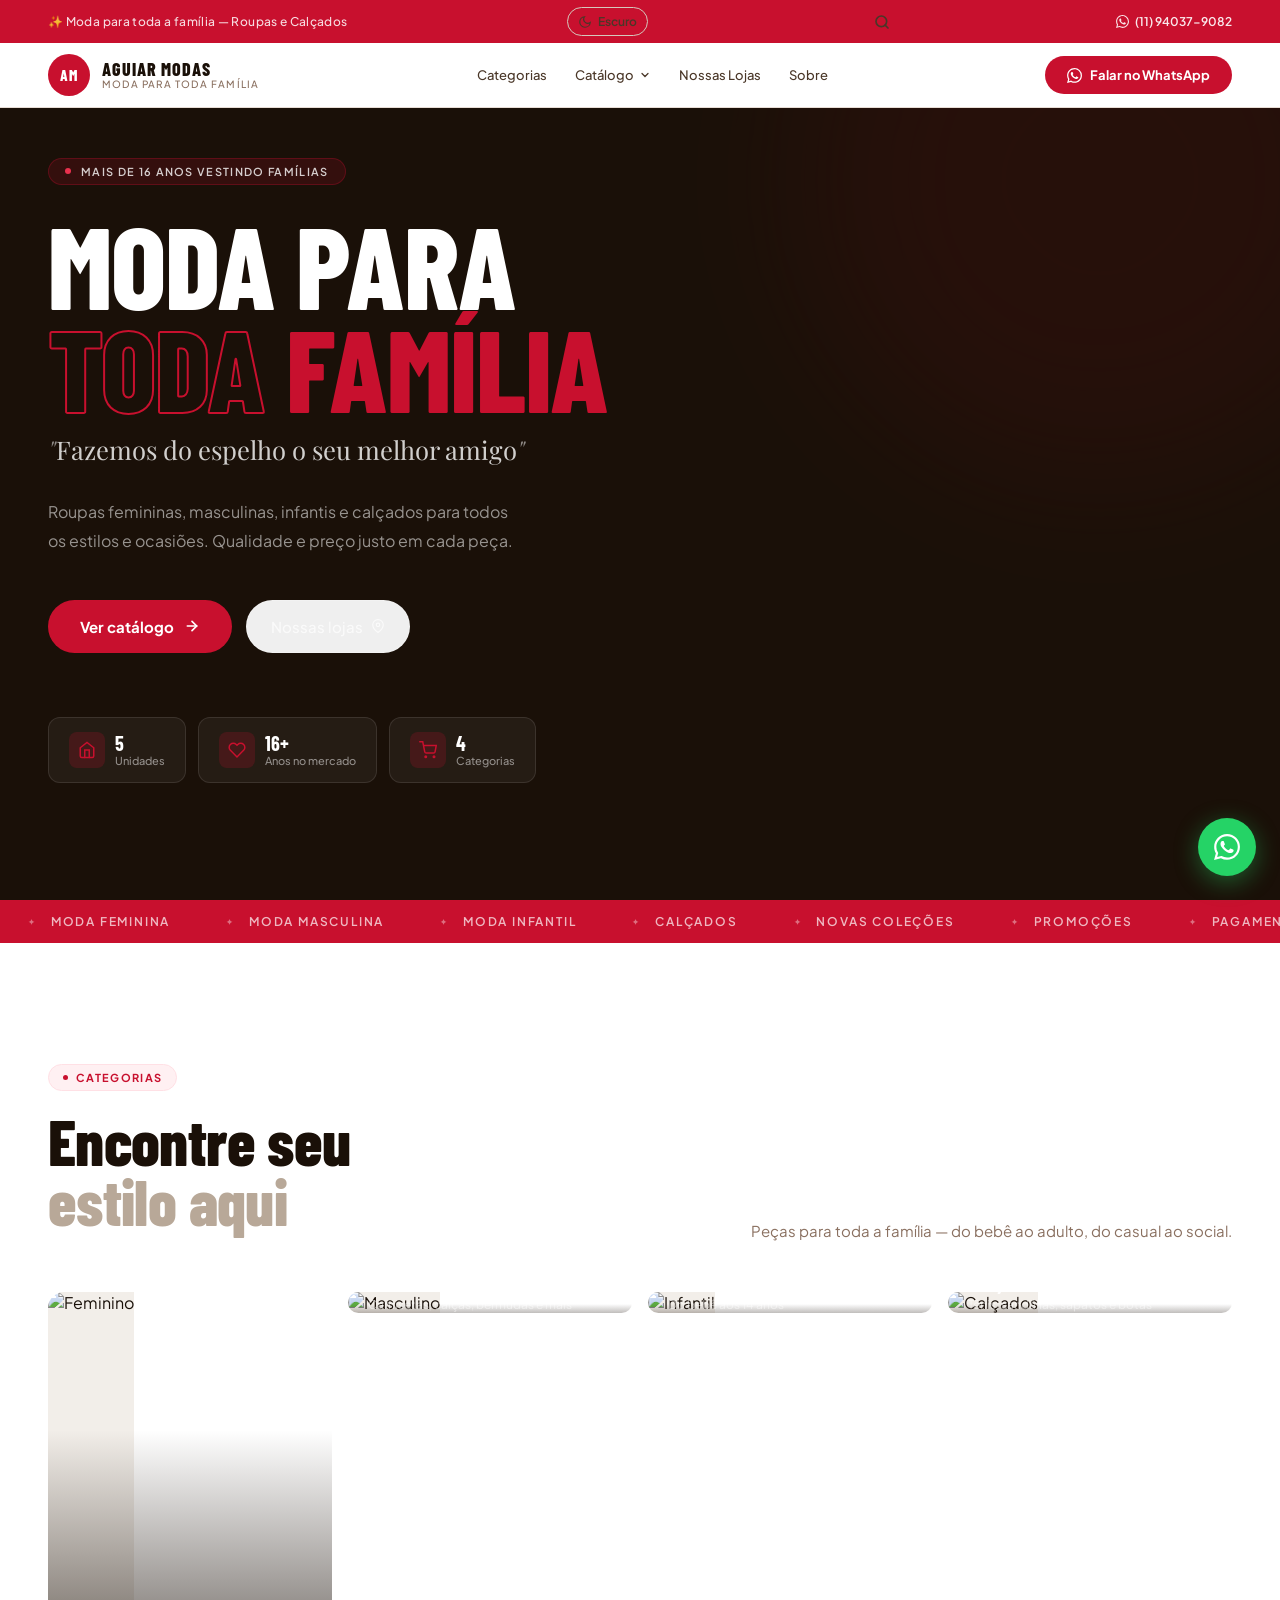
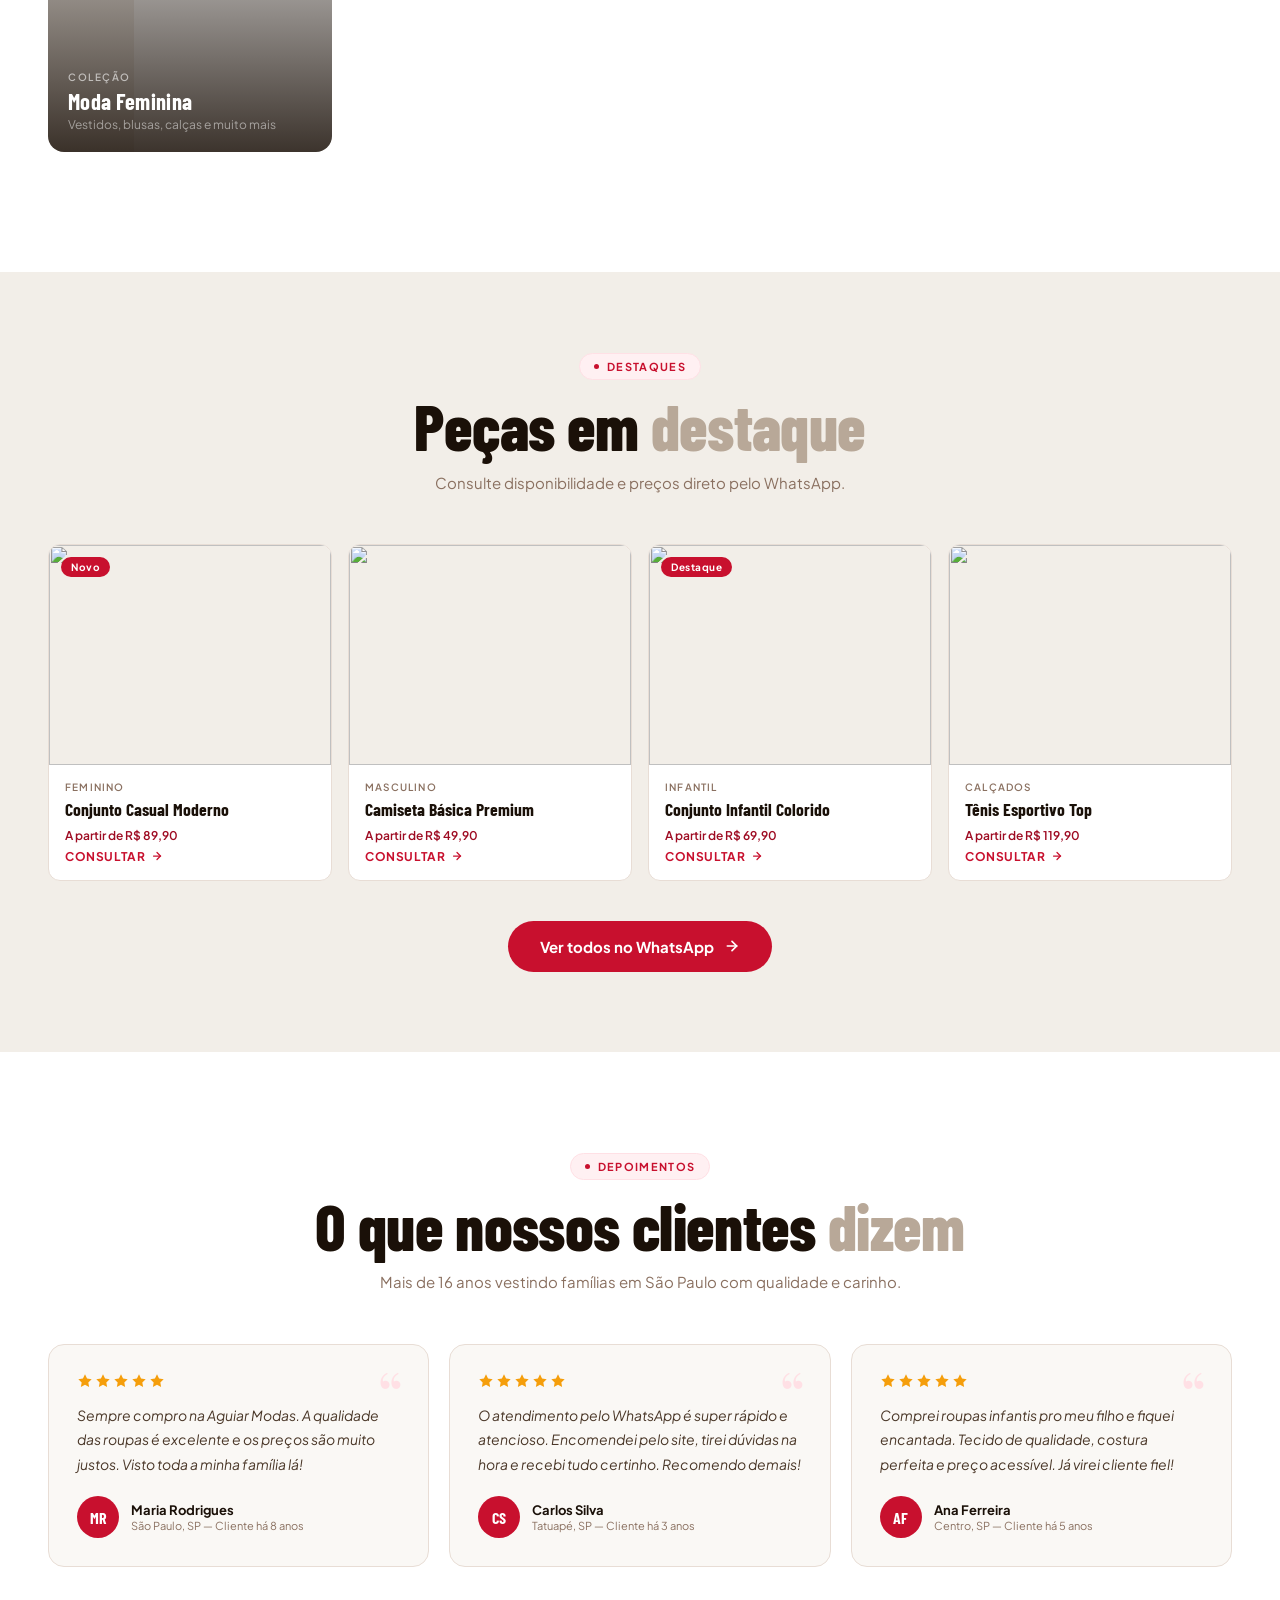
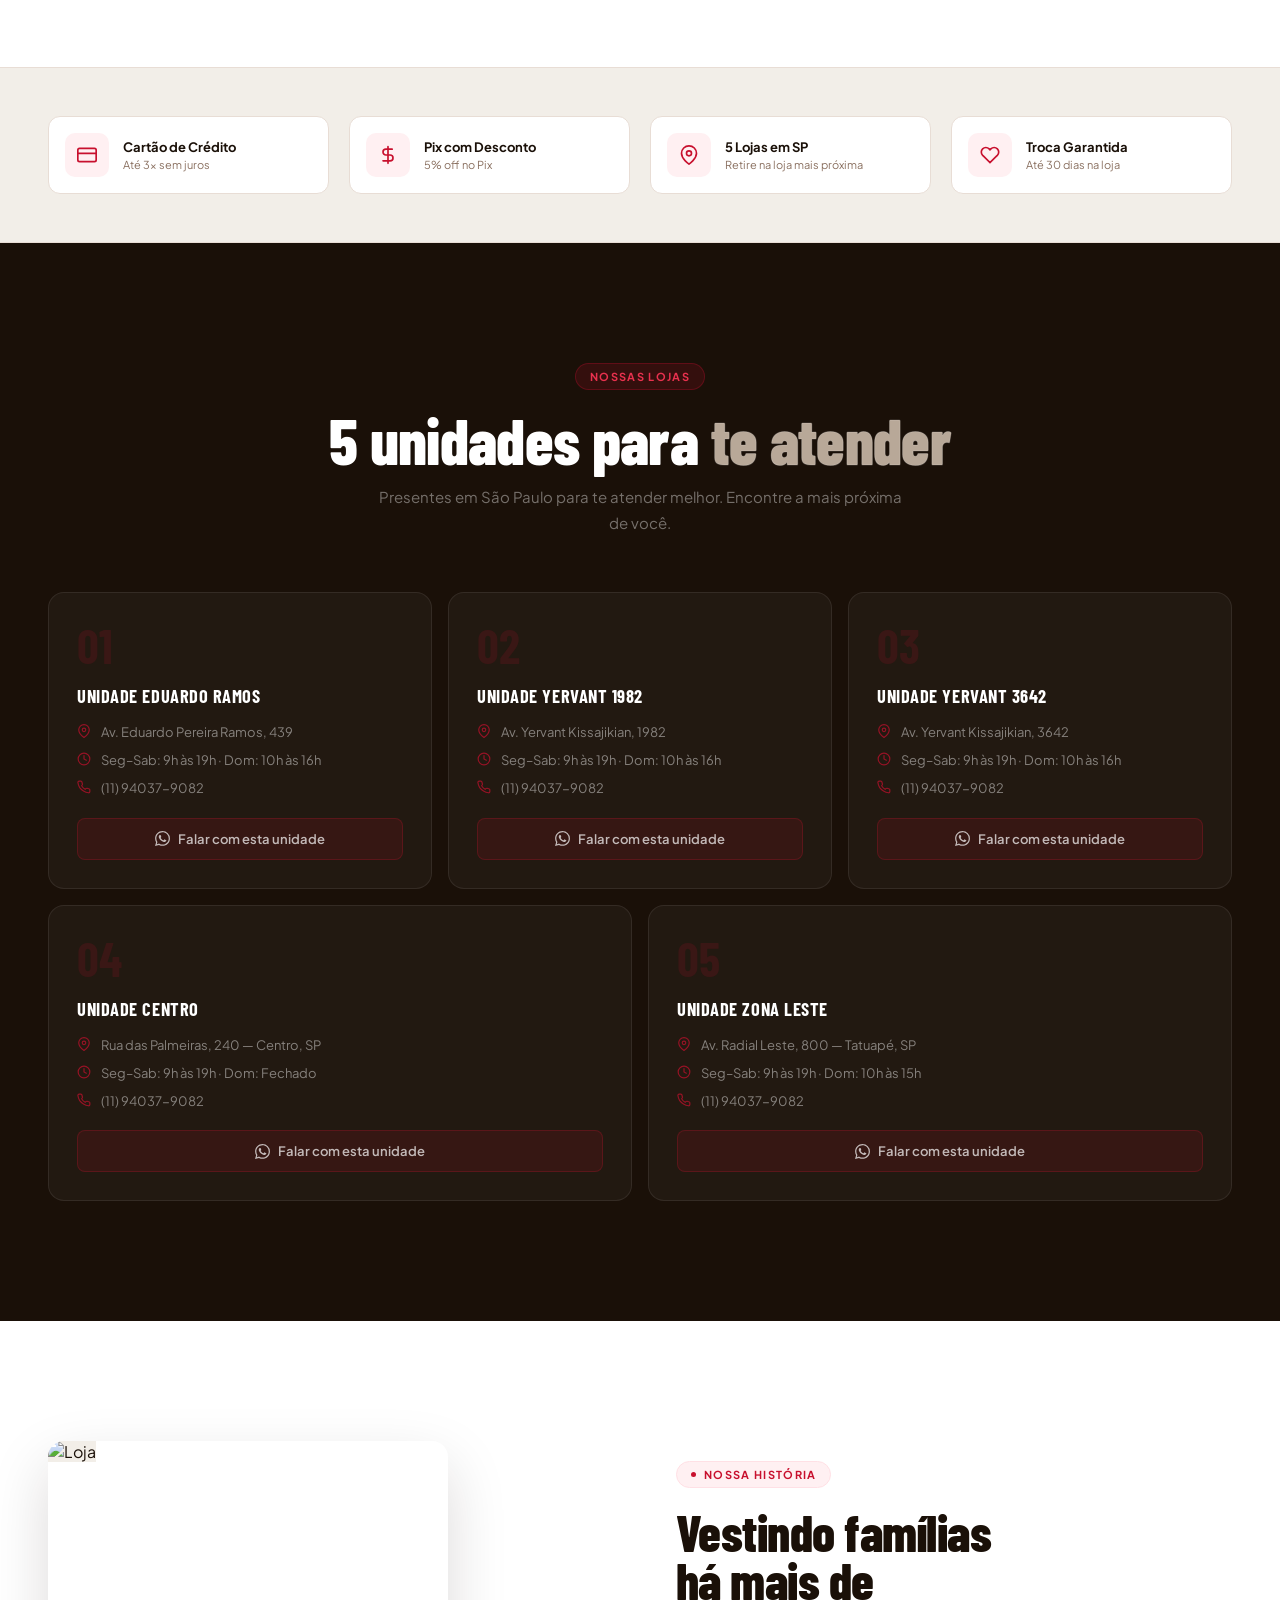
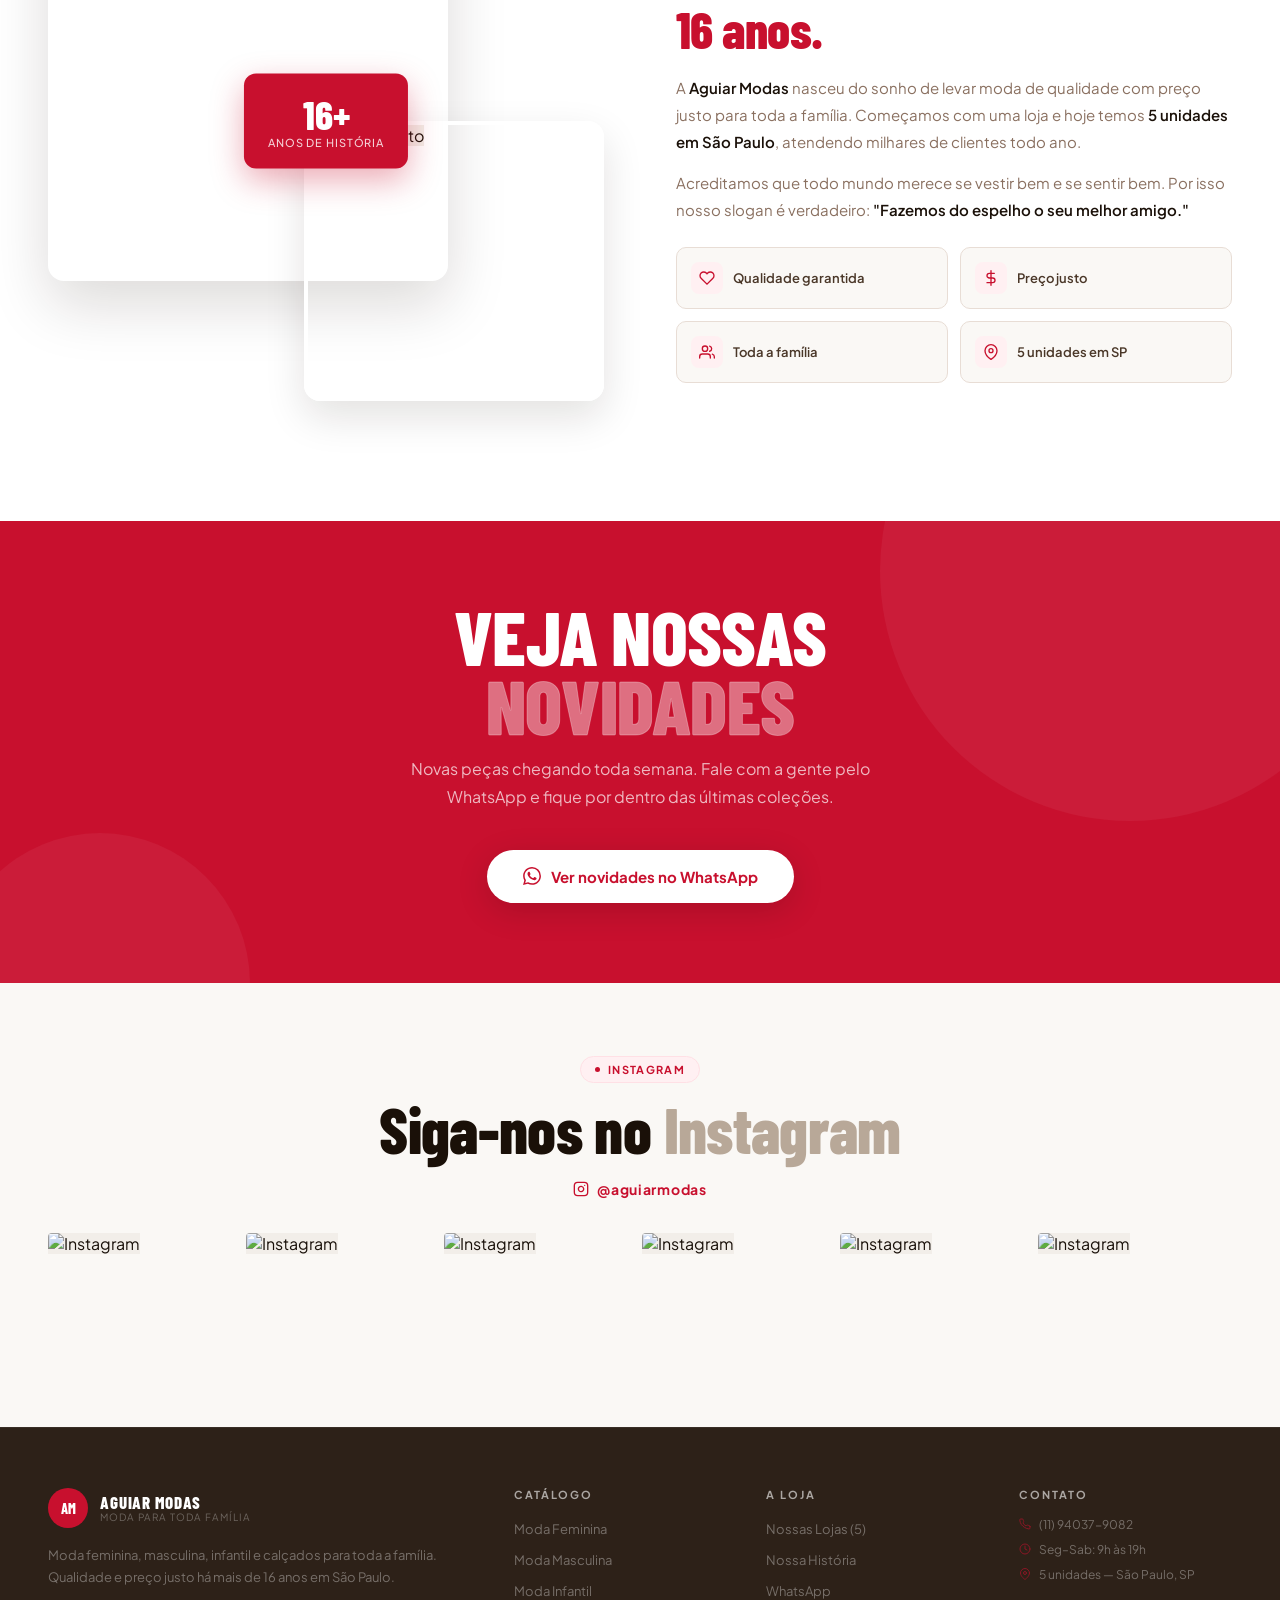
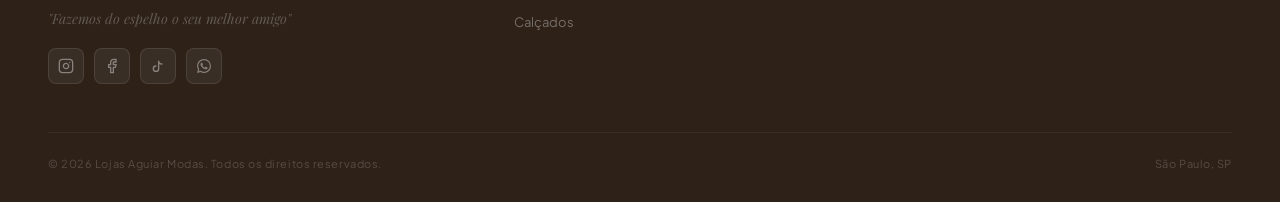
==== index.html @ bd932f92 "feat: Aguiar Modas - all 6 phases complete Phase 1-3: Hamburger menu, SVG dedup, filter animation, t" ====
<!DOCTYPE html>
<html lang="pt-BR">
<head>
<meta charset="UTF-8"/>
<meta name="viewport" content="width=device-width, initial-scale=1.0"/>
<meta name="description" content="Aguiar Modas — Moda feminina, masculina, infantil e calçados para toda a família. 5 lojas em São Paulo, preço justo e qualidade garantida há mais de 16 anos."/>
<meta name="keywords" content="moda feminina, moda masculina, moda infantil, calçados, roupas, São Paulo, Aguiar Modas, loja de roupas, preço justo"/>
<meta name="author" content="Lojas Aguiar Modas"/>
<meta name="robots" content="index, follow"/>
<meta name="theme-color" content="#C8102E"/>
<link rel="icon" type="image/svg+xml" href="data:image/svg+xml,<svg xmlns='http://www.w3.org/2000/svg' viewBox='0 0 100 100'><circle cx='50' cy='50' r='50' fill='%23C8102E'/><text x='50' y='65' text-anchor='middle' fill='white' font-family='sans-serif' font-weight='bold' font-size='40'>AM</text></svg>"/>
<!-- Open Graph -->
<meta property="og:type" content="website"/>
<meta property="og:title" content="Lojas Aguiar Modas — Moda para toda família"/>
<meta property="og:description" content="Roupas femininas, masculinas, infantis e calçados com qualidade e preço justo. 5 lojas em São Paulo. Atendimento pelo WhatsApp!"/>
<meta property="og:url" content="https://aguiarmodas.com.br"/>
<meta property="og:site_name" content="Aguiar Modas"/>
<meta property="og:locale" content="pt_BR"/>
<meta property="og:image" content="https://images.unsplash.com/photo-1441984904996-e0b6ba687e04?w=1200&q=80"/>
<!-- Twitter Card -->
<meta name="twitter:card" content="summary_large_image"/>
<meta name="twitter:title" content="Lojas Aguiar Modas — Moda para toda família"/>
<meta name="twitter:description" content="Roupas e calçados para toda a família com qualidade e preço justo. 5 lojas em São Paulo!"/>
<meta name="twitter:image" content="https://images.unsplash.com/photo-1441984904996-e0b6ba687e04?w=1200&q=80"/>
<title>Lojas Aguiar Modas — Moda para toda família</title>
<link rel="preconnect" href="https://fonts.googleapis.com"/>
<link href="https://fonts.googleapis.com/css2?family=Playfair+Display:ital,wght@0,700;0,900;1,700&family=Plus+Jakarta+Sans:wght@300;400;500;600;700&family=Barlow+Condensed:wght@400;600;700;800&display=swap" rel="stylesheet"/>
<style>
*{margin:0;padding:0;box-sizing:border-box}
:root{
  --red:#C8102E;
  --red-dark:#9E0B22;
  --red-light:#E8314E;
  --red-pale:#FFF0F2;
  --red-pale2:#FFE0E5;
  --cream:#FAF8F5;
  --cream2:#F2EEE8;
  --dark:#1A1008;
  --dark2:#2D2118;
  --text:#4A3728;
  --muted:#8A7060;
  --muted2:#B8A898;
  --white:#FFFFFF;
  --border:#E8DDD5;
  --border2:#D5C8BC;
}
html{scroll-behavior:smooth;scroll-padding-top:108px}
body{background:var(--cream);color:var(--dark);font-family:'Plus Jakarta Sans',sans-serif;-webkit-font-smoothing:antialiased;overflow-x:hidden}
::-webkit-scrollbar{width:5px}
::-webkit-scrollbar-track{background:var(--cream2)}
::-webkit-scrollbar-thumb{background:var(--red);border-radius:3px}
::selection{background:var(--red);color:#fff}
a{text-decoration:none;color:inherit}

/* PAGE SYSTEM */
.page{display:none}
.page.active{display:block}
#page-home{display:block}

/* NAV */
nav{position:fixed;top:0;left:0;right:0;z-index:500;background:var(--white);border-bottom:1px solid var(--border);transition:box-shadow .3s}
nav.scrolled{box-shadow:0 4px 32px rgba(26,16,8,.08)}
.nav-top{background:var(--red);padding:7px clamp(16px,4vw,48px);display:flex;align-items:center;justify-content:space-between}
.nav-top-text{font-size:12px;color:rgba(255,255,255,.85);font-weight:500;letter-spacing:.03em}
.nav-top-wa{display:flex;align-items:center;gap:6px;color:#fff;font-size:12px;font-weight:600;opacity:.9;transition:opacity .2s}
.nav-top-wa:hover{opacity:1}
.nav-main{max-width:1280px;margin:0 auto;padding:0 clamp(16px,4vw,48px);display:flex;align-items:center;justify-content:space-between;height:64px}
.nav-logo{display:flex;align-items:center;gap:12px;cursor:pointer}
.logo-circle{width:42px;height:42px;background:var(--red);border-radius:50%;display:flex;align-items:center;justify-content:center;flex-shrink:0}
.logo-circle span{font-family:'Barlow Condensed',sans-serif;font-weight:800;font-size:15px;color:#fff;letter-spacing:.05em}
.logo-info p:first-child{font-family:'Barlow Condensed',sans-serif;font-weight:800;font-size:18px;color:var(--dark);letter-spacing:.05em;line-height:1}
.logo-info p:last-child{font-size:10px;color:var(--muted);letter-spacing:.12em;text-transform:uppercase;font-weight:500}
.nav-links{display:flex;gap:4px;list-style:none;align-items:center}
.nav-links a,.nav-links button{color:var(--text);font-size:13px;font-weight:500;transition:all .2s;position:relative;background:none;border:none;cursor:pointer;padding:6px 12px;border-radius:6px;font-family:'Plus Jakarta Sans',sans-serif;display:flex;align-items:center;gap:5px}
.nav-links a:hover,.nav-links button:hover{color:var(--red);background:var(--red-pale)}
.nav-links button.active{color:var(--red);background:var(--red-pale);font-weight:600}
.nav-links button svg{transition:transform .2s}
.nav-dropdown{position:relative}
.nav-dropdown:hover .dropdown-menu{opacity:1;visibility:visible;transform:translateY(0)}
.dropdown-menu{position:absolute;top:calc(100% + 8px);left:0;background:var(--white);border:1px solid var(--border);box-shadow:0 12px 40px rgba(26,16,8,.12);min-width:180px;opacity:0;visibility:hidden;transform:translateY(-8px);transition:all .25s;z-index:100}
.dropdown-item{display:flex;align-items:center;gap:10px;padding:11px 16px;color:var(--text);font-size:13px;font-weight:500;transition:all .2s;cursor:pointer;border:none;background:none;width:100%;font-family:'Plus Jakarta Sans',sans-serif}
.dropdown-item:hover{color:var(--red);background:var(--red-pale)}
.dropdown-item svg{color:var(--muted2);flex-shrink:0}
.nav-btn{display:flex;align-items:center;gap:8px;background:var(--red);color:#fff;font-weight:700;font-size:13px;padding:11px 22px;border-radius:100px;transition:all .25s;white-space:nowrap;flex-shrink:0}
.nav-btn:hover{background:var(--red-dark);box-shadow:0 6px 24px rgba(200,16,46,.3)}
@media(max-width:860px){.nav-links{display:none}}
@media(max-width:600px){.nav-top-text{display:none}}

/* CATALOG PAGE HEADER */
.catalog-page-header{padding:clamp(32px,5vw,56px) clamp(16px,4vw,48px) 0;max-width:1280px;margin:0 auto}
.catalog-breadcrumb{display:flex;align-items:center;gap:8px;font-size:12px;color:var(--muted);margin-bottom:20px}
.catalog-breadcrumb a,.catalog-breadcrumb button{color:var(--muted);transition:color .2s;background:none;border:none;cursor:pointer;font-size:12px;font-family:'Plus Jakarta Sans',sans-serif}
.catalog-breadcrumb a:hover,.catalog-breadcrumb button:hover{color:var(--red)}
.catalog-breadcrumb span{color:var(--muted2)}
.catalog-page-title{font-family:'Barlow Condensed',sans-serif;font-weight:800;font-size:clamp(2rem,5vw,3.5rem);line-height:.93;letter-spacing:-.01em;color:var(--dark);margin-bottom:8px}
.catalog-page-sub{color:var(--muted);font-size:15px;margin-bottom:32px}
.catalog-page-filters{display:flex;gap:8px;flex-wrap:wrap;margin-bottom:40px;padding-bottom:32px;border-bottom:1px solid var(--border)}
.catalog-filter-btn{font-size:12px;font-weight:600;padding:8px 18px;border:1.5px solid var(--border2);color:var(--muted);background:transparent;cursor:pointer;border-radius:100px;transition:all .2s;font-family:'Plus Jakarta Sans',sans-serif}
.catalog-filter-btn.active,.catalog-filter-btn:hover{border-color:var(--red);color:var(--red);background:var(--red-pale)}

/* CATALOG PRODUCTS GRID */
.catalog-products-grid{display:grid;grid-template-columns:repeat(4,1fr);gap:20px;padding:0 clamp(16px,4vw,48px);max-width:1280px;margin:0 auto;padding-bottom:80px}
@media(max-width:1024px){.catalog-products-grid{grid-template-columns:repeat(3,1fr)}}
@media(max-width:700px){.catalog-products-grid{grid-template-columns:repeat(2,1fr)}}
@media(max-width:400px){.catalog-products-grid{grid-template-columns:1fr}}
.cat-prod-card{background:var(--white);border:1px solid var(--border);border-radius:12px;overflow:hidden;transition:all .3s}
.cat-prod-card:hover{box-shadow:0 16px 40px rgba(26,16,8,.1);transform:translateY(-4px)}
.cat-prod-img-wrap{position:relative;overflow:hidden;height:260px}
.cat-prod-img{width:100%;height:100%;object-fit:cover;transition:transform .5s}
.cat-prod-card:hover .cat-prod-img{transform:scale(1.06)}
.cat-prod-badge{position:absolute;top:12px;left:12px;background:var(--red);color:#fff;font-size:10px;font-weight:700;padding:4px 10px;border-radius:100px;letter-spacing:.05em}
.cat-prod-badge.promo{background:#E67E22}
.cat-prod-badge.novo{background:var(--red)}
.cat-prod-badge.dest{background:#2C7A2C}
.cat-prod-wa{position:absolute;bottom:12px;right:12px;width:40px;height:40px;background:var(--white);border-radius:50%;display:flex;align-items:center;justify-content:center;box-shadow:0 4px 12px rgba(0,0,0,.15);opacity:0;transform:translateY(8px);transition:all .3s}
.cat-prod-card:hover .cat-prod-wa{opacity:1;transform:translateY(0)}
.cat-prod-info{padding:16px}
.cat-prod-tag{font-size:10px;color:var(--muted);font-weight:600;letter-spacing:.12em;text-transform:uppercase;margin-bottom:5px}
.cat-prod-name{font-family:'Barlow Condensed',sans-serif;font-weight:700;font-size:1.1rem;color:var(--dark);margin-bottom:10px}
.cat-prod-cta{display:flex;align-items:center;gap:6px;color:var(--red);font-size:12px;font-weight:700;letter-spacing:.05em;text-transform:uppercase}

/* REVEAL */
.reveal{opacity:0;transform:translateY(22px);transition:opacity .65s ease,transform .65s ease}
.reveal.on{opacity:1;transform:none}
.d1{transition-delay:.1s}.d2{transition-delay:.18s}.d3{transition-delay:.28s}.d4{transition-delay:.38s}

/* ── HOME PAGE STYLES ── */
.hero{min-height:100vh;background:var(--dark);position:relative;overflow:hidden;display:flex;align-items:center}
.hero-bg{position:absolute;inset:0}
.hero-bg img{width:100%;height:100%;object-fit:cover;opacity:.35;object-position:center top}
.hero-gradient{position:absolute;inset:0;background:linear-gradient(105deg,rgba(26,16,8,.97) 45%,rgba(26,16,8,.4) 100%)}
.hero-gradient2{position:absolute;inset:0;background:linear-gradient(180deg,transparent 50%,rgba(26,16,8,.9) 100%)}
.hero-red-shape{position:absolute;top:-120px;right:-120px;width:600px;height:600px;background:var(--red);border-radius:50%;opacity:.07;filter:blur(80px);pointer-events:none}
.hero-inner{position:relative;z-index:2;max-width:1280px;margin:0 auto;padding:120px clamp(16px,4vw,48px) 80px;width:100%}
.hero-eyebrow{display:inline-flex;align-items:center;gap:10px;background:rgba(200,16,46,.15);border:1px solid rgba(200,16,46,.3);padding:6px 16px;border-radius:100px;margin-bottom:28px;opacity:0;animation:up .7s .1s ease forwards}
.hero-eyebrow span{font-size:11px;color:rgba(255,255,255,.8);font-weight:600;letter-spacing:.12em;text-transform:uppercase}
.eyebrow-dot{width:6px;height:6px;border-radius:50%;background:var(--red-light);animation:pulse-dot 2s infinite}
@keyframes pulse-dot{0%,100%{opacity:1;transform:scale(1)}50%{opacity:.5;transform:scale(.8)}}
.hero-title{font-family:'Barlow Condensed',sans-serif;font-weight:800;font-size:clamp(3.5rem,9vw,8rem);line-height:.9;letter-spacing:-.01em;color:#fff;margin-bottom:12px;opacity:0;animation:up .7s .25s ease forwards}
.hero-title .red-stroke{-webkit-text-stroke:2px var(--red);color:transparent}
.hero-title .red-fill{color:var(--red)}
.hero-slogan{font-family:'Playfair Display',sans-serif;font-style:italic;font-size:clamp(1.1rem,2.5vw,1.6rem);color:rgba(255,255,255,.5);margin-bottom:32px;opacity:0;animation:up .7s .4s ease forwards}
.hero-slogan em{color:rgba(255,255,255,.8);font-style:normal}
.hero-desc{color:rgba(255,255,255,.55);font-size:clamp(14px,1.5vw,16px);line-height:1.8;max-width:480px;margin-bottom:44px;opacity:0;animation:up .7s .55s ease forwards}
.hero-btns{display:flex;gap:14px;flex-wrap:wrap;opacity:0;animation:up .7s .7s ease forwards}
.btn-red{display:inline-flex;align-items:center;gap:10px;background:var(--red);color:#fff;font-weight:700;font-size:15px;padding:16px 32px;border-radius:100px;transition:all .25s}
.btn-red:hover{background:var(--red-light);box-shadow:0 12px 40px rgba(200,16,46,.4);transform:translateY(-2px)}
.btn-ghost-white{display:inline-flex;align-items:center;gap:8px;color:rgba(255,255,255,.7);font-size:15px;font-weight:500;padding:16px 24px;border:1px solid rgba(255,255,255,.15);border-radius:100px;transition:all .25s}
.btn-ghost-white:hover{color:#fff;border-color:rgba(255,255,255,.4);background:rgba(255,255,255,.05)}
.hero-badges{display:flex;gap:12px;flex-wrap:wrap;margin-top:64px;opacity:0;animation:up .7s .85s ease forwards}
.hero-badge{display:flex;align-items:center;gap:10px;background:rgba(255,255,255,.05);border:1px solid rgba(255,255,255,.1);padding:14px 20px;border-radius:12px;backdrop-filter:blur(8px)}
.hb-icon{width:36px;height:36px;background:rgba(200,16,46,.2);border-radius:8px;display:flex;align-items:center;justify-content:center;flex-shrink:0}
.hb-num{font-family:'Barlow Condensed',sans-serif;font-weight:700;font-size:20px;color:#fff;line-height:1}
.hb-label{font-size:11px;color:rgba(255,255,255,.5);font-weight:500;margin-top:1px}
@keyframes up{from{opacity:0;transform:translateY(22px)}to{opacity:1;transform:none}}

.marquee-section{background:var(--red);padding:14px 0;overflow:hidden}
.marquee-track{display:flex;gap:0;width:max-content;animation:scroll 22s linear infinite}
.m-item{display:flex;align-items:center;gap:14px;padding:0 28px;color:rgba(255,255,255,.7);font-size:12px;font-weight:600;letter-spacing:.15em;text-transform:uppercase;white-space:nowrap}
.m-star{color:rgba(255,255,255,.4);font-size:8px}
@keyframes scroll{from{transform:translateX(0)}to{transform:translateX(-50%)}}

.section{padding:clamp(72px,10vw,120px) clamp(16px,4vw,48px)}
.section-inner{max-width:1280px;margin:0 auto}
.tag{display:inline-flex;align-items:center;gap:8px;background:var(--red-pale);border:1px solid var(--red-pale2);color:var(--red);font-size:11px;font-weight:700;letter-spacing:.12em;text-transform:uppercase;padding:6px 14px;border-radius:100px;margin-bottom:20px}
.tag-dot{width:5px;height:5px;border-radius:50%;background:var(--red)}
.section-h{font-family:'Barlow Condensed',sans-serif;font-weight:800;font-size:clamp(2.2rem,5vw,4rem);line-height:.93;letter-spacing:-.01em;color:var(--dark);margin-bottom:14px}
.section-h .light{color:var(--muted2);font-style:normal}
.section-p{color:var(--muted);font-size:15px;line-height:1.75;max-width:540px}

/* CATEGORIES */
.categories-section{background:var(--white)}
.cats-header{display:flex;align-items:flex-end;justify-content:space-between;gap:24px;margin-bottom:48px;flex-wrap:wrap}
.cats-grid{display:grid;grid-template-columns:repeat(4,1fr);gap:16px}
@media(max-width:900px){.cats-grid{grid-template-columns:repeat(2,1fr)}}
.cat-card{position:relative;border-radius:16px;overflow:hidden;cursor:pointer}
.cat-card:first-child{grid-row:span 2}
.cat-img{width:100%;height:220px;object-fit:cover;transition:transform .5s ease,filter .5s ease;filter:saturate(.9)}
.cat-card:first-child .cat-img{height:100%;min-height:460px}
.cat-card:hover .cat-img{transform:scale(1.06);filter:saturate(1.1)}
.cat-overlay{position:absolute;inset:0;background:linear-gradient(180deg,transparent 30%,rgba(26,16,8,.85) 100%);display:flex;flex-direction:column;justify-content:flex-end;padding:20px}
.cat-label{font-size:10px;color:rgba(255,255,255,.6);font-weight:600;letter-spacing:.15em;text-transform:uppercase;margin-bottom:5px}
.cat-name{font-family:'Barlow Condensed',sans-serif;font-weight:700;font-size:1.4rem;color:#fff;letter-spacing:.02em}
.cat-sub{font-size:12px;color:rgba(255,255,255,.5);margin-top:3px}
.cat-arrow{position:absolute;top:16px;right:16px;width:36px;height:36px;background:rgba(255,255,255,.15);border-radius:50%;display:flex;align-items:center;justify-content:center;color:#fff;opacity:0;transform:scale(.8);transition:all .3s;backdrop-filter:blur(4px)}
.cat-card:hover .cat-arrow{opacity:1;transform:scale(1)}

/* FEATURED PRODUCTS */
.catalog-section{background:var(--cream2);padding:80px clamp(16px,4vw,48px)}
.catalog-inner{max-width:1280px;margin:0 auto}
.catalog-header{text-align:center;margin-bottom:48px}
.catalog-grid{display:grid;grid-template-columns:repeat(4,1fr);gap:16px}
@media(max-width:900px){.catalog-grid{grid-template-columns:repeat(2,1fr)}}
.prod-card{background:var(--white);border-radius:12px;overflow:hidden;transition:all .3s;border:1px solid var(--border)}
.prod-card:hover{box-shadow:0 16px 40px rgba(26,16,8,.1);transform:translateY(-4px)}
.prod-img-wrap{position:relative;overflow:hidden;height:220px}
.prod-img{width:100%;height:100%;object-fit:cover;transition:transform .5s}
.prod-card:hover .prod-img{transform:scale(1.05)}
.prod-badge{position:absolute;top:12px;left:12px;background:var(--red);color:#fff;font-size:10px;font-weight:700;padding:4px 10px;border-radius:100px;letter-spacing:.05em}
.prod-wa{position:absolute;bottom:12px;right:12px;width:38px;height:38px;background:var(--white);border-radius:50%;display:flex;align-items:center;justify-content:center;box-shadow:0 4px 12px rgba(0,0,0,.15);opacity:0;transform:translateY(8px);transition:all .3s}
.prod-card:hover .prod-wa{opacity:1;transform:translateY(0)}
.prod-info{padding:16px}
.prod-category{font-size:10px;color:var(--muted);font-weight:600;letter-spacing:.12em;text-transform:uppercase;margin-bottom:5px}
.prod-name{font-family:'Barlow Condensed',sans-serif;font-weight:700;font-size:1.1rem;color:var(--dark);margin-bottom:8px}
.prod-cta{display:flex;align-items:center;gap:6px;color:var(--red);font-size:12px;font-weight:700;letter-spacing:.05em;text-transform:uppercase}

/* STORES */
.stores-section{background:var(--dark);padding:clamp(72px,10vw,120px) clamp(16px,4vw,48px)}
.stores-inner{max-width:1280px;margin:0 auto}
.stores-header{text-align:center;margin-bottom:56px}
.stores-header .tag{background:rgba(200,16,46,.15);border-color:rgba(200,16,46,.3);color:var(--red-light)}
.stores-header .section-h{color:#fff}
.stores-header .section-p{color:rgba(255,255,255,.4);margin:0 auto}
.stores-grid{display:grid;grid-template-columns:repeat(3,1fr);gap:16px}
@media(max-width:860px){.stores-grid{grid-template-columns:1fr 1fr}}
@media(max-width:540px){.stores-grid{grid-template-columns:1fr}}
.store-card{background:rgba(255,255,255,.04);border:1px solid rgba(255,255,255,.08);border-radius:16px;padding:28px;transition:all .3s;position:relative;overflow:hidden}
.store-card::before{content:'';position:absolute;top:0;left:0;right:0;height:3px;background:var(--red);transform:scaleX(0);transform-origin:left;transition:transform .4s}
.store-card:hover{background:rgba(255,255,255,.07);border-color:rgba(200,16,46,.3)}
.store-card:hover::before{transform:scaleX(1)}
.store-num{font-family:'Barlow Condensed',sans-serif;font-weight:700;font-size:3rem;color:rgba(200,16,46,.15);line-height:1;margin-bottom:16px;transition:color .3s}
.store-card:hover .store-num{color:rgba(200,16,46,.3)}
.store-name{font-family:'Barlow Condensed',sans-serif;font-weight:700;font-size:1.15rem;color:#fff;margin-bottom:16px;letter-spacing:.03em}
.store-info{display:flex;flex-direction:column;gap:10px}
.store-row{display:flex;align-items:flex-start;gap:10px;color:rgba(255,255,255,.45);font-size:13px;line-height:1.4}
.store-row svg{flex-shrink:0;margin-top:1px;color:var(--red);opacity:.7}
.store-wa-btn{display:flex;align-items:center;justify-content:center;gap:8px;background:rgba(200,16,46,.12);border:1px solid rgba(200,16,46,.25);color:rgba(255,255,255,.7);font-size:13px;font-weight:600;padding:12px;border-radius:8px;margin-top:20px;transition:all .3s;cursor:pointer;width:100%;font-family:'Plus Jakarta Sans',sans-serif}
.store-wa-btn:hover{background:var(--red);color:#fff;border-color:var(--red)}
.stores-row2{margin-top:16px;display:grid;grid-template-columns:repeat(2,1fr);gap:16px}
@media(max-width:540px){.stores-row2{grid-template-columns:1fr}}

/* ABOUT */
.about-section{background:var(--white)}
.about-grid{display:grid;grid-template-columns:1fr 1fr;gap:72px;align-items:center}
@media(max-width:860px){.about-grid{grid-template-columns:1fr;gap:48px}}
.about-imgs{position:relative;height:560px}
.about-img-main{position:absolute;top:0;left:0;width:72%;height:440px;border-radius:16px;overflow:hidden;box-shadow:0 24px 60px rgba(26,16,8,.15)}
.about-img-main img{width:100%;height:100%;object-fit:cover}
.about-img-secondary{position:absolute;bottom:0;right:0;width:54%;height:280px;border-radius:16px;overflow:hidden;border:4px solid var(--white);box-shadow:0 16px 40px rgba(26,16,8,.12)}
.about-img-secondary img{width:100%;height:100%;object-fit:cover}
.about-stat-card{position:absolute;top:50%;left:50%;transform:translate(-50%,-50%);background:var(--red);color:#fff;padding:20px 24px;border-radius:12px;text-align:center;box-shadow:0 12px 32px rgba(200,16,46,.35);z-index:3;white-space:nowrap}
.asc-num{font-family:'Barlow Condensed',sans-serif;font-weight:800;font-size:2.5rem;line-height:1}
.asc-label{font-size:11px;opacity:.8;font-weight:500;letter-spacing:.08em;text-transform:uppercase;margin-top:2px}
.about-content h2{font-family:'Barlow Condensed',sans-serif;font-weight:800;font-size:clamp(2rem,4vw,3.2rem);line-height:.95;letter-spacing:-.01em;color:var(--dark);margin-bottom:20px}
.about-content p{color:var(--muted);font-size:15px;line-height:1.8;margin-bottom:14px}
.about-content p strong{color:var(--dark);font-weight:600}
.about-values{display:grid;grid-template-columns:1fr 1fr;gap:12px;margin-top:24px}
.about-val{display:flex;align-items:center;gap:10px;padding:14px;background:var(--cream);border-radius:10px;border:1px solid var(--border)}
.val-icon{width:32px;height:32px;background:var(--red-pale);border-radius:8px;display:flex;align-items:center;justify-content:center;flex-shrink:0}
.val-text{font-size:13px;font-weight:600;color:var(--text)}

/* CTA */
.cta-section{background:var(--red);padding:80px clamp(16px,4vw,48px);position:relative;overflow:hidden}
.cta-bg-circle{position:absolute;border-radius:50%;background:rgba(255,255,255,.05)}
.cta-bg-circle.c1{width:500px;height:500px;top:-200px;right:-100px}
.cta-bg-circle.c2{width:300px;height:300px;bottom:-150px;left:-50px}
.cta-inner{max-width:800px;margin:0 auto;text-align:center;position:relative;z-index:2}
.cta-inner h2{font-family:'Barlow Condensed',sans-serif;font-weight:800;font-size:clamp(2.4rem,6vw,5rem);line-height:.9;color:#fff;letter-spacing:-.01em;margin-bottom:16px}
.cta-inner h2 span{color:rgba(255,255,255,.4);-webkit-text-stroke:1px rgba(255,255,255,.3)}
.cta-inner p{color:rgba(255,255,255,.7);font-size:16px;line-height:1.7;max-width:480px;margin:0 auto 40px}
.btn-white{display:inline-flex;align-items:center;gap:10px;background:#fff;color:var(--red);font-weight:700;font-size:15px;padding:17px 36px;border-radius:100px;transition:all .25s;box-shadow:0 8px 32px rgba(0,0,0,.15)}
.btn-white:hover{transform:translateY(-2px);box-shadow:0 16px 48px rgba(0,0,0,.2)}

/* FOOTER */
footer{background:var(--dark2);border-top:1px solid rgba(255,255,255,.06);padding:60px clamp(16px,4vw,48px) 32px}
.footer-inner{max-width:1280px;margin:0 auto}
.footer-grid{display:grid;grid-template-columns:2fr 1fr 1fr 1fr;gap:40px;margin-bottom:48px}
@media(max-width:900px){.footer-grid{grid-template-columns:1fr 1fr;gap:32px}}
@media(max-width:540px){.footer-grid{grid-template-columns:1fr;gap:28px}}
.footer-logo{display:flex;align-items:center;gap:12px;margin-bottom:16px}
.footer-logo-circle{width:40px;height:40px;background:var(--red);border-radius:50%;display:flex;align-items:center;justify-content:center;flex-shrink:0}
.footer-logo-circle span{font-family:'Barlow Condensed',sans-serif;font-weight:800;font-size:14px;color:#fff}
.footer-logo-info p:first-child{font-family:'Barlow Condensed',sans-serif;font-weight:800;font-size:17px;color:#fff;letter-spacing:.05em;line-height:1}
.footer-logo-info p:last-child{font-size:10px;color:rgba(255,255,255,.3);letter-spacing:.1em;text-transform:uppercase}
.footer-desc{color:rgba(255,255,255,.35);font-size:13px;line-height:1.7;margin-bottom:20px}
.footer-slogan{font-family:'Playfair Display',sans-serif;font-style:italic;font-size:14px;color:rgba(255,255,255,.25)}
.footer-h{color:rgba(255,255,255,.6);font-size:11px;font-weight:700;letter-spacing:.18em;text-transform:uppercase;margin-bottom:16px}
.footer-links{list-style:none;display:flex;flex-direction:column;gap:10px}
.footer-links a,.footer-links button{color:rgba(255,255,255,.35);font-size:13px;transition:color .2s;background:none;border:none;cursor:pointer;font-family:'Plus Jakarta Sans',sans-serif;text-align:left;padding:0}
.footer-links a:hover,.footer-links button:hover{color:rgba(255,255,255,.7)}
.footer-addr{display:flex;flex-direction:column;gap:8px}
.footer-addr-item{display:flex;align-items:flex-start;gap:8px;color:rgba(255,255,255,.35);font-size:12px;line-height:1.4}
.footer-addr-item svg{flex-shrink:0;color:var(--red);opacity:.6;margin-top:1px}
.footer-bottom{border-top:1px solid rgba(255,255,255,.06);padding-top:24px;display:flex;align-items:center;justify-content:space-between;flex-wrap:wrap;gap:12px}
.footer-copy{color:rgba(255,255,255,.2);font-size:11px;letter-spacing:.05em}

/* WA FLOAT */
.wa-float{position:fixed;bottom:24px;right:24px;z-index:999;display:flex;flex-direction:column;align-items:flex-end;gap:10px}
.wa-tip{background:var(--dark);color:#fff;font-size:12px;font-weight:600;padding:8px 14px;border-radius:8px;opacity:0;transform:translateY(6px);transition:all .25s;pointer-events:none;white-space:nowrap;box-shadow:0 4px 16px rgba(0,0,0,.3)}
.wa-float:hover .wa-tip{opacity:1;transform:translateY(0)}
.wa-circle{width:58px;height:58px;background:#25D366;border-radius:50%;display:flex;align-items:center;justify-content:center;box-shadow:0 6px 24px rgba(37,211,102,.4);transition:all .25s;cursor:pointer;text-decoration:none}
.wa-circle:hover{transform:scale(1.1);background:#1dac55}
.wa-ring{position:absolute;width:58px;height:58px;border-radius:50%;background:#25D366;animation:wa-pulse 2.5s infinite;opacity:0}
.wa-pos{position:relative}
@keyframes wa-pulse{0%{transform:scale(1);opacity:.4}100%{transform:scale(1.8);opacity:0}}

/* WA SVG reuse */
.wa-svg-path{fill-rule:evenodd}

/* HAMBURGER MENU */
.hamburger{display:none;background:none;border:none;cursor:pointer;padding:8px;flex-direction:column;gap:5px;z-index:600}
.hamburger span{display:block;width:22px;height:2px;background:var(--dark);border-radius:2px;transition:all .3s}
.hamburger.open span:nth-child(1){transform:rotate(45deg) translate(5px,5px)}
.hamburger.open span:nth-child(2){opacity:0}
.hamburger.open span:nth-child(3){transform:rotate(-45deg) translate(5px,-5px)}
@media(max-width:860px){
  .hamburger{display:flex}
  .nav-links{display:none;position:fixed;top:0;left:0;right:0;bottom:0;background:var(--white);flex-direction:column;align-items:center;justify-content:center;gap:8px;z-index:550;padding:80px 24px 24px}
  .nav-links.mobile-open{display:flex}
  .nav-links a,.nav-links button{font-size:18px;padding:14px 24px}
  .nav-dropdown .dropdown-menu{position:static;opacity:1;visibility:visible;transform:none;box-shadow:none;border:none;min-width:auto;background:var(--cream)}
  .nav-dropdown .dropdown-menu .dropdown-item{justify-content:center}
  .nav-btn{display:none}
}
@media(max-width:860px){
  .nav-links.mobile-open ~ .nav-btn{display:none}
}

/* SMOOTH FILTER ANIMATION */
.cat-prod-card{transition:all .4s ease,opacity .4s ease,transform .4s ease,max-height .4s ease}
.cat-prod-card.filtered-out{opacity:0;transform:scale(.95);pointer-events:none;position:absolute;visibility:hidden}

/* TESTIMONIALS */
.testimonials-section{background:var(--white);padding:clamp(72px,10vw,100px) clamp(16px,4vw,48px);overflow:hidden}
.testimonials-inner{max-width:1280px;margin:0 auto}
.testimonials-header{text-align:center;margin-bottom:48px}
.testimonials-grid{display:grid;grid-template-columns:repeat(3,1fr);gap:20px}
@media(max-width:860px){.testimonials-grid{grid-template-columns:1fr 1fr}}
@media(max-width:540px){.testimonials-grid{grid-template-columns:1fr}}
.testimonial-card{background:var(--cream);border:1px solid var(--border);border-radius:16px;padding:28px;position:relative;transition:all .3s}
.testimonial-card:hover{box-shadow:0 12px 36px rgba(26,16,8,.08);transform:translateY(-3px)}
.testimonial-card::before{content:'\201C';position:absolute;top:16px;right:24px;font-family:'Playfair Display',serif;font-size:4rem;color:var(--red-pale2);line-height:1;pointer-events:none}
.testimonial-stars{display:flex;gap:2px;margin-bottom:14px}
.testimonial-stars svg{color:#F59E0B}
.testimonial-text{color:var(--text);font-size:14px;line-height:1.75;margin-bottom:20px;font-style:italic}
.testimonial-author{display:flex;align-items:center;gap:12px}
.testimonial-avatar{width:42px;height:42px;border-radius:50%;background:var(--red);display:flex;align-items:center;justify-content:center;color:#fff;font-family:'Barlow Condensed',sans-serif;font-weight:700;font-size:16px;flex-shrink:0}
.testimonial-name{font-weight:700;font-size:13px;color:var(--dark)}
.testimonial-loc{font-size:11px;color:var(--muted);margin-top:1px}

/* PAYMENT / WHY CHOOSE US */
.benefits-strip{background:var(--cream2);padding:48px clamp(16px,4vw,48px);border-top:1px solid var(--border);border-bottom:1px solid var(--border)}
.benefits-inner{max-width:1280px;margin:0 auto;display:grid;grid-template-columns:repeat(4,1fr);gap:20px}
@media(max-width:860px){.benefits-inner{grid-template-columns:repeat(2,1fr)}}
@media(max-width:480px){.benefits-inner{grid-template-columns:1fr}}
.benefit-item{display:flex;align-items:center;gap:14px;padding:16px;background:var(--white);border-radius:12px;border:1px solid var(--border);transition:all .3s}
.benefit-item:hover{box-shadow:0 8px 24px rgba(26,16,8,.06);transform:translateY(-2px)}
.benefit-icon{width:44px;height:44px;background:var(--red-pale);border-radius:10px;display:flex;align-items:center;justify-content:center;flex-shrink:0}
.benefit-icon svg{color:var(--red)}
.benefit-label{font-size:13px;font-weight:700;color:var(--dark);line-height:1.3}
.benefit-sub{font-size:11px;color:var(--muted);margin-top:2px;font-weight:400}

/* PRICE HINT */
.prod-price-hint{font-size:12px;color:var(--red-dark);font-weight:600;margin-bottom:6px;display:flex;align-items:center;gap:4px}
.prod-price-hint small{font-weight:400;color:var(--muted);font-size:10px}
.cat-prod-price-hint{font-size:12px;color:var(--red-dark);font-weight:600;margin-bottom:6px;display:flex;align-items:center;gap:4px}
.cat-prod-price-hint small{font-weight:400;color:var(--muted);font-size:10px}

/* BACK TO TOP */
.back-to-top{position:fixed;bottom:24px;left:24px;z-index:998;width:44px;height:44px;background:var(--dark);color:#fff;border:none;border-radius:50%;cursor:pointer;display:flex;align-items:center;justify-content:center;opacity:0;visibility:hidden;transform:translateY(12px);transition:all .3s;box-shadow:0 4px 16px rgba(26,16,8,.25)}
.back-to-top.visible{opacity:1;visibility:visible;transform:none}
.back-to-top:hover{background:var(--red);box-shadow:0 8px 24px rgba(200,16,46,.3);transform:translateY(-2px)}

/* SKELETON LOADING */
.skeleton{position:relative;overflow:hidden;background:var(--cream2);border-radius:8px}
.skeleton::after{content:'';position:absolute;inset:0;background:linear-gradient(90deg,transparent,rgba(255,255,255,.5),transparent);animation:skeleton-shimmer 1.5s infinite}
@keyframes skeleton-shimmer{0%{transform:translateX(-100%)}100%{transform:translateX(100%)}}
.prod-img.skeleton-img,.cat-prod-img.skeleton-img{background:var(--cream2);color:transparent}
img{background:var(--cream2)}
img[src]{transition:opacity .3s}

/* SOCIAL LINKS FOOTER */
.footer-social{display:flex;gap:10px;margin-top:20px}
.footer-social a{width:36px;height:36px;background:rgba(255,255,255,.06);border:1px solid rgba(255,255,255,.1);border-radius:8px;display:flex;align-items:center;justify-content:center;color:rgba(255,255,255,.4);transition:all .3s}
.footer-social a:hover{background:var(--red);border-color:var(--red);color:#fff}

/* INSTAGRAM FEED */
.insta-section{padding:0 clamp(16px,4vw,48px) 0}
.insta-grid{display:grid;grid-template-columns:repeat(6,1fr);gap:4px;max-width:1280px;margin:0 auto}
@media(max-width:860px){.insta-grid{grid-template-columns:repeat(3,1fr)}}
@media(max-width:480px){.insta-grid{grid-template-columns:repeat(2,1fr)}}
.insta-item{position:relative;aspect-ratio:1;overflow:hidden;border-radius:4px;cursor:pointer}
.insta-item img{width:100%;height:100%;object-fit:cover;transition:transform .4s,filter .4s;filter:saturate(.9)}
.insta-item:hover img{transform:scale(1.08);filter:saturate(1.1)}
.insta-overlay{position:absolute;inset:0;background:rgba(200,16,46,.7);display:flex;align-items:center;justify-content:center;opacity:0;transition:opacity .3s}
.insta-item:hover .insta-overlay{opacity:1}
.insta-overlay svg{color:#fff}
.insta-header{text-align:center;padding:clamp(48px,6vw,72px) 16px 32px}
.insta-handle{display:inline-flex;align-items:center;gap:8px;color:var(--red);font-weight:700;font-size:14px;letter-spacing:.05em}

/* SECONDARY IMAGE HOVER */
.prod-img-wrap{position:relative}
.prod-img-hover{position:absolute;inset:0;width:100%;height:100%;object-fit:cover;opacity:0;transition:opacity .5s ease;z-index:1}
.prod-card:hover .prod-img-hover{opacity:1}
.cat-prod-img-wrap{position:relative}
.cat-prod-img-hover{position:absolute;inset:0;width:100%;height:100%;object-fit:cover;opacity:0;transition:opacity .5s ease;z-index:1}
.cat-prod-card:hover .cat-prod-img-hover{opacity:1}

/* SEARCH BAR */
.nav-search{position:relative;display:flex;align-items:center}
.nav-search-input{width:0;padding:0;border:none;background:var(--cream);border-radius:100px;font-family:'Plus Jakarta Sans',sans-serif;font-size:13px;color:var(--dark);transition:all .3s;opacity:0;outline:none}
.nav-search-input::placeholder{color:var(--muted2)}
.nav-search.active .nav-search-input{width:200px;padding:8px 16px;opacity:1;border:1.5px solid var(--border2)}
.nav-search.active .nav-search-input:focus{border-color:var(--red)}
.nav-search-btn{background:none;border:none;cursor:pointer;padding:6px;color:var(--text);display:flex;align-items:center;transition:color .2s}
.nav-search-btn:hover{color:var(--red)}
@media(max-width:860px){
  .nav-search{position:absolute;top:100%;left:0;right:0;padding:8px clamp(16px,4vw,48px);background:var(--white);border-bottom:1px solid var(--border);display:none}
  .nav-search.mobile-show{display:flex}
  .nav-search .nav-search-input{width:100%!important;opacity:1!important;padding:10px 16px!important;border:1.5px solid var(--border2)!important}
}
.search-results-overlay{display:none;position:fixed;top:108px;left:0;right:0;bottom:0;background:var(--cream);z-index:400;padding:32px clamp(16px,4vw,48px);overflow-y:auto}
.search-results-overlay.active{display:block}
.search-results-header{max-width:1280px;margin:0 auto 24px;display:flex;align-items:center;justify-content:space-between}
.search-results-title{font-family:'Barlow Condensed',sans-serif;font-weight:700;font-size:1.5rem;color:var(--dark)}
.search-results-count{font-size:13px;color:var(--muted)}
.search-results-close{background:none;border:none;cursor:pointer;color:var(--muted);font-size:13px;font-weight:600;font-family:'Plus Jakarta Sans',sans-serif;display:flex;align-items:center;gap:6px;transition:color .2s}
.search-results-close:hover{color:var(--red)}
.search-results-grid{display:grid;grid-template-columns:repeat(4,1fr);gap:20px;max-width:1280px;margin:0 auto}
@media(max-width:1024px){.search-results-grid{grid-template-columns:repeat(3,1fr)}}
@media(max-width:700px){.search-results-grid{grid-template-columns:repeat(2,1fr)}}
@media(max-width:400px){.search-results-grid{grid-template-columns:1fr}}
.search-no-results{text-align:center;padding:80px 20px;color:var(--muted);font-size:15px;max-width:1280px;margin:0 auto}
.search-no-results svg{color:var(--muted2);margin-bottom:16px}

/* DARK MODE TOGGLE */
.theme-toggle{background:none;border:1.5px solid var(--border2);border-radius:100px;cursor:pointer;padding:6px 10px;display:flex;align-items:center;gap:6px;color:var(--text);transition:all .3s;font-size:12px;font-family:'Plus Jakarta Sans',sans-serif}
.theme-toggle:hover{border-color:var(--red);color:var(--red)}
.theme-toggle svg{transition:transform .3s}
.theme-toggle:hover svg{transform:rotate(20deg)}
.theme-toggle-label{font-weight:600}
@media(max-width:860px){.theme-toggle{order:5}}

/* DARK THEME VARIABLES */
[data-theme="dark"]{
  --cream:#1a1a1a;
  --cream2:#222;
  --white:#181818;
  --dark:#f5f0eb;
  --text:#d4cfc9;
  --muted:#8a837b;
  --muted2:#6a635b;
  --border:rgba(255,255,255,.08);
  --border2:rgba(255,255,255,.12);
  --red-pale:rgba(200,16,46,.15);
  --red-pale2:rgba(200,16,46,.08);
  --shadow:rgba(0,0,0,.3);
}
[data-theme="dark"] body{background:#121212}
[data-theme="dark"] .hero{background-image:linear-gradient(135deg,rgba(10,8,6,.92) 0%,rgba(10,8,6,.75) 100%),url("https://images.unsplash.com/photo-1441984904996-e0b6ba687e04?w=1600&q=80")}
[data-theme="dark"] #nav{background:rgba(24,24,24,.97);border-bottom-color:rgba(255,255,255,.06)}
[data-theme="dark"] .top-bar{background:rgba(24,24,24,.97)}
[data-theme="dark"] .footer{background:#0d0d0d}
[data-theme="dark"] .footer-bottom{border-top-color:rgba(255,255,255,.06)}
[data-theme="dark"] .prod-card{background:#1e1e1e;border-color:rgba(255,255,255,.06)}
[data-theme="dark"] .cat-prod-card{background:#1e1e1e;border-color:rgba(255,255,255,.06)}
[data-theme="dark"] .testimonial-card{background:#1e1e1e;border-color:rgba(255,255,255,.06)}
[data-theme="dark"] .benefit-item{background:#1e1e1e;border-color:rgba(255,255,255,.06)}
[data-theme="dark"] .catalog-filter-btn{background:#1e1e1e;border-color:rgba(255,255,255,.06);color:var(--text)}
[data-theme="dark"] .catalog-filter-btn.active{background:var(--red);color:#fff;border-color:var(--red)}
[data-theme="dark"] .nav-search-input{background:#252525;color:#f5f0eb;border-color:rgba(255,255,255,.1)}
[data-theme="dark"] .search-results-overlay{background:#1a1a1a}
[data-theme="dark"] .nav-dropdown .dropdown-menu{background:#1e1e1e;border-color:rgba(255,255,255,.06)}
[data-theme="dark"] .dropdown-item{color:var(--text)}
[data-theme="dark"] .dropdown-item:hover{background:rgba(200,16,46,.1)}
[data-theme="dark"] .cat-page-hero{background:linear-gradient(135deg,#1a1a1a,#222)}
[data-theme="dark"] .store-card{background:#1e1e1e;border-color:rgba(255,255,255,.06)}
[data-theme="dark"] .about-section{background:#1a1a1a}
[data-theme="dark"] .cta-section{background:linear-gradient(135deg,#1a1a1a 0%,var(--red) 100%)}
[data-theme="dark"] .benefits-strip{background:#1e1e1e;border-color:rgba(255,255,255,.06)}
[data-theme="dark"] .insta-overlay{background:rgba(200,16,46,.8)}
[data-theme="dark"] .back-to-top{background:#333;box-shadow:0 4px 16px rgba(0,0,0,.5)}
[data-theme="dark"] .page{background:#121212}
@media(max-width:860px){
  [data-theme="dark"] .nav-links{background:#181818}
  [data-theme="dark"] .nav-dropdown .dropdown-menu{background:#222}
}

/* SKIP TO CONTENT */
.skip-link{position:absolute;top:-100%;left:16px;background:var(--red);color:#fff;padding:12px 24px;border-radius:0 0 8px 8px;font-weight:700;font-size:13px;z-index:9999;transition:top .2s}
.skip-link:focus{top:0}
</style>
</head>
<body>
<a href="#main-content" class="skip-link">Pular para o conteúdo principal</a>


<!-- SEARCH RESULTS OVERLAY -->
<div class="search-results-overlay" id="searchOverlay">
  <div class="search-results-header">
    <div>
      <div class="search-results-title" id="searchTitle">Resultados da busca</div>
      <div class="search-results-count" id="searchCount" aria-live="polite"></div>
    </div>
    <button class="search-results-close" onclick="closeSearch()" aria-label="Fechar busca">
      <svg width="16" height="16" viewBox="0 0 24 24" fill="none" stroke="currentColor" stroke-width="2" stroke-linecap="round"><line x1="18" y1="6" x2="6" y2="18"/><line x1="6" y1="6" x2="18" y2="18"/></svg>
      Fechar
    </button>
  </div>
  <div class="search-results-grid" id="searchResultsGrid"></div>
  <div class="search-no-results" id="searchNoResults" style="display:none">
    <svg width="48" height="48" viewBox="0 0 24 24" fill="none" stroke="currentColor" stroke-width="1.5" stroke-linecap="round"><circle cx="11" cy="11" r="8"/><line x1="21" y1="21" x2="16.65" y2="16.65"/></svg>
    <p>Nenhum produto encontrado para sua busca.</p>
  </div>
</div>

<!-- SVG SPRITE (WhatsApp icon defined once) -->
<svg xmlns="http://www.w3.org/2000/svg" style="display:none">
  <symbol id="wa-icon" viewBox="0 0 24 24">
    <path d="M17.472 14.382c-.297-.149-1.758-.867-2.03-.967-.273-.099-.471-.148-.67.15-.197.297-.767.966-.94 1.164-.173.199-.347.223-.644.075-.297-.15-1.255-.463-2.39-1.475-.883-.788-1.48-1.761-1.653-2.059-.173-.297-.018-.458.13-.606.134-.133.298-.347.446-.52.149-.174.198-.298.298-.497.099-.198.05-.371-.025-.52-.075-.149-.669-1.612-.916-2.207-.242-.579-.487-.5-.669-.51-.173-.008-.371-.01-.57-.01-.198 0-.52.074-.792.372-.272.297-1.04 1.016-1.04 2.479 0 1.462 1.065 2.875 1.213 3.074.149.198 2.096 3.2 5.077 4.487.709.306 1.262.489 1.694.625.712.227 1.36.195 1.871.118.571-.085 1.758-.719 2.006-1.413.248-.694.248-1.289.173-1.413-.074-.124-.272-.198-.57-.347m-5.421 7.403h-.004a9.87 9.87 0 01-5.031-1.378l-.361-.214-3.741.982.998-3.648-.235-.374a9.86 9.86 0 01-1.51-5.26c.001-5.45 4.436-9.884 9.888-9.884 2.64 0 5.122 1.03 6.988 2.898a9.825 9.825 0 012.893 6.994c-.003 5.45-4.437 9.884-9.885 9.884m8.413-18.297A11.815 11.815 0 0012.05 0C5.495 0 .16 5.335.157 11.892c0 2.096.547 4.142 1.588 5.945L.057 24l6.305-1.654a11.882 11.882 0 005.683 1.448h.005c6.554 0 11.89-5.335 11.893-11.893a11.821 11.821 0 00-3.48-8.413z"/>
  </symbol>
</svg>


<!-- NAV -->
<nav id="nav">
  <div class="nav-top">
    <span class="nav-top-text">✨ Moda para toda a família — Roupas e Calçados</span>
    <button class="theme-toggle" id="themeToggle" onclick="toggleTheme()" aria-label="Alternar tema claro/escuro" role="switch" aria-checked="false">
      <svg width="14" height="14" viewBox="0 0 24 24" fill="none" stroke="currentColor" stroke-width="2" stroke-linecap="round" id="themeIcon"><path d="M21 12.79A9 9 0 1 1 11.21 3 7 7 0 0 0 21 12.79z"/></svg>
      <span class="theme-toggle-label" id="themeLabel">Escuro</span>
    </button>
    <div class="nav-search" id="navSearch">
      <input type="text" class="nav-search-input" id="searchInput" placeholder="Buscar produtos..." autocomplete="off" aria-label="Buscar produtos"/>
      <button class="nav-search-btn" onclick="toggleSearch()" aria-label="Buscar">
        <svg width="16" height="16" viewBox="0 0 24 24" fill="none" stroke="currentColor" stroke-width="2.5" stroke-linecap="round"><circle cx="11" cy="11" r="8"/><line x1="21" y1="21" x2="16.65" y2="16.65"/></svg>
      </button>
    </div>
    <a href="https://wa.me/5511940379082" target="_blank" class="nav-top-wa">
      <svg width="13" height="13" fill="currentColor"><use href="#wa-icon"/></svg>
      (11) 94037-9082
    </a>
  </div>
  <div class="nav-main">
    <div class="nav-logo" onclick="showPage('home')" aria-label="Voltar ao início">
      <div class="logo-circle"><span>AM</span></div>
      <div class="logo-info">
        <p>AGUIAR MODAS</p>
        <p>Moda para toda família</p>
      </div>
    </div>
    <button class="hamburger" id="hamburger-btn" role="button" tabindex="0" onclick="toggleMobileMenu()" onkeydown="if(event.key==='Enter')toggleMobileMenu()" aria-label="Menu">
      <span></span><span></span><span></span>
    </button>
    <ul class="nav-links" id="mobile-nav">
      <li><button onclick="showPage('home');scrollToSection('categorias')">Categorias</button></li>
      <li class="nav-dropdown">
        <button>
          Catálogo
          <svg width="12" height="12" viewBox="0 0 24 24" fill="none" stroke="currentColor" stroke-width="2.5" stroke-linecap="round"><polyline points="6 9 12 15 18 9"/></svg>
        </button>
        <div class="dropdown-menu">
          <button class="dropdown-item" onclick="showPage('feminino')">
            <svg width="14" height="14" viewBox="0 0 24 24" fill="none" stroke="currentColor" stroke-width="2" stroke-linecap="round"><path d="M12 2a5 5 0 1 0 0 10A5 5 0 0 0 12 2z"/><path d="M12 12v10M9 19h6"/></svg>
            Moda Feminina
          </button>
          <button class="dropdown-item" onclick="showPage('masculino')">
            <svg width="14" height="14" viewBox="0 0 24 24" fill="none" stroke="currentColor" stroke-width="2" stroke-linecap="round"><circle cx="10" cy="14" r="5"/><path d="M21 3l-6 6M15 3h6v6"/></svg>
            Moda Masculina
          </button>
          <button class="dropdown-item" onclick="showPage('infantil')">
            <svg width="14" height="14" viewBox="0 0 24 24" fill="none" stroke="currentColor" stroke-width="2" stroke-linecap="round"><path d="M9.5 2a2.5 2.5 0 1 1 5 0"/><path d="M4 7h16l-2 13H6L4 7z"/></svg>
            Moda Infantil
          </button>
          <button class="dropdown-item" onclick="showPage('calcados')">
            <svg width="14" height="14" viewBox="0 0 24 24" fill="none" stroke="currentColor" stroke-width="2" stroke-linecap="round"><path d="M3 17h18M3 17l2-9h14l2 9M8 17V8M16 17V8"/></svg>
            Calçados
          </button>
        </div>
      </li>
      <li><button onclick="showPage('home');scrollToSection('lojas')">Nossas Lojas</button></li>
      <li><button onclick="showPage('home');scrollToSection('sobre')">Sobre</button></li>
    </ul>
    <a href="https://wa.me/5511940379082?text=Ol%C3%A1!%20Vim%20pelo%20site%20e%20quero%20saber%20mais%20sobre%20os%20produtos!" target="_blank" class="nav-btn" aria-label="Falar no WhatsApp">
      <svg width="15" height="15" fill="currentColor"><use href="#wa-icon"/></svg>
      Falar no WhatsApp
    </a>
  </div>
</nav>

<!-- ══════════════════════════════════ HOME PAGE ══════════════════════════════════ -->
<div id="page-home" class="page active">

<section class="hero" id="hero">
  <div class="hero-bg"><img src="https://images.unsplash.com/photo-1441984904996-e0b6ba687e04?w=1600&q=80" alt="Moda" loading="eager"/></div>
  <div class="hero-gradient"></div>
  <div class="hero-gradient2"></div>
  <div class="hero-red-shape"></div>
  <div class="hero-inner">
    <div class="hero-eyebrow">
      <div class="eyebrow-dot"></div>
      <span>Mais de 16 anos vestindo famílias</span>
    </div>
    <h1 class="hero-title">
      MODA PARA<br>
      <span class="red-stroke">TODA</span> <span class="red-fill">FAMÍLIA</span>
    </h1>
    <p class="hero-slogan">"<em>Fazemos do espelho o seu melhor amigo</em>"</p>
    <p class="hero-desc">Roupas femininas, masculinas, infantis e calçados para todos os estilos e ocasiões. Qualidade e preço justo em cada peça.</p>
    <div class="hero-btns">
      <button onclick="showPage('home');scrollToSection('categorias')" class="btn-red" style="border:none;cursor:pointer;font-family:'Plus Jakarta Sans',sans-serif">
        Ver catálogo
        <svg width="16" height="16" viewBox="0 0 24 24" fill="none" stroke="currentColor" stroke-width="2.5" stroke-linecap="round"><line x1="5" y1="12" x2="19" y2="12"/><polyline points="12 5 19 12 12 19"/></svg>
      </button>
      <button onclick="showPage('home');scrollToSection('lojas')" class="btn-ghost-white" style="border-radius:100px;cursor:pointer;font-family:'Plus Jakarta Sans',sans-serif">
        Nossas lojas
        <svg width="14" height="14" viewBox="0 0 24 24" fill="none" stroke="currentColor" stroke-width="2" stroke-linecap="round"><path d="M21 10c0 7-9 13-9 13s-9-6-9-13a9 9 0 0 1 18 0z"/><circle cx="12" cy="10" r="3"/></svg>
      </button>
    </div>
    <div class="hero-badges">
      <div class="hero-badge">
        <div class="hb-icon"><svg width="18" height="18" viewBox="0 0 24 24" fill="none" stroke="#C8102E" stroke-width="2" stroke-linecap="round"><path d="M3 9l9-7 9 7v11a2 2 0 0 1-2 2H5a2 2 0 0 1-2-2z"/><polyline points="9 22 9 12 15 12 15 22"/></svg></div>
        <div><div class="hb-num">5</div><div class="hb-label">Unidades</div></div>
      </div>
      <div class="hero-badge">
        <div class="hb-icon"><svg width="18" height="18" viewBox="0 0 24 24" fill="none" stroke="#C8102E" stroke-width="2" stroke-linecap="round"><path d="M20.84 4.61a5.5 5.5 0 0 0-7.78 0L12 5.67l-1.06-1.06a5.5 5.5 0 0 0-7.78 7.78l1.06 1.06L12 21.23l7.78-7.78 1.06-1.06a5.5 5.5 0 0 0 0-7.78z"/></svg></div>
        <div><div class="hb-num">16+</div><div class="hb-label">Anos no mercado</div></div>
      </div>
      <div class="hero-badge">
        <div class="hb-icon"><svg width="18" height="18" viewBox="0 0 24 24" fill="none" stroke="#C8102E" stroke-width="2" stroke-linecap="round"><circle cx="9" cy="21" r="1"/><circle cx="20" cy="21" r="1"/><path d="M1 1h4l2.68 13.39a2 2 0 0 0 2 1.61h9.72a2 2 0 0 0 2-1.61L23 6H6"/></svg></div>
        <div><div class="hb-num">4</div><div class="hb-label">Categorias</div></div>
      </div>
    </div>
  </div>
</section>

<div class="marquee-section">
  <div class="marquee-track">
    <div class="m-item"><span class="m-star">✦</span> Moda Feminina</div>
    <div class="m-item"><span class="m-star">✦</span> Moda Masculina</div>
    <div class="m-item"><span class="m-star">✦</span> Moda Infantil</div>
    <div class="m-item"><span class="m-star">✦</span> Calçados</div>
    <div class="m-item"><span class="m-star">✦</span> Novas Coleções</div>
    <div class="m-item"><span class="m-star">✦</span> Promoções</div>
    <div class="m-item"><span class="m-star">✦</span> Pagamento Facilitado</div>
    <div class="m-item"><span class="m-star">✦</span> 5 Unidades em SP</div>
    <div class="m-item"><span class="m-star">✦</span> Moda Feminina</div>
    <div class="m-item"><span class="m-star">✦</span> Moda Masculina</div>
    <div class="m-item"><span class="m-star">✦</span> Moda Infantil</div>
    <div class="m-item"><span class="m-star">✦</span> Calçados</div>
    <div class="m-item"><span class="m-star">✦</span> Novas Coleções</div>
    <div class="m-item"><span class="m-star">✦</span> Promoções</div>
    <div class="m-item"><span class="m-star">✦</span> Pagamento Facilitado</div>
    <div class="m-item"><span class="m-star">✦</span> 5 Unidades em SP</div>
  </div>
</div>

<!-- CATEGORIES -->
<section class="section categories-section" id="categorias">
  <div class="section-inner">
    <div class="cats-header reveal">
      <div>
        <div class="tag"><div class="tag-dot"></div> Categorias</div>
        <h2 class="section-h">Encontre seu<br><span class="light">estilo aqui</span></h2>
      </div>
      <p class="section-p">Peças para toda a família — do bebê ao adulto, do casual ao social.</p>
    </div>
    <div class="cats-grid">
      <div class="cat-card reveal" onclick="showPage('feminino')" style="cursor:pointer">
        <img class="cat-img" src="https://images.unsplash.com/photo-1483985988355-763728e1935b?w=800&q=80" alt="Feminino" loading="lazy"/>
        <div class="cat-overlay">
          <div class="cat-label">Coleção</div>
          <div class="cat-name">Moda Feminina</div>
          <div class="cat-sub">Vestidos, blusas, calças e muito mais</div>
        </div>
        <div class="cat-arrow"><svg width="14" height="14" viewBox="0 0 24 24" fill="none" stroke="currentColor" stroke-width="2.5" stroke-linecap="round"><line x1="5" y1="12" x2="19" y2="12"/><polyline points="12 5 19 12 12 19"/></svg></div>
      </div>
      <div class="cat-card reveal d1" onclick="showPage('masculino')" style="cursor:pointer">
        <img class="cat-img" src="https://images.unsplash.com/photo-1617137968427-85924c800a22?w=800&q=80" alt="Masculino" loading="lazy"/>
        <div class="cat-overlay">
          <div class="cat-label">Coleção</div>
          <div class="cat-name">Moda Masculina</div>
          <div class="cat-sub">Camisetas, calças, bermudas e mais</div>
        </div>
        <div class="cat-arrow"><svg width="14" height="14" viewBox="0 0 24 24" fill="none" stroke="currentColor" stroke-width="2.5" stroke-linecap="round"><line x1="5" y1="12" x2="19" y2="12"/><polyline points="12 5 19 12 12 19"/></svg></div>
      </div>
      <div class="cat-card reveal d2" onclick="showPage('infantil')" style="cursor:pointer">
        <img class="cat-img" src="https://images.unsplash.com/photo-1622290291468-a28f7a7dc6a8?w=800&q=80" alt="Infantil" loading="lazy"/>
        <div class="cat-overlay">
          <div class="cat-label">Coleção</div>
          <div class="cat-name">Moda Infantil</div>
          <div class="cat-sub">Do bebê aos 14 anos</div>
        </div>
        <div class="cat-arrow"><svg width="14" height="14" viewBox="0 0 24 24" fill="none" stroke="currentColor" stroke-width="2.5" stroke-linecap="round"><line x1="5" y1="12" x2="19" y2="12"/><polyline points="12 5 19 12 12 19"/></svg></div>
      </div>
      <div class="cat-card reveal d3" onclick="showPage('calcados')" style="cursor:pointer">
        <img class="cat-img" src="https://images.unsplash.com/photo-1542291026-7eec264c27ff?w=800&q=80" alt="Calçados" loading="lazy"/>
        <div class="cat-overlay">
          <div class="cat-label">Coleção</div>
          <div class="cat-name">Calçados</div>
          <div class="cat-sub">Tênis, sandálias, sapatos e botas</div>
        </div>
        <div class="cat-arrow"><svg width="14" height="14" viewBox="0 0 24 24" fill="none" stroke="currentColor" stroke-width="2.5" stroke-linecap="round"><line x1="5" y1="12" x2="19" y2="12"/><polyline points="12 5 19 12 12 19"/></svg></div>
      </div>
    </div>
  </div>
</section>

<!-- FEATURED -->
<section class="catalog-section" id="destaques">
  <div class="catalog-inner">
    <div class="catalog-header reveal">
      <div class="tag" style="margin:0 auto 16px"><div class="tag-dot"></div> Destaques</div>
      <h2 class="section-h" style="text-align:center">Peças em <span class="light">destaque</span></h2>
      <p class="section-p" style="margin:12px auto 0;text-align:center">Consulte disponibilidade e preços direto pelo WhatsApp.</p>
    </div>
    <div class="catalog-grid" style="margin-top:40px">
      <div class="prod-card reveal">
        <div class="prod-img-wrap">
          <img class="prod-img" src="https://images.unsplash.com/photo-1551488831-00ddcb6c6bd3?w=600&q=80" alt="" loading="lazy"/>
          <span class="prod-badge">Novo</span>
          <a href="https://wa.me/5511940379082?text=Ol%C3%A1!%20Vi%20uma%20pe%C3%A7a%20no%20site%20e%20quero%20saber%20mais!" target="_blank" class="prod-wa"><svg width="17" height="17" fill="#25D366"><use href="#wa-icon"/></svg></a>
        </div>
        <div class="prod-info"><div class="prod-category">Feminino</div><div class="prod-name">Conjunto Casual Moderno</div><div class="prod-price-hint">A partir de R$ 89,90</div><div class="prod-cta">Consultar <svg width="12" height="12" viewBox="0 0 24 24" fill="none" stroke="currentColor" stroke-width="2.5" stroke-linecap="round"><line x1="5" y1="12" x2="19" y2="12"/><polyline points="12 5 19 12 12 19"/></svg></div></div>
      </div>
      <div class="prod-card reveal d1">
        <div class="prod-img-wrap">
          <img class="prod-img" src="https://images.unsplash.com/photo-1576566588028-4147f3842f27?w=600&q=80" alt="" loading="lazy"/>
          <a href="https://wa.me/5511940379082" target="_blank" class="prod-wa"><svg width="17" height="17" fill="#25D366"><use href="#wa-icon"/></svg></a>
        </div>
        <div class="prod-info"><div class="prod-category">Masculino</div><div class="prod-name">Camiseta Básica Premium</div><div class="prod-price-hint">A partir de R$ 49,90</div><div class="prod-cta">Consultar <svg width="12" height="12" viewBox="0 0 24 24" fill="none" stroke="currentColor" stroke-width="2.5" stroke-linecap="round"><line x1="5" y1="12" x2="19" y2="12"/><polyline points="12 5 19 12 12 19"/></svg></div></div>
      </div>
      <div class="prod-card reveal d2">
        <div class="prod-img-wrap">
          <img class="prod-img" src="https://images.unsplash.com/photo-1519238263530-99bdd11df2ea?w=600&q=80" alt="" loading="lazy"/>
          <span class="prod-badge">Destaque</span>
          <a href="https://wa.me/5511940379082" target="_blank" class="prod-wa"><svg width="17" height="17" fill="#25D366"><use href="#wa-icon"/></svg></a>
        </div>
        <div class="prod-info"><div class="prod-category">Infantil</div><div class="prod-name">Conjunto Infantil Colorido</div><div class="prod-price-hint">A partir de R$ 69,90</div><div class="prod-cta">Consultar <svg width="12" height="12" viewBox="0 0 24 24" fill="none" stroke="currentColor" stroke-width="2.5" stroke-linecap="round"><line x1="5" y1="12" x2="19" y2="12"/><polyline points="12 5 19 12 12 19"/></svg></div></div>
      </div>
      <div class="prod-card reveal d3">
        <div class="prod-img-wrap">
          <img class="prod-img" src="https://images.unsplash.com/photo-1542291026-7eec264c27ff?w=600&q=80" alt="" loading="lazy"/>
          <a href="https://wa.me/5511940379082" target="_blank" class="prod-wa"><svg width="17" height="17" fill="#25D366"><use href="#wa-icon"/></svg></a>
        </div>
        <div class="prod-info"><div class="prod-category">Calçados</div><div class="prod-name">Tênis Esportivo Top</div><div class="prod-price-hint">A partir de R$ 119,90</div><div class="prod-cta">Consultar <svg width="12" height="12" viewBox="0 0 24 24" fill="none" stroke="currentColor" stroke-width="2.5" stroke-linecap="round"><line x1="5" y1="12" x2="19" y2="12"/><polyline points="12 5 19 12 12 19"/></svg></div></div>
      </div>
    </div>
    <div style="text-align:center;margin-top:40px" class="reveal">
      <a href="https://wa.me/5511940379082?text=Ol%C3%A1!%20Quero%20ver%20mais%20produtos%20da%20Aguiar%20Modas!" target="_blank" class="btn-red" style="display:inline-flex">Ver todos no WhatsApp <svg width="16" height="16" viewBox="0 0 24 24" fill="none" stroke="currentColor" stroke-width="2.5" stroke-linecap="round"><line x1="5" y1="12" x2="19" y2="12"/><polyline points="12 5 19 12 12 19"/></svg></a>
    </div>
  </div>
</section>


<!-- TESTIMONIALS -->
<section class="testimonials-section" id="depoimentos">
  <div class="testimonials-inner">
    <div class="testimonials-header reveal">
      <div class="tag" style="margin:0 auto 16px"><div class="tag-dot"></div> Depoimentos</div>
      <h2 class="section-h">O que nossos clientes <span class="light">dizem</span></h2>
      <p class="section-p" style="margin:12px auto 0;text-align:center">Mais de 16 anos vestindo famílias em São Paulo com qualidade e carinho.</p>
    </div>
    <div class="testimonials-grid">
      <div class="testimonial-card reveal">
        <div class="testimonial-stars">
          <svg width="16" height="16" viewBox="0 0 24 24" fill="currentColor"><path d="M12 2l3.09 6.26L22 9.27l-5 4.87 1.18 6.88L12 17.77l-6.18 3.25L7 14.14 2 9.27l6.91-1.01L12 2z"/></svg>
          <svg width="16" height="16" viewBox="0 0 24 24" fill="currentColor"><path d="M12 2l3.09 6.26L22 9.27l-5 4.87 1.18 6.88L12 17.77l-6.18 3.25L7 14.14 2 9.27l6.91-1.01L12 2z"/></svg>
          <svg width="16" height="16" viewBox="0 0 24 24" fill="currentColor"><path d="M12 2l3.09 6.26L22 9.27l-5 4.87 1.18 6.88L12 17.77l-6.18 3.25L7 14.14 2 9.27l6.91-1.01L12 2z"/></svg>
          <svg width="16" height="16" viewBox="0 0 24 24" fill="currentColor"><path d="M12 2l3.09 6.26L22 9.27l-5 4.87 1.18 6.88L12 17.77l-6.18 3.25L7 14.14 2 9.27l6.91-1.01L12 2z"/></svg>
          <svg width="16" height="16" viewBox="0 0 24 24" fill="currentColor"><path d="M12 2l3.09 6.26L22 9.27l-5 4.87 1.18 6.88L12 17.77l-6.18 3.25L7 14.14 2 9.27l6.91-1.01L12 2z"/></svg>
        </div>
        <p class="testimonial-text">Sempre compro na Aguiar Modas. A qualidade das roupas é excelente e os preços são muito justos. Visto toda a minha família lá!</p>
        <div class="testimonial-author">
          <div class="testimonial-avatar">MR</div>
          <div><div class="testimonial-name">Maria Rodrigues</div><div class="testimonial-loc">São Paulo, SP — Cliente há 8 anos</div></div>
        </div>
      </div>
      <div class="testimonial-card reveal d1">
        <div class="testimonial-stars">
          <svg width="16" height="16" viewBox="0 0 24 24" fill="currentColor"><path d="M12 2l3.09 6.26L22 9.27l-5 4.87 1.18 6.88L12 17.77l-6.18 3.25L7 14.14 2 9.27l6.91-1.01L12 2z"/></svg>
          <svg width="16" height="16" viewBox="0 0 24 24" fill="currentColor"><path d="M12 2l3.09 6.26L22 9.27l-5 4.87 1.18 6.88L12 17.77l-6.18 3.25L7 14.14 2 9.27l6.91-1.01L12 2z"/></svg>
          <svg width="16" height="16" viewBox="0 0 24 24" fill="currentColor"><path d="M12 2l3.09 6.26L22 9.27l-5 4.87 1.18 6.88L12 17.77l-6.18 3.25L7 14.14 2 9.27l6.91-1.01L12 2z"/></svg>
          <svg width="16" height="16" viewBox="0 0 24 24" fill="currentColor"><path d="M12 2l3.09 6.26L22 9.27l-5 4.87 1.18 6.88L12 17.77l-6.18 3.25L7 14.14 2 9.27l6.91-1.01L12 2z"/></svg>
          <svg width="16" height="16" viewBox="0 0 24 24" fill="currentColor"><path d="M12 2l3.09 6.26L22 9.27l-5 4.87 1.18 6.88L12 17.77l-6.18 3.25L7 14.14 2 9.27l6.91-1.01L12 2z"/></svg>
        </div>
        <p class="testimonial-text">O atendimento pelo WhatsApp é super rápido e atencioso. Encomendei pelo site, tirei dúvidas na hora e recebi tudo certinho. Recomendo demais!</p>
        <div class="testimonial-author">
          <div class="testimonial-avatar">CS</div>
          <div><div class="testimonial-name">Carlos Silva</div><div class="testimonial-loc">Tatuapé, SP — Cliente há 3 anos</div></div>
        </div>
      </div>
      <div class="testimonial-card reveal d2">
        <div class="testimonial-stars">
          <svg width="16" height="16" viewBox="0 0 24 24" fill="currentColor"><path d="M12 2l3.09 6.26L22 9.27l-5 4.87 1.18 6.88L12 17.77l-6.18 3.25L7 14.14 2 9.27l6.91-1.01L12 2z"/></svg>
          <svg width="16" height="16" viewBox="0 0 24 24" fill="currentColor"><path d="M12 2l3.09 6.26L22 9.27l-5 4.87 1.18 6.88L12 17.77l-6.18 3.25L7 14.14 2 9.27l6.91-1.01L12 2z"/></svg>
          <svg width="16" height="16" viewBox="0 0 24 24" fill="currentColor"><path d="M12 2l3.09 6.26L22 9.27l-5 4.87 1.18 6.88L12 17.77l-6.18 3.25L7 14.14 2 9.27l6.91-1.01L12 2z"/></svg>
          <svg width="16" height="16" viewBox="0 0 24 24" fill="currentColor"><path d="M12 2l3.09 6.26L22 9.27l-5 4.87 1.18 6.88L12 17.77l-6.18 3.25L7 14.14 2 9.27l6.91-1.01L12 2z"/></svg>
          <svg width="16" height="16" viewBox="0 0 24 24" fill="currentColor"><path d="M12 2l3.09 6.26L22 9.27l-5 4.87 1.18 6.88L12 17.77l-6.18 3.25L7 14.14 2 9.27l6.91-1.01L12 2z"/></svg>
        </div>
        <p class="testimonial-text">Comprei roupas infantis pro meu filho e fiquei encantada. Tecido de qualidade, costura perfeita e preço acessível. Já virei cliente fiel!</p>
        <div class="testimonial-author">
          <div class="testimonial-avatar">AF</div>
          <div><div class="testimonial-name">Ana Ferreira</div><div class="testimonial-loc">Centro, SP — Cliente há 5 anos</div></div>
        </div>
      </div>
    </div>
  </div>
</section>

<!-- BENEFITS / PAYMENT STRIP -->
<section class="benefits-strip">
  <div class="benefits-inner">
    <div class="benefit-item reveal">
      <div class="benefit-icon">
        <svg width="20" height="20" viewBox="0 0 24 24" fill="none" stroke="currentColor" stroke-width="2" stroke-linecap="round"><rect x="1" y="4" width="22" height="16" rx="2" ry="2"/><line x1="1" y1="10" x2="23" y2="10"/></svg>
      </div>
      <div><div class="benefit-label">Cartão de Crédito</div><div class="benefit-sub">Até 3x sem juros</div></div>
    </div>
    <div class="benefit-item reveal d1">
      <div class="benefit-icon">
        <svg width="20" height="20" viewBox="0 0 24 24" fill="none" stroke="currentColor" stroke-width="2" stroke-linecap="round"><path d="M12 2v20M17 5H9.5a3.5 3.5 0 0 0 0 7h5a3.5 3.5 0 0 1 0 7H6"/></svg>
      </div>
      <div><div class="benefit-label">Pix com Desconto</div><div class="benefit-sub">5% off no Pix</div></div>
    </div>
    <div class="benefit-item reveal d2">
      <div class="benefit-icon">
        <svg width="20" height="20" viewBox="0 0 24 24" fill="none" stroke="currentColor" stroke-width="2" stroke-linecap="round"><path d="M21 10c0 7-9 13-9 13s-9-6-9-13a9 9 0 0 1 18 0z"/><circle cx="12" cy="10" r="3"/></svg>
      </div>
      <div><div class="benefit-label">5 Lojas em SP</div><div class="benefit-sub">Retire na loja mais próxima</div></div>
    </div>
    <div class="benefit-item reveal d3">
      <div class="benefit-icon">
        <svg width="20" height="20" viewBox="0 0 24 24" fill="none" stroke="currentColor" stroke-width="2" stroke-linecap="round"><path d="M20.84 4.61a5.5 5.5 0 0 0-7.78 0L12 5.67l-1.06-1.06a5.5 5.5 0 0 0-7.78 7.78l1.06 1.06L12 21.23l7.78-7.78 1.06-1.06a5.5 5.5 0 0 0 0-7.78z"/></svg>
      </div>
      <div><div class="benefit-label">Troca Garantida</div><div class="benefit-sub">Até 30 dias na loja</div></div>
    </div>
  </div>
</section>

<!-- STORES -->
<section class="stores-section" id="lojas">
  <div class="stores-inner">
    <div class="stores-header reveal">
      <div class="tag">Nossas Lojas</div>
      <h2 class="section-h">5 unidades para <span class="light" style="-webkit-text-stroke:1px rgba(255,255,255,.2)">te atender</span></h2>
      <p class="section-p">Presentes em São Paulo para te atender melhor. Encontre a mais próxima de você.</p>
    </div>
    <div class="stores-grid">
      <div class="store-card reveal">
        <div class="store-num">01</div>
        <div class="store-name">UNIDADE EDUARDO RAMOS</div>
        <div class="store-info">
          <div class="store-row"><svg width="14" height="14" viewBox="0 0 24 24" fill="none" stroke="currentColor" stroke-width="2" stroke-linecap="round"><path d="M21 10c0 7-9 13-9 13s-9-6-9-13a9 9 0 0 1 18 0z"/><circle cx="12" cy="10" r="3"/></svg>Av. Eduardo Pereira Ramos, 439</div>
          <div class="store-row"><svg width="14" height="14" viewBox="0 0 24 24" fill="none" stroke="currentColor" stroke-width="2" stroke-linecap="round"><circle cx="12" cy="12" r="10"/><polyline points="12 6 12 12 16 14"/></svg>Seg–Sab: 9h às 19h · Dom: 10h às 16h</div>
          <div class="store-row"><svg width="14" height="14" viewBox="0 0 24 24" fill="none" stroke="currentColor" stroke-width="2" stroke-linecap="round"><path d="M22 16.92v3a2 2 0 0 1-2.18 2 19.79 19.79 0 0 1-8.63-3.07A19.5 19.5 0 0 1 4.64 13a19.79 19.79 0 0 1-3.07-8.67A2 2 0 0 1 3.55 2h3a2 2 0 0 1 2 1.72 12.84 12.84 0 0 0 .7 2.81 2 2 0 0 1-.45 2.11L7.91 9.91a16 16 0 0 0 6.08 6.08l1.27-1.27a2 2 0 0 1 2.11-.45 12.84 12.84 0 0 0 2.81.7A2 2 0 0 1 22 16.92z"/></svg>(11) 94037-9082</div>
        </div>
        <a href="https://wa.me/5511940379082?text=Ol%C3%A1!%20Quero%20informa%C3%A7%C3%B5es%20sobre%20a%20unidade%20Eduardo%20Ramos." target="_blank" class="store-wa-btn" aria-label="Falar com esta unidade pelo WhatsApp"><svg width="15" height="15" fill="currentColor"><use href="#wa-icon"/></svg>Falar com esta unidade</a>
      </div>
      <div class="store-card reveal d1">
        <div class="store-num">02</div>
        <div class="store-name">UNIDADE YERVANT 1982</div>
        <div class="store-info">
          <div class="store-row"><svg width="14" height="14" viewBox="0 0 24 24" fill="none" stroke="currentColor" stroke-width="2" stroke-linecap="round"><path d="M21 10c0 7-9 13-9 13s-9-6-9-13a9 9 0 0 1 18 0z"/><circle cx="12" cy="10" r="3"/></svg>Av. Yervant Kissajikian, 1982</div>
          <div class="store-row"><svg width="14" height="14" viewBox="0 0 24 24" fill="none" stroke="currentColor" stroke-width="2" stroke-linecap="round"><circle cx="12" cy="12" r="10"/><polyline points="12 6 12 12 16 14"/></svg>Seg–Sab: 9h às 19h · Dom: 10h às 16h</div>
          <div class="store-row"><svg width="14" height="14" viewBox="0 0 24 24" fill="none" stroke="currentColor" stroke-width="2" stroke-linecap="round"><path d="M22 16.92v3a2 2 0 0 1-2.18 2 19.79 19.79 0 0 1-8.63-3.07A19.5 19.5 0 0 1 4.64 13a19.79 19.79 0 0 1-3.07-8.67A2 2 0 0 1 3.55 2h3a2 2 0 0 1 2 1.72 12.84 12.84 0 0 0 .7 2.81 2 2 0 0 1-.45 2.11L7.91 9.91a16 16 0 0 0 6.08 6.08l1.27-1.27a2 2 0 0 1 2.11-.45 12.84 12.84 0 0 0 2.81.7A2 2 0 0 1 22 16.92z"/></svg>(11) 94037-9082</div>
        </div>
        <a href="https://wa.me/5511940379082?text=Ol%C3%A1!%20Quero%20informa%C3%A7%C3%B5es%20sobre%20a%20unidade%20Yervant%201982." target="_blank" class="store-wa-btn" aria-label="Falar com esta unidade pelo WhatsApp"><svg width="15" height="15" fill="currentColor"><use href="#wa-icon"/></svg>Falar com esta unidade</a>
      </div>
      <div class="store-card reveal d2">
        <div class="store-num">03</div>
        <div class="store-name">UNIDADE YERVANT 3642</div>
        <div class="store-info">
          <div class="store-row"><svg width="14" height="14" viewBox="0 0 24 24" fill="none" stroke="currentColor" stroke-width="2" stroke-linecap="round"><path d="M21 10c0 7-9 13-9 13s-9-6-9-13a9 9 0 0 1 18 0z"/><circle cx="12" cy="10" r="3"/></svg>Av. Yervant Kissajikian, 3642</div>
          <div class="store-row"><svg width="14" height="14" viewBox="0 0 24 24" fill="none" stroke="currentColor" stroke-width="2" stroke-linecap="round"><circle cx="12" cy="12" r="10"/><polyline points="12 6 12 12 16 14"/></svg>Seg–Sab: 9h às 19h · Dom: 10h às 16h</div>
          <div class="store-row"><svg width="14" height="14" viewBox="0 0 24 24" fill="none" stroke="currentColor" stroke-width="2" stroke-linecap="round"><path d="M22 16.92v3a2 2 0 0 1-2.18 2 19.79 19.79 0 0 1-8.63-3.07A19.5 19.5 0 0 1 4.64 13a19.79 19.79 0 0 1-3.07-8.67A2 2 0 0 1 3.55 2h3a2 2 0 0 1 2 1.72 12.84 12.84 0 0 0 .7 2.81 2 2 0 0 1-.45 2.11L7.91 9.91a16 16 0 0 0 6.08 6.08l1.27-1.27a2 2 0 0 1 2.11-.45 12.84 12.84 0 0 0 2.81.7A2 2 0 0 1 22 16.92z"/></svg>(11) 94037-9082</div>
        </div>
        <a href="https://wa.me/5511940379082?text=Ol%C3%A1!%20Quero%20informa%C3%A7%C3%B5es%20sobre%20a%20unidade%20Yervant%203642." target="_blank" class="store-wa-btn" aria-label="Falar com esta unidade pelo WhatsApp"><svg width="15" height="15" fill="currentColor"><use href="#wa-icon"/></svg>Falar com esta unidade</a>
      </div>
    </div>
    <div class="stores-row2">
      <div class="store-card reveal d1">
        <div class="store-num">04</div>
        <div class="store-name">UNIDADE CENTRO</div>
        <div class="store-info">
          <div class="store-row"><svg width="14" height="14" viewBox="0 0 24 24" fill="none" stroke="currentColor" stroke-width="2" stroke-linecap="round"><path d="M21 10c0 7-9 13-9 13s-9-6-9-13a9 9 0 0 1 18 0z"/><circle cx="12" cy="10" r="3"/></svg>Rua das Palmeiras, 240 — Centro, SP</div>
          <div class="store-row"><svg width="14" height="14" viewBox="0 0 24 24" fill="none" stroke="currentColor" stroke-width="2" stroke-linecap="round"><circle cx="12" cy="12" r="10"/><polyline points="12 6 12 12 16 14"/></svg>Seg–Sab: 9h às 19h · Dom: Fechado</div>
          <div class="store-row"><svg width="14" height="14" viewBox="0 0 24 24" fill="none" stroke="currentColor" stroke-width="2" stroke-linecap="round"><path d="M22 16.92v3a2 2 0 0 1-2.18 2 19.79 19.79 0 0 1-8.63-3.07A19.5 19.5 0 0 1 4.64 13a19.79 19.79 0 0 1-3.07-8.67A2 2 0 0 1 3.55 2h3a2 2 0 0 1 2 1.72 12.84 12.84 0 0 0 .7 2.81 2 2 0 0 1-.45 2.11L7.91 9.91a16 16 0 0 0 6.08 6.08l1.27-1.27a2 2 0 0 1 2.11-.45 12.84 12.84 0 0 0 2.81.7A2 2 0 0 1 22 16.92z"/></svg>(11) 94037-9082</div>
        </div>
        <a href="https://wa.me/5511940379082?text=Ol%C3%A1!%20Quero%20informa%C3%A7%C3%B5es%20sobre%20a%20unidade%20Centro." target="_blank" class="store-wa-btn" aria-label="Falar com esta unidade pelo WhatsApp"><svg width="15" height="15" fill="currentColor"><use href="#wa-icon"/></svg>Falar com esta unidade</a>
      </div>
      <div class="store-card reveal d2">
        <div class="store-num">05</div>
        <div class="store-name">UNIDADE ZONA LESTE</div>
        <div class="store-info">
          <div class="store-row"><svg width="14" height="14" viewBox="0 0 24 24" fill="none" stroke="currentColor" stroke-width="2" stroke-linecap="round"><path d="M21 10c0 7-9 13-9 13s-9-6-9-13a9 9 0 0 1 18 0z"/><circle cx="12" cy="10" r="3"/></svg>Av. Radial Leste, 800 — Tatuapé, SP</div>
          <div class="store-row"><svg width="14" height="14" viewBox="0 0 24 24" fill="none" stroke="currentColor" stroke-width="2" stroke-linecap="round"><circle cx="12" cy="12" r="10"/><polyline points="12 6 12 12 16 14"/></svg>Seg–Sab: 9h às 19h · Dom: 10h às 15h</div>
          <div class="store-row"><svg width="14" height="14" viewBox="0 0 24 24" fill="none" stroke="currentColor" stroke-width="2" stroke-linecap="round"><path d="M22 16.92v3a2 2 0 0 1-2.18 2 19.79 19.79 0 0 1-8.63-3.07A19.5 19.5 0 0 1 4.64 13a19.79 19.79 0 0 1-3.07-8.67A2 2 0 0 1 3.55 2h3a2 2 0 0 1 2 1.72 12.84 12.84 0 0 0 .7 2.81 2 2 0 0 1-.45 2.11L7.91 9.91a16 16 0 0 0 6.08 6.08l1.27-1.27a2 2 0 0 1 2.11-.45 12.84 12.84 0 0 0 2.81.7A2 2 0 0 1 22 16.92z"/></svg>(11) 94037-9082</div>
        </div>
        <a href="https://wa.me/5511940379082?text=Ol%C3%A1!%20Quero%20informa%C3%A7%C3%B5es%20sobre%20a%20unidade%20Zona%20Leste." target="_blank" class="store-wa-btn" aria-label="Falar com esta unidade pelo WhatsApp"><svg width="15" height="15" fill="currentColor"><use href="#wa-icon"/></svg>Falar com esta unidade</a>
      </div>
    </div>
  </div>
</section>

<!-- ABOUT -->
<section class="section about-section" id="sobre">
  <div class="section-inner">
    <div class="about-grid">
      <div class="about-imgs reveal">
        <div class="about-img-main"><img src="https://images.unsplash.com/photo-1567401893414-76b7b1e5a7a5?w=800&q=80" alt="Loja" loading="lazy"/></div>
        <div class="about-img-secondary"><img src="https://images.unsplash.com/photo-1555529669-e69e7aa0ba9a?w=600&q=80" alt="Atendimento" loading="lazy"/></div>
        <div class="about-stat-card"><div class="asc-num">16+</div><div class="asc-label">Anos de história</div></div>
      </div>
      <div class="about-content reveal d1">
        <div class="tag"><div class="tag-dot"></div> Nossa história</div>
        <h2>Vestindo famílias<br>há mais de<br><span style="color:var(--red)">16 anos.</span></h2>
        <p>A <strong>Aguiar Modas</strong> nasceu do sonho de levar moda de qualidade com preço justo para toda a família. Começamos com uma loja e hoje temos <strong>5 unidades em São Paulo</strong>, atendendo milhares de clientes todo ano.</p>
        <p>Acreditamos que todo mundo merece se vestir bem e se sentir bem. Por isso nosso slogan é verdadeiro: <strong>"Fazemos do espelho o seu melhor amigo."</strong></p>
        <div class="about-values">
          <div class="about-val"><div class="val-icon"><svg width="16" height="16" viewBox="0 0 24 24" fill="none" stroke="var(--red)" stroke-width="2" stroke-linecap="round"><path d="M20.84 4.61a5.5 5.5 0 0 0-7.78 0L12 5.67l-1.06-1.06a5.5 5.5 0 0 0-7.78 7.78l1.06 1.06L12 21.23l7.78-7.78 1.06-1.06a5.5 5.5 0 0 0 0-7.78z"/></svg></div><span class="val-text">Qualidade garantida</span></div>
          <div class="about-val"><div class="val-icon"><svg width="16" height="16" viewBox="0 0 24 24" fill="none" stroke="var(--red)" stroke-width="2" stroke-linecap="round"><line x1="12" y1="1" x2="12" y2="23"/><path d="M17 5H9.5a3.5 3.5 0 0 0 0 7h5a3.5 3.5 0 0 1 0 7H6"/></svg></div><span class="val-text">Preço justo</span></div>
          <div class="about-val"><div class="val-icon"><svg width="16" height="16" viewBox="0 0 24 24" fill="none" stroke="var(--red)" stroke-width="2" stroke-linecap="round"><path d="M17 21v-2a4 4 0 0 0-4-4H5a4 4 0 0 0-4 4v2"/><circle cx="9" cy="7" r="4"/><path d="M23 21v-2a4 4 0 0 0-3-3.87"/><path d="M16 3.13a4 4 0 0 1 0 7.75"/></svg></div><span class="val-text">Toda a família</span></div>
          <div class="about-val"><div class="val-icon"><svg width="16" height="16" viewBox="0 0 24 24" fill="none" stroke="var(--red)" stroke-width="2" stroke-linecap="round"><path d="M21 10c0 7-9 13-9 13s-9-6-9-13a9 9 0 0 1 18 0z"/><circle cx="12" cy="10" r="3"/></svg></div><span class="val-text">5 unidades em SP</span></div>
        </div>
      </div>
    </div>
  </div>
</section>

<!-- CTA -->
<section class="cta-section">
  <div class="cta-bg-circle c1"></div>
  <div class="cta-bg-circle c2"></div>
  <div class="cta-inner reveal">
    <h2>VEJA NOSSAS<br><span>NOVIDADES</span></h2>
    <p>Novas peças chegando toda semana. Fale com a gente pelo WhatsApp e fique por dentro das últimas coleções.</p>
    <a href="https://wa.me/5511940379082?text=Ol%C3%A1!%20Quero%20ver%20as%20novidades%20da%20Aguiar%20Modas!" target="_blank" class="btn-white">
      <svg width="18" height="18" fill="#C8102E"><use href="#wa-icon"/></svg>
      Ver novidades no WhatsApp
    </a>
  </div>
</section>

</div><!-- end page-home -->

<!-- ══════════════════════════════════ FEMININO PAGE ══════════════════════════════════ -->
<div id="page-feminino" class="page" style="padding-top:108px;min-height:100vh;background:var(--cream)">
  <div class="catalog-page-header">
    <div class="catalog-breadcrumb">
      <button onclick="showPage('home')" aria-label="Voltar ao início">Início</button>
      <span>›</span>
      <span style="color:var(--dark);font-weight:600">Moda Feminina</span>
    </div>
    <h1 class="catalog-page-title">MODA<br>FEMININA</h1>
    <p class="catalog-page-sub">Vestidos, blusas, calças, conjuntos e muito mais. Estilo para o dia a dia e ocasiões especiais.</p>
    <div class="catalog-page-filters">
      <button class="catalog-filter-btn active" onclick="filterCat(this,'fem')">Todos</button>
      <button class="catalog-filter-btn" onclick="filterCat(this,'fem','vestidos')">Vestidos</button>
      <button class="catalog-filter-btn" onclick="filterCat(this,'fem','blusas')">Blusas</button>
      <button class="catalog-filter-btn" onclick="filterCat(this,'fem','calcas')">Calças</button>
      <button class="catalog-filter-btn" onclick="filterCat(this,'fem','conjuntos')">Conjuntos</button>
      <button class="catalog-filter-btn" onclick="filterCat(this,'fem','social')">Social</button>
    </div>
  </div>
  <div class="catalog-products-grid" id="grid-fem">
    <!-- Products loaded dynamically from produtos.json -->
  </div>
  <div style="text-align:center;padding:40px 16px 80px">
    <a href="https://wa.me/5511940379082?text=Ol%C3%A1!%20Quero%20ver%20mais%20pe%C3%A7as%20femininas!" target="_blank" class="btn-red" style="display:inline-flex">Ver mais no WhatsApp <svg width="16" height="16" viewBox="0 0 24 24" fill="none" stroke="currentColor" stroke-width="2.5" stroke-linecap="round"><line x1="5" y1="12" x2="19" y2="12"/><polyline points="12 5 19 12 12 19"/></svg></a>
  </div>
</div>

<!-- ══════════════════════════════════ MASCULINO PAGE ══════════════════════════════════ -->
<div id="page-masculino" class="page" style="padding-top:108px;min-height:100vh;background:var(--cream)">
  <div class="catalog-page-header">
    <div class="catalog-breadcrumb">
      <button onclick="showPage('home')" aria-label="Voltar ao início">Início</button>
      <span>›</span>
      <span style="color:var(--dark);font-weight:600">Moda Masculina</span>
    </div>
    <h1 class="catalog-page-title">MODA<br>MASCULINA</h1>
    <p class="catalog-page-sub">Camisetas, calças, bermudas, camisas e muito mais. Estilo para todos os momentos.</p>
    <div class="catalog-page-filters">
      <button class="catalog-filter-btn active" onclick="filterCat(this,'masc')">Todos</button>
      <button class="catalog-filter-btn" onclick="filterCat(this,'masc','camisetas')">Camisetas</button>
      <button class="catalog-filter-btn" onclick="filterCat(this,'masc','calcas')">Calças</button>
      <button class="catalog-filter-btn" onclick="filterCat(this,'masc','bermudas')">Bermudas</button>
      <button class="catalog-filter-btn" onclick="filterCat(this,'masc','social')">Social</button>
    </div>
  </div>
  <div class="catalog-products-grid" id="grid-masc">
    <!-- Products loaded dynamically from produtos.json -->
  </div>
  <div style="text-align:center;padding:40px 16px 80px">
    <a href="https://wa.me/5511940379082?text=Ol%C3%A1!%20Quero%20ver%20mais%20pe%C3%A7as%20masculinas!" target="_blank" class="btn-red" style="display:inline-flex">Ver mais no WhatsApp <svg width="16" height="16" viewBox="0 0 24 24" fill="none" stroke="currentColor" stroke-width="2.5" stroke-linecap="round"><line x1="5" y1="12" x2="19" y2="12"/><polyline points="12 5 19 12 12 19"/></svg></a>
  </div>
</div>

<!-- ══════════════════════════════════ INFANTIL PAGE ══════════════════════════════════ -->
<div id="page-infantil" class="page" style="padding-top:108px;min-height:100vh;background:var(--cream)">
  <div class="catalog-page-header">
    <div class="catalog-breadcrumb">
      <button onclick="showPage('home')" aria-label="Voltar ao início">Início</button>
      <span>›</span>
      <span style="color:var(--dark);font-weight:600">Moda Infantil</span>
    </div>
    <h1 class="catalog-page-title">MODA<br>INFANTIL</h1>
    <p class="catalog-page-sub">Roupas para bebês, meninas e meninos. Do recém-nascido aos 14 anos, com conforto e muito estilo.</p>
    <div class="catalog-page-filters">
      <button class="catalog-filter-btn active" onclick="filterCat(this,'inf')">Todos</button>
      <button class="catalog-filter-btn" onclick="filterCat(this,'inf','bebes')">Bebês (0–2)</button>
      <button class="catalog-filter-btn" onclick="filterCat(this,'inf','meninas')">Meninas</button>
      <button class="catalog-filter-btn" onclick="filterCat(this,'inf','meninos')">Meninos</button>
      <button class="catalog-filter-btn" onclick="filterCat(this,'inf','conjuntos')">Conjuntos</button>
    </div>
  </div>
  <div class="catalog-products-grid" id="grid-inf">
    <!-- Products loaded dynamically from produtos.json -->
  </div>
  <div style="text-align:center;padding:40px 16px 80px">
    <a href="https://wa.me/5511940379082?text=Ol%C3%A1!%20Quero%20ver%20mais%20pe%C3%A7as%20infantis!" target="_blank" class="btn-red" style="display:inline-flex">Ver mais no WhatsApp <svg width="16" height="16" viewBox="0 0 24 24" fill="none" stroke="currentColor" stroke-width="2.5" stroke-linecap="round"><line x1="5" y1="12" x2="19" y2="12"/><polyline points="12 5 19 12 12 19"/></svg></a>
  </div>
</div>

<!-- ══════════════════════════════════ CALÇADOS PAGE ══════════════════════════════════ -->
<div id="page-calcados" class="page" style="padding-top:108px;min-height:100vh;background:var(--cream)">
  <div class="catalog-page-header">
    <div class="catalog-breadcrumb">
      <button onclick="showPage('home')" aria-label="Voltar ao início">Início</button>
      <span>›</span>
      <span style="color:var(--dark);font-weight:600">Calçados</span>
    </div>
    <h1 class="catalog-page-title">CALÇADOS</h1>
    <p class="catalog-page-sub">Tênis, sandálias, sapatos, botas e muito mais. Para toda a família, em todos os estilos.</p>
    <div class="catalog-page-filters">
      <button class="catalog-filter-btn active" onclick="filterCat(this,'calc')">Todos</button>
      <button class="catalog-filter-btn" onclick="filterCat(this,'calc','tenis')">Tênis</button>
      <button class="catalog-filter-btn" onclick="filterCat(this,'calc','sandalias')">Sandálias</button>
      <button class="catalog-filter-btn" onclick="filterCat(this,'calc','sapatos')">Sapatos</button>
      <button class="catalog-filter-btn" onclick="filterCat(this,'calc','botas')">Botas</button>
      <button class="catalog-filter-btn" onclick="filterCat(this,'calc','infantil')">Infantil</button>
    </div>
  </div>
  <div class="catalog-products-grid" id="grid-calc">
    <!-- Products loaded dynamically from produtos.json -->
  </div>
  <div style="text-align:center;padding:40px 16px 80px">
    <a href="https://wa.me/5511940379082?text=Ol%C3%A1!%20Quero%20ver%20mais%20cal%C3%A7ados!" target="_blank" class="btn-red" style="display:inline-flex">Ver mais no WhatsApp <svg width="16" height="16" viewBox="0 0 24 24" fill="none" stroke="currentColor" stroke-width="2.5" stroke-linecap="round"><line x1="5" y1="12" x2="19" y2="12"/><polyline points="12 5 19 12 12 19"/></svg></a>
  </div>
</div>


<!-- INSTAGRAM FEED (Simulated) -->
<section class="insta-section">
  <div class="insta-header">
    <div class="tag" style="margin:0 auto 16px"><div class="tag-dot"></div> Instagram</div>
    <h2 class="section-h" style="text-align:center">Siga-nos no <span class="light">Instagram</span></h2>
    <a href="https://instagram.com/aguiarmodas" target="_blank" class="insta-handle" style="margin-top:8px;display:inline-flex">
      <svg width="16" height="16" viewBox="0 0 24 24" fill="none" stroke="currentColor" stroke-width="2" stroke-linecap="round"><rect x="2" y="2" width="20" height="20" rx="5" ry="5"/><path d="M16 11.37A4 4 0 1 1 12.63 8 4 4 0 0 1 16 11.37z"/><line x1="17.5" y1="6.5" x2="17.51" y2="6.5"/></svg>
      @aguiarmodas
    </a>
  </div>
  <div class="insta-grid">
    <div class="insta-item">
      <img src="https://images.unsplash.com/photo-1483985988355-763728e1935b?w=400&q=80" alt="Instagram" loading="lazy"/>
      <div class="insta-overlay"><svg width="24" height="24" viewBox="0 0 24 24" fill="none" stroke="currentColor" stroke-width="2" stroke-linecap="round"><rect x="2" y="2" width="20" height="20" rx="5" ry="5"/><path d="M16 11.37A4 4 0 1 1 12.63 8 4 4 0 0 1 16 11.37z"/><line x1="17.5" y1="6.5" x2="17.51" y2="6.5"/></svg></div>
    </div>
    <div class="insta-item">
      <img src="https://images.unsplash.com/photo-1617137968427-85924c800a22?w=400&q=80" alt="Instagram" loading="lazy"/>
      <div class="insta-overlay"><svg width="24" height="24" viewBox="0 0 24 24" fill="none" stroke="currentColor" stroke-width="2" stroke-linecap="round"><rect x="2" y="2" width="20" height="20" rx="5" ry="5"/><path d="M16 11.37A4 4 0 1 1 12.63 8 4 4 0 0 1 16 11.37z"/><line x1="17.5" y1="6.5" x2="17.51" y2="6.5"/></svg></div>
    </div>
    <div class="insta-item">
      <img src="https://images.unsplash.com/photo-1551488831-00ddcb6c6bd3?w=400&q=80" alt="Instagram" loading="lazy"/>
      <div class="insta-overlay"><svg width="24" height="24" viewBox="0 0 24 24" fill="none" stroke="currentColor" stroke-width="2" stroke-linecap="round"><rect x="2" y="2" width="20" height="20" rx="5" ry="5"/><path d="M16 11.37A4 4 0 1 1 12.63 8 4 4 0 0 1 16 11.37z"/><line x1="17.5" y1="6.5" x2="17.51" y2="6.5"/></svg></div>
    </div>
    <div class="insta-item">
      <img src="https://images.unsplash.com/photo-1542291026-7eec264c27ff?w=400&q=80" alt="Instagram" loading="lazy"/>
      <div class="insta-overlay"><svg width="24" height="24" viewBox="0 0 24 24" fill="none" stroke="currentColor" stroke-width="2" stroke-linecap="round"><rect x="2" y="2" width="20" height="20" rx="5" ry="5"/><path d="M16 11.37A4 4 0 1 1 12.63 8 4 4 0 0 1 16 11.37z"/><line x1="17.5" y1="6.5" x2="17.51" y2="6.5"/></svg></div>
    </div>
    <div class="insta-item">
      <img src="https://images.unsplash.com/photo-1622290291468-a28f7a7dc6a8?w=400&q=80" alt="Instagram" loading="lazy"/>
      <div class="insta-overlay"><svg width="24" height="24" viewBox="0 0 24 24" fill="none" stroke="currentColor" stroke-width="2" stroke-linecap="round"><rect x="2" y="2" width="20" height="20" rx="5" ry="5"/><path d="M16 11.37A4 4 0 1 1 12.63 8 4 4 0 0 1 16 11.37z"/><line x1="17.5" y1="6.5" x2="17.51" y2="6.5"/></svg></div>
    </div>
    <div class="insta-item">
      <img src="https://images.unsplash.com/photo-1576566588028-4147f3842f27?w=400&q=80" alt="Instagram" loading="lazy"/>
      <div class="insta-overlay"><svg width="24" height="24" viewBox="0 0 24 24" fill="none" stroke="currentColor" stroke-width="2" stroke-linecap="round"><rect x="2" y="2" width="20" height="20" rx="5" ry="5"/><path d="M16 11.37A4 4 0 1 1 12.63 8 4 4 0 0 1 16 11.37z"/><line x1="17.5" y1="6.5" x2="17.51" y2="6.5"/></svg></div>
    </div>
  </div>
</section>

<!-- SHARED FOOTER -->
<footer>
  <div class="footer-inner">
    <div class="footer-grid">
      <div>
        <div class="footer-logo">
          <div class="footer-logo-circle"><span>AM</span></div>
          <div class="footer-logo-info"><p>AGUIAR MODAS</p><p>Moda para toda família</p></div>
        </div>
        <p class="footer-desc">Moda feminina, masculina, infantil e calçados para toda a família. Qualidade e preço justo há mais de 16 anos em São Paulo.</p>
        <p class="footer-slogan">"Fazemos do espelho o seu melhor amigo"</p>
        <div class="footer-social">
          <a href="https://instagram.com/aguiarmodas" target="_blank" aria-label="Instagram">
            <svg width="16" height="16" viewBox="0 0 24 24" fill="none" stroke="currentColor" stroke-width="2" stroke-linecap="round"><rect x="2" y="2" width="20" height="20" rx="5" ry="5"/><path d="M16 11.37A4 4 0 1 1 12.63 8 4 4 0 0 1 16 11.37z"/><line x1="17.5" y1="6.5" x2="17.51" y2="6.5"/></svg>
          </a>
          <a href="https://facebook.com/aguiarmodas" target="_blank" aria-label="Facebook">
            <svg width="16" height="16" viewBox="0 0 24 24" fill="none" stroke="currentColor" stroke-width="2" stroke-linecap="round"><path d="M18 2h-3a5 5 0 0 0-5 5v3H7v4h3v8h4v-8h3l1-4h-4V7a1 1 0 0 1 1-1h3z"/></svg>
          </a>
          <a href="https://tiktok.com/@aguiarmodas" target="_blank" aria-label="TikTok">
            <svg width="16" height="16" viewBox="0 0 24 24" fill="none" stroke="currentColor" stroke-width="2" stroke-linecap="round"><path d="M9 12a4 4 0 1 0 4 4V4a5 5 0 0 0 5 5"/></svg>
          </a>
          <a href="https://wa.me/5511940379082" target="_blank" aria-label="WhatsApp">
            <svg width="14" height="14" fill="currentColor"><use href="#wa-icon"/></svg>
          </a>
        </div>
      </div>
      <div>
        <div class="footer-h">Catálogo</div>
        <ul class="footer-links">
          <li><button onclick="showPage('feminino')">Moda Feminina</button></li>
          <li><button onclick="showPage('masculino')">Moda Masculina</button></li>
          <li><button onclick="showPage('infantil')">Moda Infantil</button></li>
          <li><button onclick="showPage('calcados')">Calçados</button></li>
        </ul>
      </div>
      <div>
        <div class="footer-h">A Loja</div>
        <ul class="footer-links">
          <li><button onclick="showPage('home');scrollToSection('lojas')">Nossas Lojas (5)</button></li>
          <li><button onclick="showPage('home');scrollToSection('sobre')">Nossa História</button></li>
          <li><a href="https://wa.me/5511940379082">WhatsApp</a></li>
        </ul>
      </div>
      <div>
        <div class="footer-h">Contato</div>
        <div class="footer-addr">
          <div class="footer-addr-item"><svg width="12" height="12" viewBox="0 0 24 24" fill="none" stroke="currentColor" stroke-width="2" stroke-linecap="round"><path d="M22 16.92v3a2 2 0 0 1-2.18 2 19.79 19.79 0 0 1-8.63-3.07A19.5 19.5 0 0 1 4.64 13a19.79 19.79 0 0 1-3.07-8.67A2 2 0 0 1 3.55 2h3a2 2 0 0 1 2 1.72 12.84 12.84 0 0 0 .7 2.81 2 2 0 0 1-.45 2.11L7.91 9.91a16 16 0 0 0 6.08 6.08l1.27-1.27a2 2 0 0 1 2.11-.45 12.84 12.84 0 0 0 2.81.7A2 2 0 0 1 22 16.92z"/></svg>(11) 94037-9082</div>
          <div class="footer-addr-item"><svg width="12" height="12" viewBox="0 0 24 24" fill="none" stroke="currentColor" stroke-width="2" stroke-linecap="round"><circle cx="12" cy="12" r="10"/><polyline points="12 6 12 12 16 14"/></svg>Seg–Sab: 9h às 19h</div>
          <div class="footer-addr-item"><svg width="12" height="12" viewBox="0 0 24 24" fill="none" stroke="currentColor" stroke-width="2" stroke-linecap="round"><path d="M21 10c0 7-9 13-9 13s-9-6-9-13a9 9 0 0 1 18 0z"/><circle cx="12" cy="10" r="3"/></svg>5 unidades — São Paulo, SP</div>
        </div>
      </div>
    </div>
    <div class="footer-bottom">
      <span class="footer-copy">© 2026 Lojas Aguiar Modas. Todos os direitos reservados.</span>
      <span class="footer-copy">São Paulo, SP</span>
    </div>
  </div>
</footer>

<!-- WA FLOAT -->
<div class="wa-float" aria-label="Conversar pelo WhatsApp">
  <div class="wa-tip">Fale com a gente!</div>
  <a href="https://wa.me/5511940379082?text=Ol%C3%A1!%20Vim%20pelo%20site%20e%20quero%20saber%20mais!" target="_blank" class="wa-pos">
    <div class="wa-ring"></div>
    <div class="wa-circle">
      <svg width="26" height="26" fill="white"><use href="#wa-icon"/></svg>
    </div>
  </a>
</div>


<!-- BACK TO TOP -->
<button class="back-to-top" id="backToTop" onclick="window.scrollTo({top:0,behavior:'smooth'})" aria-label="Voltar ao topo">
  <svg width="18" height="18" viewBox="0 0 24 24" fill="none" stroke="currentColor" stroke-width="2.5" stroke-linecap="round"><polyline points="18 15 12 9 6 15"/></svg>
</button>

<script>
// NAV SCROLL
const nav = document.getElementById('nav');
window.addEventListener('scroll', () => nav.classList.toggle('scrolled', window.scrollY > 60));

// PAGE ROUTER
function showPage(id) {
  closeMobileMenu();
  document.querySelectorAll('.page').forEach(p => p.style.display = 'none');
  const el = document.getElementById('page-' + id);
  if (el) el.style.display = 'block';
  window.scrollTo({top: 0, behavior: 'smooth'});
  // re-trigger reveals on catalog pages
  setTimeout(() => {
    document.querySelectorAll('.reveal:not(.on)').forEach(el => obs.observe(el));
  }, 100);
}

function scrollToSection(id) {
  setTimeout(() => {
    const el = document.getElementById(id);
    if (el) el.scrollIntoView({behavior: 'smooth'});
  }, 50);
}

// SMOOTH SCROLL (home page anchors)
document.querySelectorAll('a[href^="#"]').forEach(a => {
  a.addEventListener('click', e => {
    const t = document.querySelector(a.getAttribute('href'));
    if (t) { e.preventDefault(); t.scrollIntoView({behavior: 'smooth'}); }
  });
});

// SCROLL REVEAL
const obs = new IntersectionObserver(entries => {
  entries.forEach(e => { if (e.isIntersecting) { e.target.classList.add('on'); obs.unobserve(e.target); } });
}, {threshold: 0.08});
document.querySelectorAll('.reveal').forEach(el => obs.observe(el));

// MOBILE MENU
function toggleMobileMenu() {
  const nav = document.getElementById('mobile-nav');
  const btn = document.getElementById('hamburger-btn');
  nav.classList.toggle('mobile-open');
  btn.classList.toggle('open');
  document.body.style.overflow = nav.classList.contains('mobile-open') ? 'hidden' : '';
}
function closeMobileMenu() {
  const nav = document.getElementById('mobile-nav');
  const btn = document.getElementById('hamburger-btn');
  if (nav && nav.classList.contains('mobile-open')) {
    nav.classList.remove('mobile-open');
    btn.classList.remove('open');
    document.body.style.overflow = '';
  }
}
// Close mobile menu on nav clicks
document.querySelectorAll('#mobile-nav a, #mobile-nav button').forEach(el => {
  el.addEventListener('click', () => setTimeout(closeMobileMenu, 100));
});

// CATALOG FILTERS (smooth hide/show)
function filterCat(btn, gridId, sub) {
  const grid = document.getElementById('grid-' + gridId);
  if (!grid) return;
  btn.closest('.catalog-page-filters').querySelectorAll('.catalog-filter-btn').forEach(b => b.classList.remove('active'));
  btn.classList.add('active');
  const cards = grid.querySelectorAll('.cat-prod-card');
  cards.forEach(c => {
    if (!sub || c.dataset.sub === sub) {
      c.classList.remove('filtered-out');
      c.style.display = '';
    } else {
      c.classList.add('filtered-out');
      setTimeout(() => { if (c.classList.contains('filtered-out')) c.style.display = 'none'; }, 400);
    }
  });
}

// BACK TO TOP
const backToTopBtn = document.getElementById('backToTop');
window.addEventListener('scroll', () => {
  backToTopBtn.classList.toggle('visible', window.scrollY > 400);
});


// ═══════ PRODUCT DATA SYSTEM ═══════
let allProducts = [];

// Card HTML renderer
function renderProductCard(p, delay) {
  const delayClass = delay > 0 ? ' d' + Math.min(delay, 4) : '';
  const badgeHTML = p.badge ? '<span class="cat-prod-badge ' + p.badge + '">' + 
    (p.badge === 'novo' ? 'Novo' : p.badge === 'promo' ? 'Promoção' : 'Destaque') + '</span>' : '';
  const waMsg = encodeURIComponent('Olá! Gostaria de saber o preço do ' + p.name + '. Vi no site e me interessei!');
  
  return '<div class="cat-prod-card reveal on' + delayClass + '" data-sub="' + p.subcategory + '" data-name="' + p.name.toLowerCase() + '">' +
    '<div class="cat-prod-img-wrap">' +
      '<img class="cat-prod-img" src="' + p.image + '" alt="' + p.name + '" loading="lazy"/>' +
      (p.hoverImage ? '<img class="cat-prod-img-hover" src="' + p.hoverImage + '" alt="' + p.name + ' - alternativa" loading="lazy"/>' : '') +
      badgeHTML +
      '<a href="https://wa.me/5511940379082?text=' + waMsg + '" target="_blank" class="cat-prod-wa" aria-label="WhatsApp - ' + p.name + '">' +
        '<svg width="17" height="17" fill="#25D366"><use href="#wa-icon"/></svg>' +
      '</a>' +
    '</div>' +
    '<div class="cat-prod-info">' +
      '<div class="cat-prod-tag">' + p.tag + '</div>' +
      '<div class="cat-prod-name">' + p.name + '</div>' +
      '<div class="cat-prod-price-hint">A partir de ' + p.price + '</div>' +
      '<div class="cat-prod-cta">Consultar preço <svg width="11" height="11" viewBox="0 0 24 24" fill="none" stroke="currentColor" stroke-width="2.5" stroke-linecap="round"><line x1="5" y1="12" x2="19" y2="12"/><polyline points="12 5 19 12 12 19"/></svg></div>' +
    '</div>' +
  '</div>';
}

// Render products into a grid
function renderGrid(gridId, category) {
  const grid = document.getElementById(gridId);
  if (!grid) return;
  const products = allProducts.filter(p => p.category === category);
  grid.innerHTML = products.map((p, i) => renderProductCard(p, i % 4)).join('');
  // Re-trigger reveal
  grid.querySelectorAll('.reveal:not(.on)').forEach(el => obs.observe(el));
}

// Fetch and initialize products
fetch('produtos.json')
  .then(r => r.json())
  .then(data => {
    allProducts = data;
    renderGrid('grid-fem', 'feminino');
    renderGrid('grid-masc', 'masculino');
    renderGrid('grid-inf', 'infantil');
    renderGrid('grid-calc', 'calcados');
  })
  .catch(err => console.warn('Could not load produtos.json:', err));

// ═══════ SEARCH SYSTEM ═══════
let searchTimeout = null;

function toggleSearch() {
  const searchBox = document.getElementById('navSearch');
  const input = document.getElementById('searchInput');
  searchBox.classList.toggle('active');
  if (searchBox.classList.contains('active')) {
    input.focus();
  } else {
    input.value = '';
    closeSearch();
  }
}

function closeSearch() {
  const overlay = document.getElementById('searchOverlay');
  overlay.classList.remove('active');
  document.getElementById('searchInput').value = '';
  document.getElementById('navSearch').classList.remove('active');
  document.body.style.overflow = '';
}

document.getElementById('searchInput').addEventListener('input', function(e) {
  clearTimeout(searchTimeout);
  const query = e.target.value.trim().toLowerCase();
  
  if (query.length < 2) {
    document.getElementById('searchOverlay').classList.remove('active');
    document.body.style.overflow = '';
    return;
  }

  searchTimeout = setTimeout(() => {
    const results = allProducts.filter(p => 
      p.name.toLowerCase().includes(query) ||
      p.tag.toLowerCase().includes(query) ||
      p.category.includes(query) ||
      p.subcategory.includes(query)
    );

    const overlay = document.getElementById('searchOverlay');
    const grid = document.getElementById('searchResultsGrid');
    const noResults = document.getElementById('searchNoResults');
    const countEl = document.getElementById('searchCount');

    overlay.classList.add('active');
    document.body.style.overflow = 'hidden';

    if (results.length > 0) {
      grid.innerHTML = results.map((p, i) => renderProductCard(p, i % 4)).join('');
      grid.style.display = '';
      noResults.style.display = 'none';
      countEl.textContent = results.length + ' produto' + (results.length !== 1 ? 's' : '') + ' encontrado' + (results.length !== 1 ? 's' : '');
    } else {
      grid.style.display = 'none';
      noResults.style.display = '';
      countEl.textContent = 'Nenhum resultado';
    }
  }, 250);
});

// Close search on Escape
document.addEventListener('keydown', e => {
  if (e.key === 'Escape') closeSearch();
});


// DARK MODE TOGGLE
function toggleTheme() {
  const html = document.documentElement;
  const isDark = html.getAttribute('data-theme') === 'dark';
  const newTheme = isDark ? 'light' : 'dark';
  html.setAttribute('data-theme', newTheme);
  localStorage.setItem('theme', newTheme);
  updateThemeUI(newTheme);
}

function updateThemeUI(theme) {
  const toggle = document.getElementById('themeToggle');
  const icon = document.getElementById('themeIcon');
  const label = document.getElementById('themeLabel');
  const isDark = theme === 'dark';
  
  toggle.setAttribute('aria-checked', isDark ? 'true' : 'false');
  label.textContent = isDark ? 'Claro' : 'Escuro';
  icon.innerHTML = isDark
    ? '<circle cx="12" cy="12" r="5"/><line x1="12" y1="1" x2="12" y2="3"/><line x1="12" y1="21" x2="12" y2="23"/><line x1="4.22" y1="4.22" x2="5.64" y2="5.64"/><line x1="18.36" y1="18.36" x2="19.78" y2="19.78"/><line x1="1" y1="12" x2="3" y2="12"/><line x1="21" y1="12" x2="23" y2="12"/><line x1="4.22" y1="19.78" x2="5.64" y2="18.36"/><line x1="18.36" y1="5.64" x2="19.78" y2="4.22"/>'
    : '<path d="M21 12.79A9 9 0 1 1 11.21 3 7 7 0 0 0 21 12.79z"/>';
}

// Apply saved theme on load
(function() {
  const saved = localStorage.getItem('theme') || 'light';
  if (saved === 'dark') {
    document.documentElement.setAttribute('data-theme', 'dark');
    updateThemeUI('dark');
  }
})();

</script>
</body>
</html>
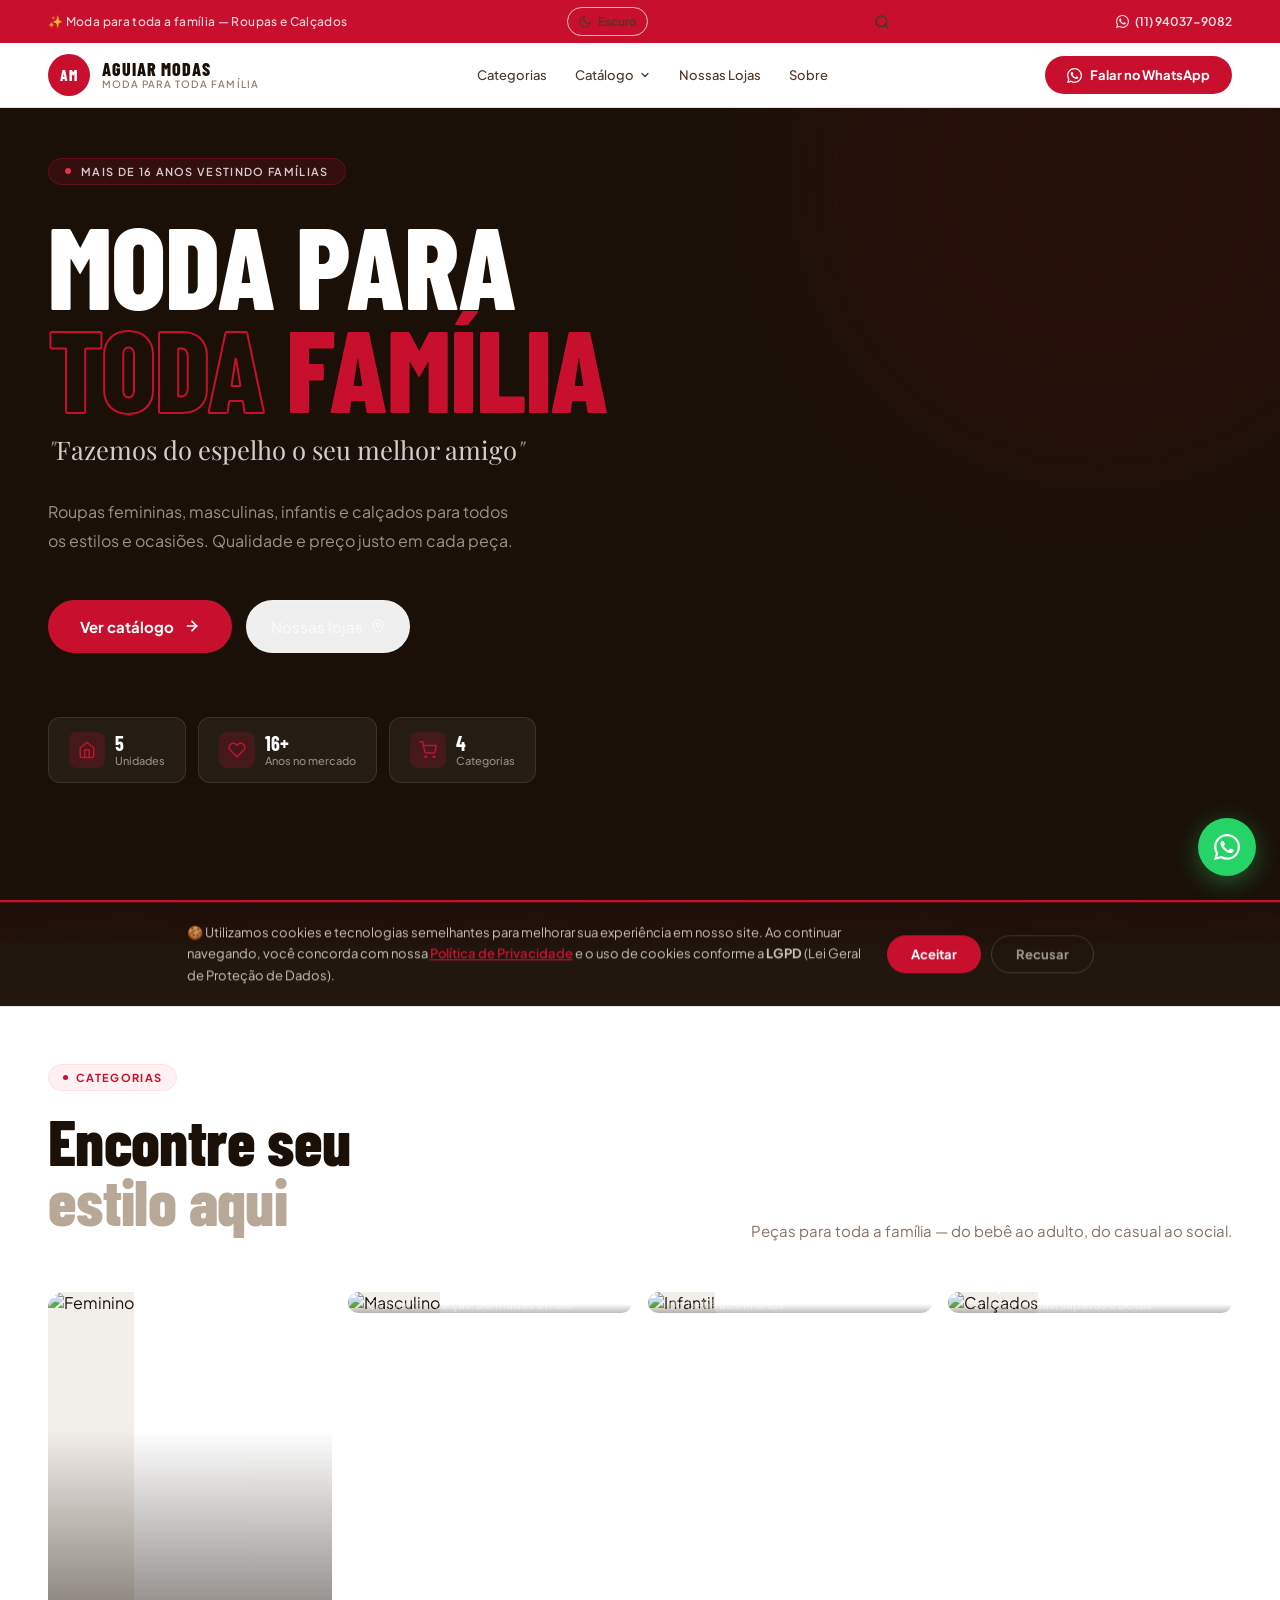
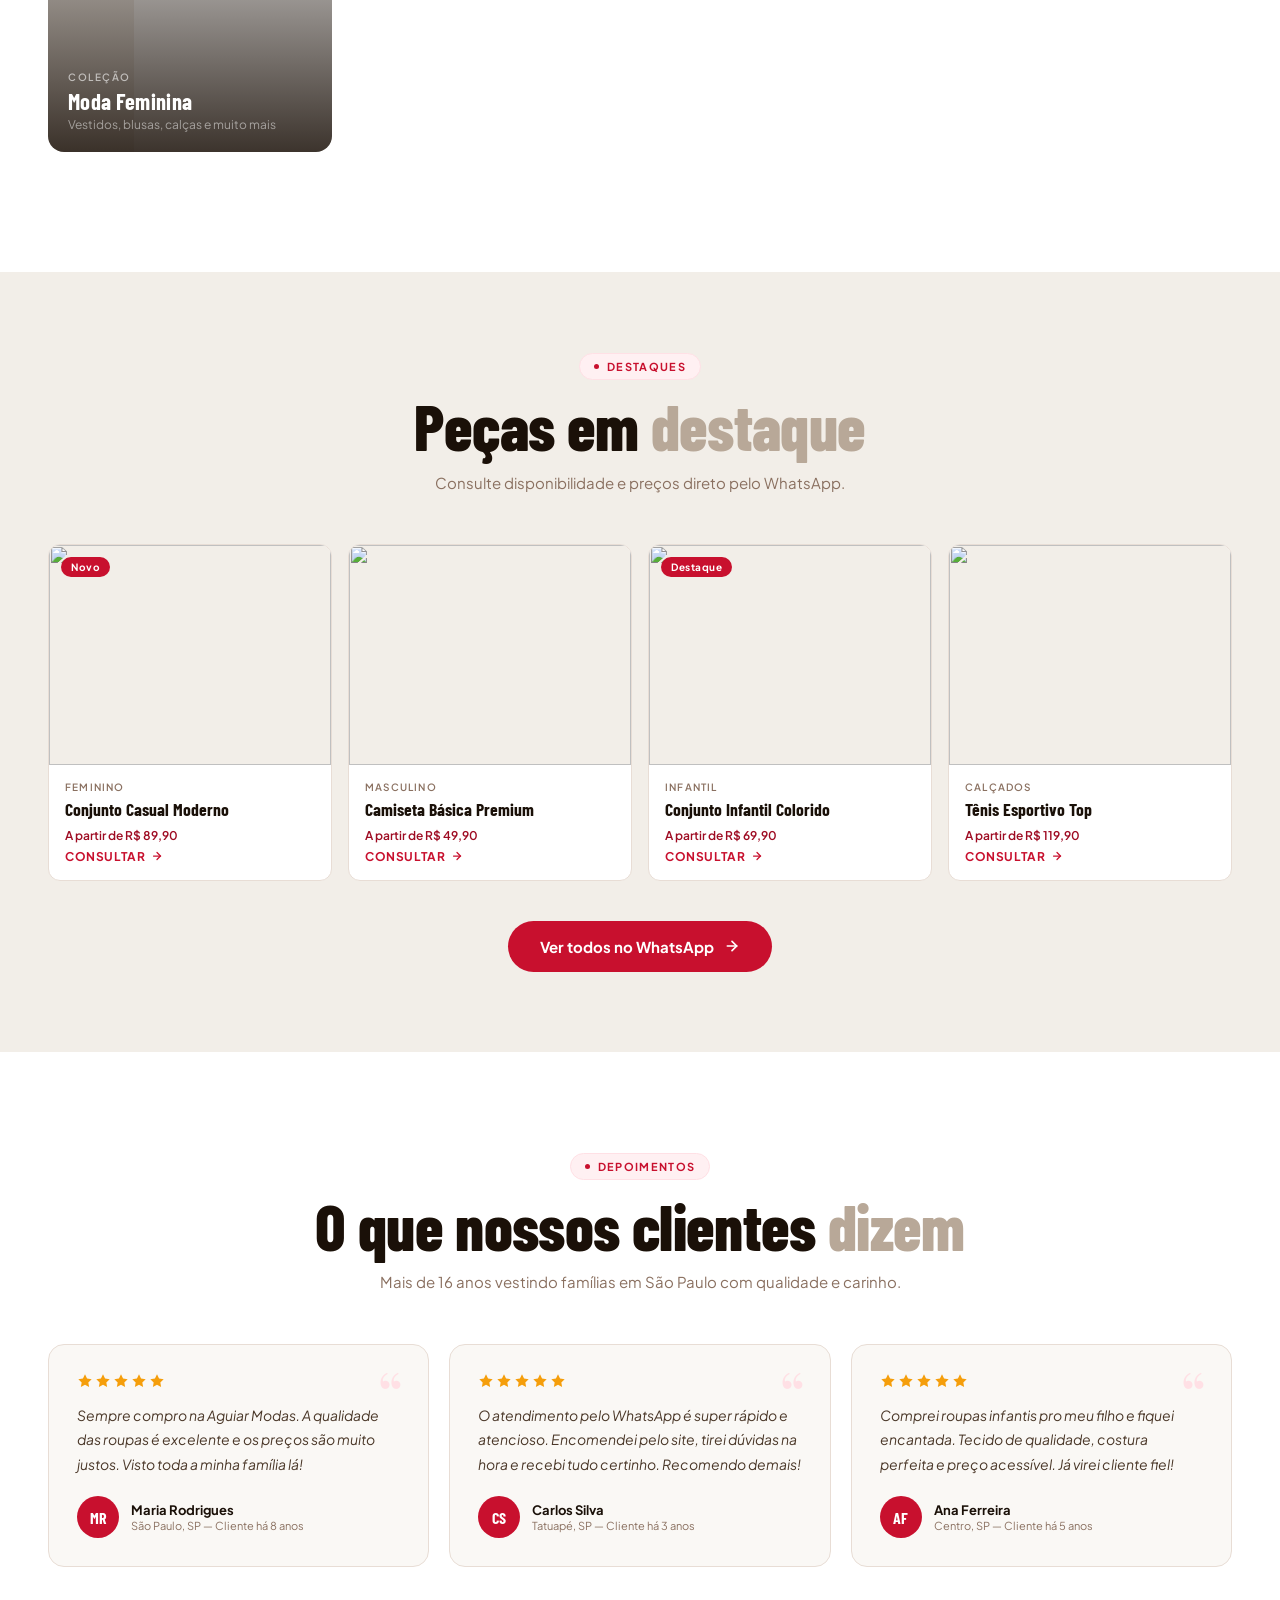
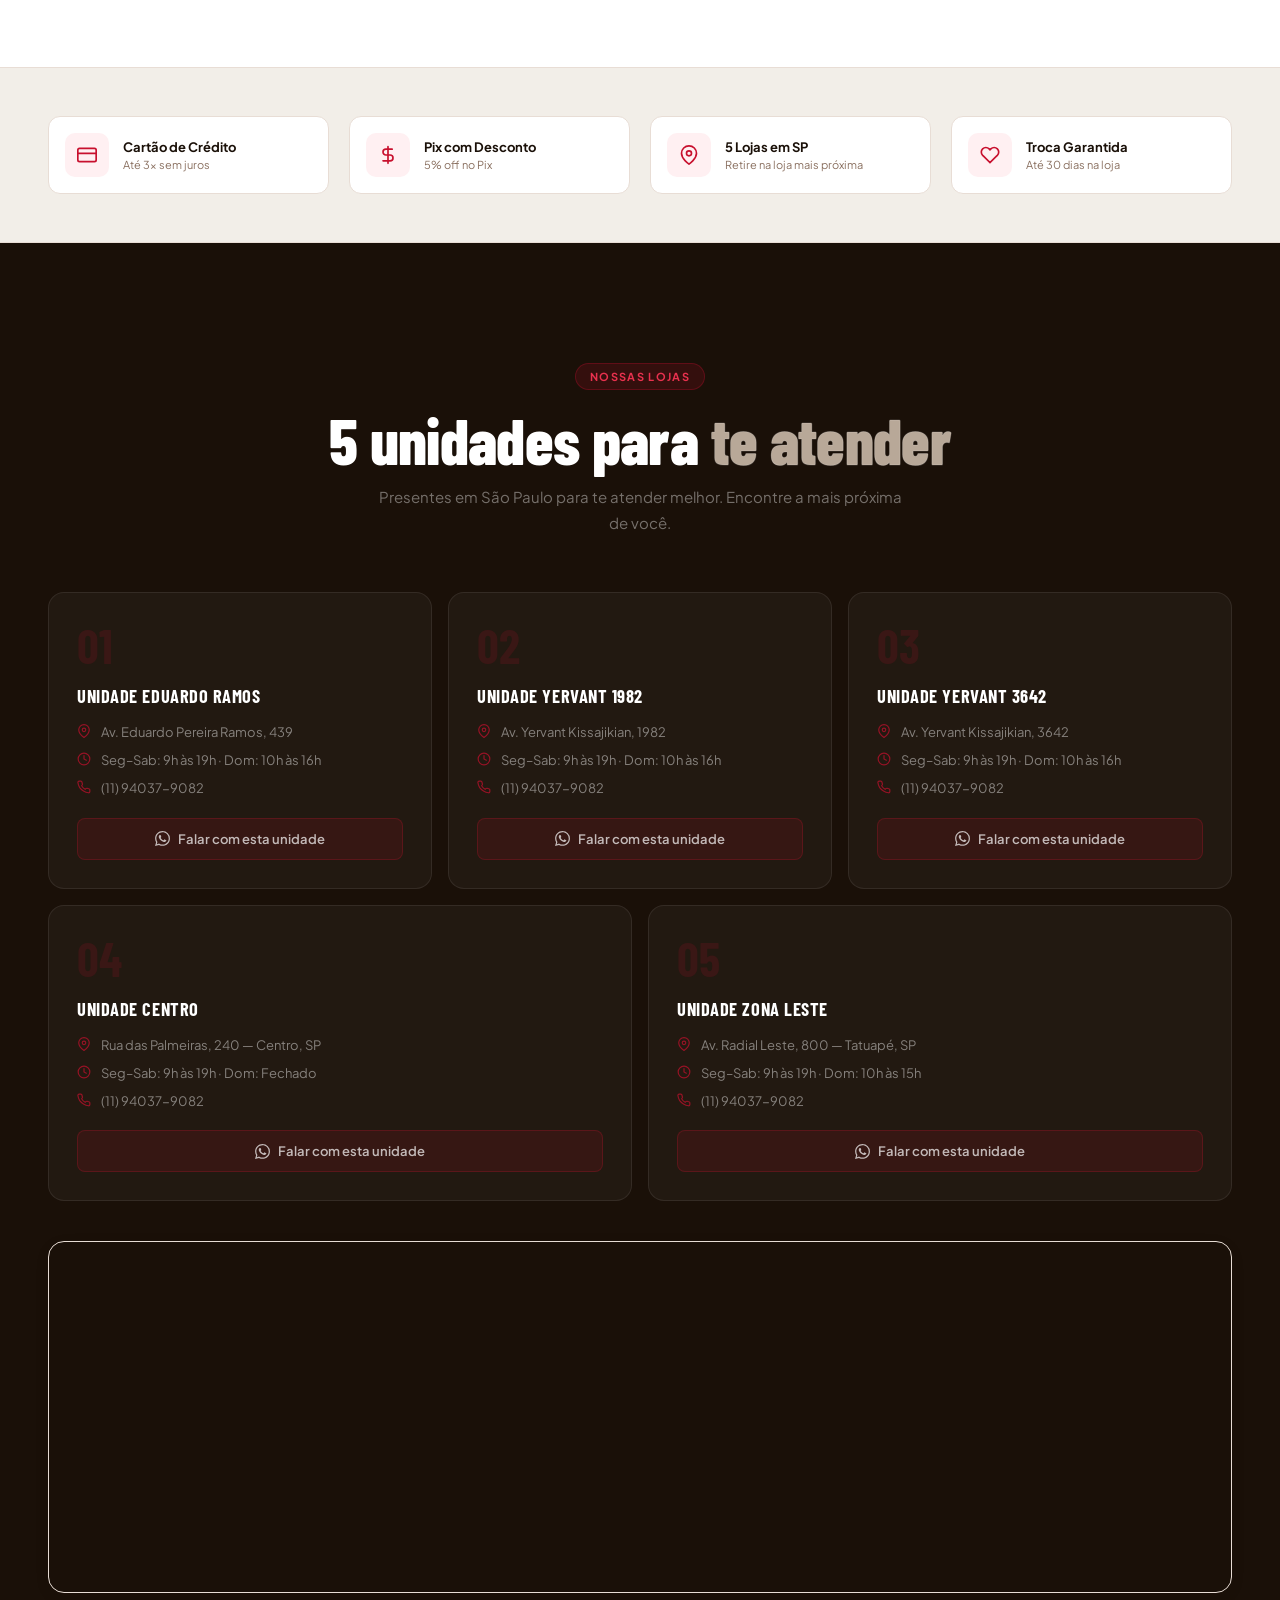
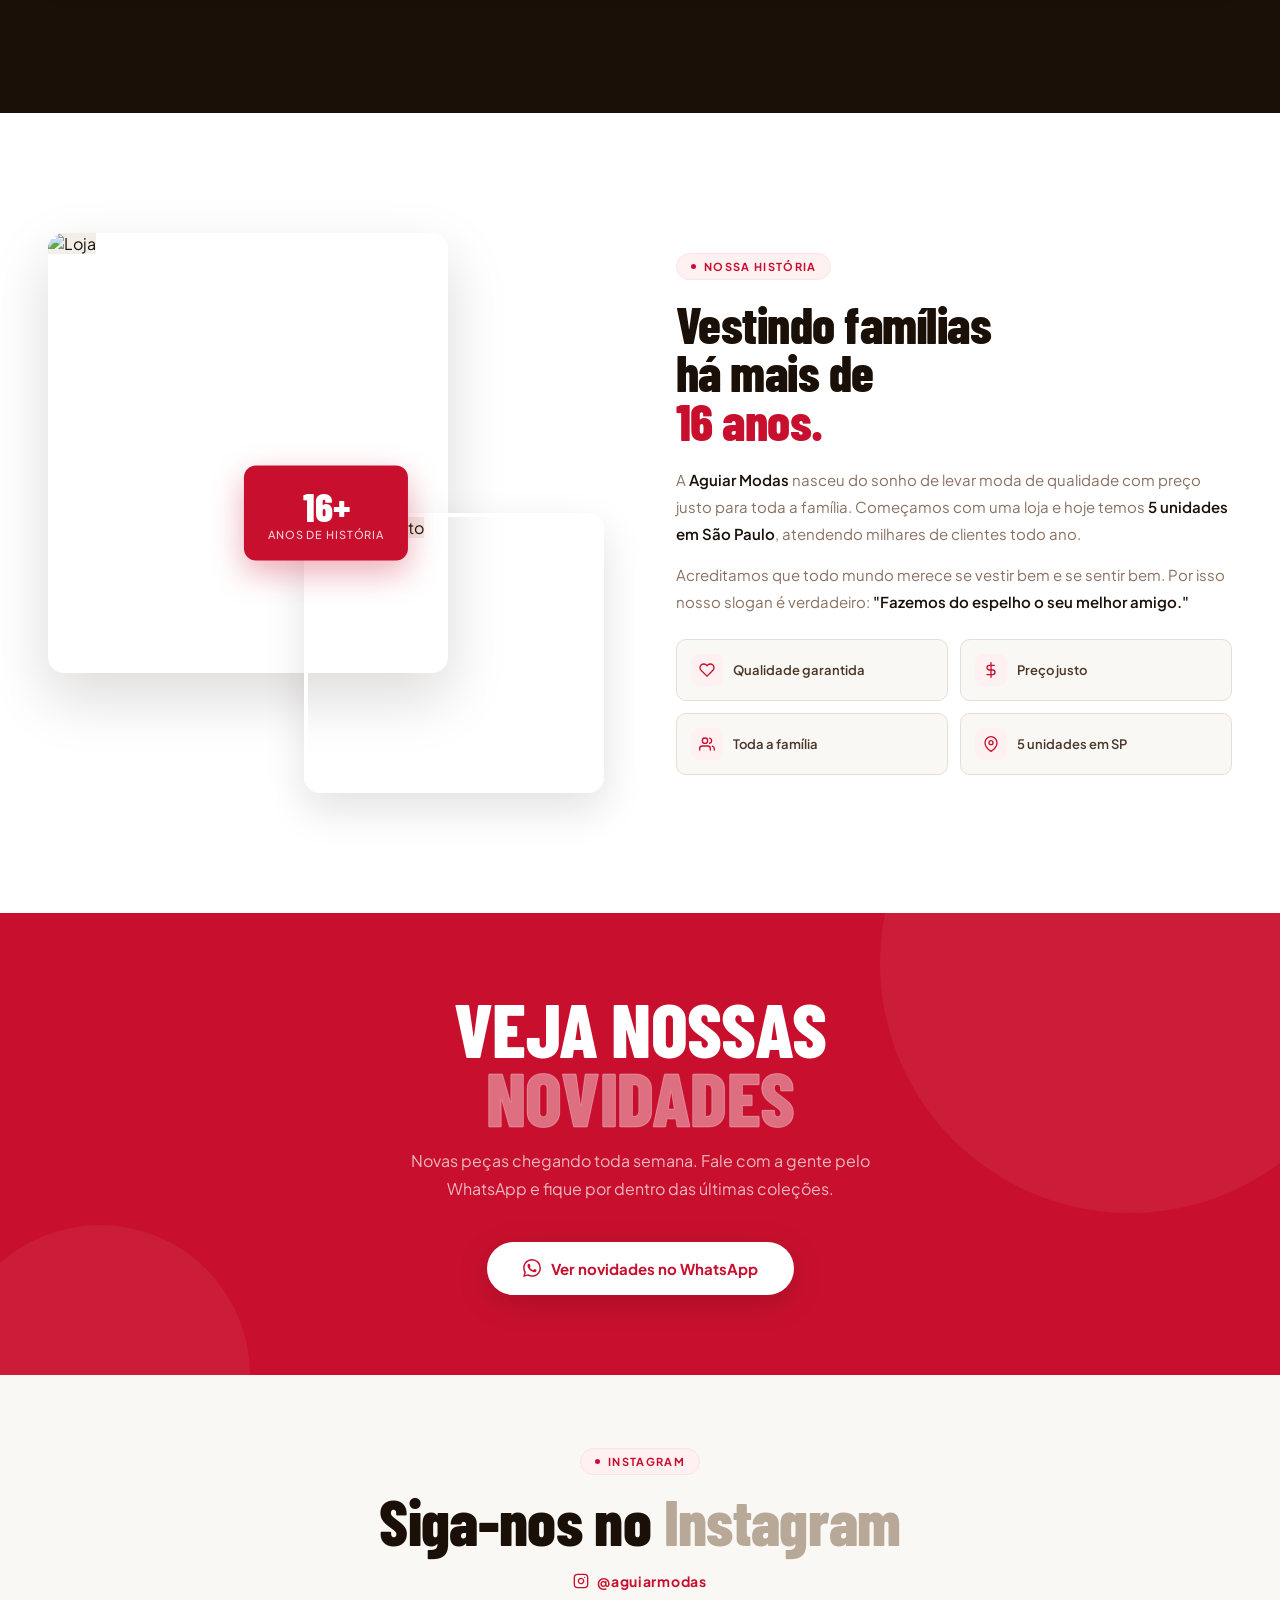
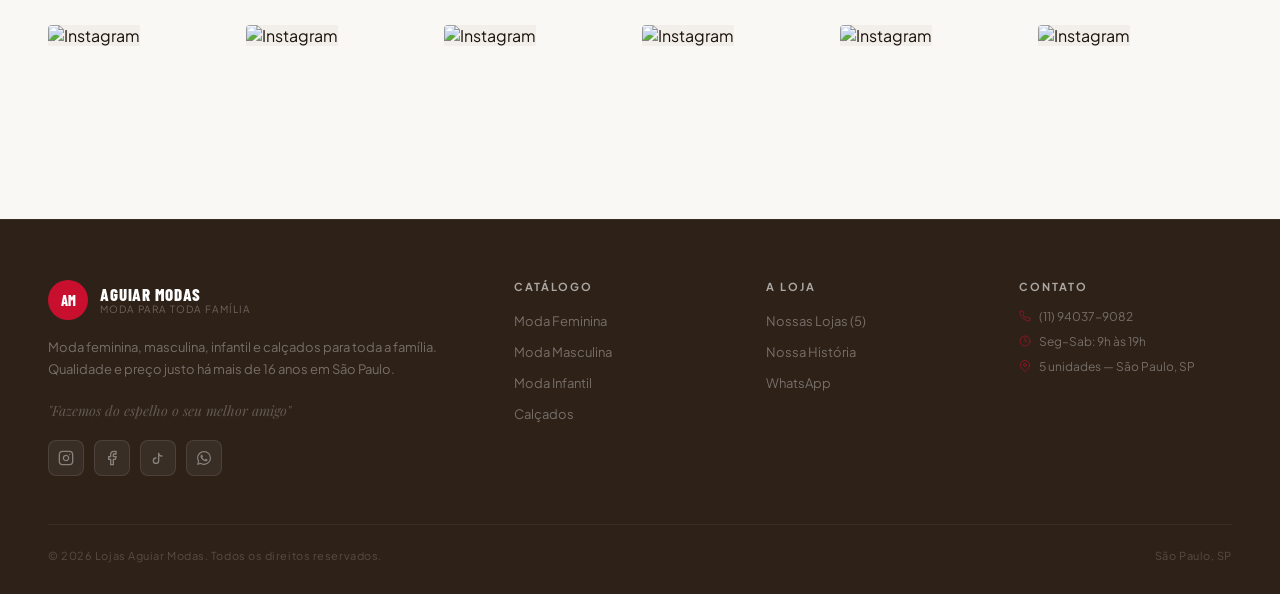
==== commit fd2df3bb: "refactor: split CSS and JS into separate files and add new features - Extracted styles to 'style.css" ====
--- a/index.html
+++ b/index.html
@@ -8,7 +8,8 @@
 <meta name="author" content="Lojas Aguiar Modas"/>
 <meta name="robots" content="index, follow"/>
 <meta name="theme-color" content="#C8102E"/>
-<link rel="icon" type="image/svg+xml" href="data:image/svg+xml,<svg xmlns='http://www.w3.org/2000/svg' viewBox='0 0 100 100'><circle cx='50' cy='50' r='50' fill='%23C8102E'/><text x='50' y='65' text-anchor='middle' fill='white' font-family='sans-serif' font-weight='bold' font-size='40'>AM</text></svg>"/>
+<link rel="icon" type="image/svg+xml" href="data:image/svg+xml,<svg xmlns='http://www.w3.org/2000/svg' viewBox='0 0 100 100'><circle cx='50' cy='50' r='50' fill='%23C8102E'/><text x='50' y='72' text-anchor='middle' fill='white' font-size='60'>🛍️</text></svg>"/>
+<link rel="apple-touch-icon" href="data:image/svg+xml,<svg xmlns='http://www.w3.org/2000/svg' viewBox='0 0 100 100'><circle cx='50' cy='50' r='50' fill='%23C8102E'/><text x='50' y='72' text-anchor='middle' fill='white' font-size='60'>🛍️</text></svg>"/>
 <!-- Open Graph -->
 <meta property="og:type" content="website"/>
 <meta property="og:title" content="Lojas Aguiar Modas — Moda para toda família"/>
@@ -25,461 +26,7 @@
 <title>Lojas Aguiar Modas — Moda para toda família</title>
 <link rel="preconnect" href="https://fonts.googleapis.com"/>
 <link href="https://fonts.googleapis.com/css2?family=Playfair+Display:ital,wght@0,700;0,900;1,700&family=Plus+Jakarta+Sans:wght@300;400;500;600;700&family=Barlow+Condensed:wght@400;600;700;800&display=swap" rel="stylesheet"/>
-<style>
-*{margin:0;padding:0;box-sizing:border-box}
-:root{
-  --red:#C8102E;
-  --red-dark:#9E0B22;
-  --red-light:#E8314E;
-  --red-pale:#FFF0F2;
-  --red-pale2:#FFE0E5;
-  --cream:#FAF8F5;
-  --cream2:#F2EEE8;
-  --dark:#1A1008;
-  --dark2:#2D2118;
-  --text:#4A3728;
-  --muted:#8A7060;
-  --muted2:#B8A898;
-  --white:#FFFFFF;
-  --border:#E8DDD5;
-  --border2:#D5C8BC;
-}
-html{scroll-behavior:smooth;scroll-padding-top:108px}
-body{background:var(--cream);color:var(--dark);font-family:'Plus Jakarta Sans',sans-serif;-webkit-font-smoothing:antialiased;overflow-x:hidden}
-::-webkit-scrollbar{width:5px}
-::-webkit-scrollbar-track{background:var(--cream2)}
-::-webkit-scrollbar-thumb{background:var(--red);border-radius:3px}
-::selection{background:var(--red);color:#fff}
-a{text-decoration:none;color:inherit}
-
-/* PAGE SYSTEM */
-.page{display:none}
-.page.active{display:block}
-#page-home{display:block}
-
-/* NAV */
-nav{position:fixed;top:0;left:0;right:0;z-index:500;background:var(--white);border-bottom:1px solid var(--border);transition:box-shadow .3s}
-nav.scrolled{box-shadow:0 4px 32px rgba(26,16,8,.08)}
-.nav-top{background:var(--red);padding:7px clamp(16px,4vw,48px);display:flex;align-items:center;justify-content:space-between}
-.nav-top-text{font-size:12px;color:rgba(255,255,255,.85);font-weight:500;letter-spacing:.03em}
-.nav-top-wa{display:flex;align-items:center;gap:6px;color:#fff;font-size:12px;font-weight:600;opacity:.9;transition:opacity .2s}
-.nav-top-wa:hover{opacity:1}
-.nav-main{max-width:1280px;margin:0 auto;padding:0 clamp(16px,4vw,48px);display:flex;align-items:center;justify-content:space-between;height:64px}
-.nav-logo{display:flex;align-items:center;gap:12px;cursor:pointer}
-.logo-circle{width:42px;height:42px;background:var(--red);border-radius:50%;display:flex;align-items:center;justify-content:center;flex-shrink:0}
-.logo-circle span{font-family:'Barlow Condensed',sans-serif;font-weight:800;font-size:15px;color:#fff;letter-spacing:.05em}
-.logo-info p:first-child{font-family:'Barlow Condensed',sans-serif;font-weight:800;font-size:18px;color:var(--dark);letter-spacing:.05em;line-height:1}
-.logo-info p:last-child{font-size:10px;color:var(--muted);letter-spacing:.12em;text-transform:uppercase;font-weight:500}
-.nav-links{display:flex;gap:4px;list-style:none;align-items:center}
-.nav-links a,.nav-links button{color:var(--text);font-size:13px;font-weight:500;transition:all .2s;position:relative;background:none;border:none;cursor:pointer;padding:6px 12px;border-radius:6px;font-family:'Plus Jakarta Sans',sans-serif;display:flex;align-items:center;gap:5px}
-.nav-links a:hover,.nav-links button:hover{color:var(--red);background:var(--red-pale)}
-.nav-links button.active{color:var(--red);background:var(--red-pale);font-weight:600}
-.nav-links button svg{transition:transform .2s}
-.nav-dropdown{position:relative}
-.nav-dropdown:hover .dropdown-menu{opacity:1;visibility:visible;transform:translateY(0)}
-.dropdown-menu{position:absolute;top:calc(100% + 8px);left:0;background:var(--white);border:1px solid var(--border);box-shadow:0 12px 40px rgba(26,16,8,.12);min-width:180px;opacity:0;visibility:hidden;transform:translateY(-8px);transition:all .25s;z-index:100}
-.dropdown-item{display:flex;align-items:center;gap:10px;padding:11px 16px;color:var(--text);font-size:13px;font-weight:500;transition:all .2s;cursor:pointer;border:none;background:none;width:100%;font-family:'Plus Jakarta Sans',sans-serif}
-.dropdown-item:hover{color:var(--red);background:var(--red-pale)}
-.dropdown-item svg{color:var(--muted2);flex-shrink:0}
-.nav-btn{display:flex;align-items:center;gap:8px;background:var(--red);color:#fff;font-weight:700;font-size:13px;padding:11px 22px;border-radius:100px;transition:all .25s;white-space:nowrap;flex-shrink:0}
-.nav-btn:hover{background:var(--red-dark);box-shadow:0 6px 24px rgba(200,16,46,.3)}
-@media(max-width:860px){.nav-links{display:none}}
-@media(max-width:600px){.nav-top-text{display:none}}
-
-/* CATALOG PAGE HEADER */
-.catalog-page-header{padding:clamp(32px,5vw,56px) clamp(16px,4vw,48px) 0;max-width:1280px;margin:0 auto}
-.catalog-breadcrumb{display:flex;align-items:center;gap:8px;font-size:12px;color:var(--muted);margin-bottom:20px}
-.catalog-breadcrumb a,.catalog-breadcrumb button{color:var(--muted);transition:color .2s;background:none;border:none;cursor:pointer;font-size:12px;font-family:'Plus Jakarta Sans',sans-serif}
-.catalog-breadcrumb a:hover,.catalog-breadcrumb button:hover{color:var(--red)}
-.catalog-breadcrumb span{color:var(--muted2)}
-.catalog-page-title{font-family:'Barlow Condensed',sans-serif;font-weight:800;font-size:clamp(2rem,5vw,3.5rem);line-height:.93;letter-spacing:-.01em;color:var(--dark);margin-bottom:8px}
-.catalog-page-sub{color:var(--muted);font-size:15px;margin-bottom:32px}
-.catalog-page-filters{display:flex;gap:8px;flex-wrap:wrap;margin-bottom:40px;padding-bottom:32px;border-bottom:1px solid var(--border)}
-.catalog-filter-btn{font-size:12px;font-weight:600;padding:8px 18px;border:1.5px solid var(--border2);color:var(--muted);background:transparent;cursor:pointer;border-radius:100px;transition:all .2s;font-family:'Plus Jakarta Sans',sans-serif}
-.catalog-filter-btn.active,.catalog-filter-btn:hover{border-color:var(--red);color:var(--red);background:var(--red-pale)}
-
-/* CATALOG PRODUCTS GRID */
-.catalog-products-grid{display:grid;grid-template-columns:repeat(4,1fr);gap:20px;padding:0 clamp(16px,4vw,48px);max-width:1280px;margin:0 auto;padding-bottom:80px}
-@media(max-width:1024px){.catalog-products-grid{grid-template-columns:repeat(3,1fr)}}
-@media(max-width:700px){.catalog-products-grid{grid-template-columns:repeat(2,1fr)}}
-@media(max-width:400px){.catalog-products-grid{grid-template-columns:1fr}}
-.cat-prod-card{background:var(--white);border:1px solid var(--border);border-radius:12px;overflow:hidden;transition:all .3s}
-.cat-prod-card:hover{box-shadow:0 16px 40px rgba(26,16,8,.1);transform:translateY(-4px)}
-.cat-prod-img-wrap{position:relative;overflow:hidden;height:260px}
-.cat-prod-img{width:100%;height:100%;object-fit:cover;transition:transform .5s}
-.cat-prod-card:hover .cat-prod-img{transform:scale(1.06)}
-.cat-prod-badge{position:absolute;top:12px;left:12px;background:var(--red);color:#fff;font-size:10px;font-weight:700;padding:4px 10px;border-radius:100px;letter-spacing:.05em}
-.cat-prod-badge.promo{background:#E67E22}
-.cat-prod-badge.novo{background:var(--red)}
-.cat-prod-badge.dest{background:#2C7A2C}
-.cat-prod-wa{position:absolute;bottom:12px;right:12px;width:40px;height:40px;background:var(--white);border-radius:50%;display:flex;align-items:center;justify-content:center;box-shadow:0 4px 12px rgba(0,0,0,.15);opacity:0;transform:translateY(8px);transition:all .3s}
-.cat-prod-card:hover .cat-prod-wa{opacity:1;transform:translateY(0)}
-.cat-prod-info{padding:16px}
-.cat-prod-tag{font-size:10px;color:var(--muted);font-weight:600;letter-spacing:.12em;text-transform:uppercase;margin-bottom:5px}
-.cat-prod-name{font-family:'Barlow Condensed',sans-serif;font-weight:700;font-size:1.1rem;color:var(--dark);margin-bottom:10px}
-.cat-prod-cta{display:flex;align-items:center;gap:6px;color:var(--red);font-size:12px;font-weight:700;letter-spacing:.05em;text-transform:uppercase}
-
-/* REVEAL */
-.reveal{opacity:0;transform:translateY(22px);transition:opacity .65s ease,transform .65s ease}
-.reveal.on{opacity:1;transform:none}
-.d1{transition-delay:.1s}.d2{transition-delay:.18s}.d3{transition-delay:.28s}.d4{transition-delay:.38s}
-
-/* ── HOME PAGE STYLES ── */
-.hero{min-height:100vh;background:var(--dark);position:relative;overflow:hidden;display:flex;align-items:center}
-.hero-bg{position:absolute;inset:0}
-.hero-bg img{width:100%;height:100%;object-fit:cover;opacity:.35;object-position:center top}
-.hero-gradient{position:absolute;inset:0;background:linear-gradient(105deg,rgba(26,16,8,.97) 45%,rgba(26,16,8,.4) 100%)}
-.hero-gradient2{position:absolute;inset:0;background:linear-gradient(180deg,transparent 50%,rgba(26,16,8,.9) 100%)}
-.hero-red-shape{position:absolute;top:-120px;right:-120px;width:600px;height:600px;background:var(--red);border-radius:50%;opacity:.07;filter:blur(80px);pointer-events:none}
-.hero-inner{position:relative;z-index:2;max-width:1280px;margin:0 auto;padding:120px clamp(16px,4vw,48px) 80px;width:100%}
-.hero-eyebrow{display:inline-flex;align-items:center;gap:10px;background:rgba(200,16,46,.15);border:1px solid rgba(200,16,46,.3);padding:6px 16px;border-radius:100px;margin-bottom:28px;opacity:0;animation:up .7s .1s ease forwards}
-.hero-eyebrow span{font-size:11px;color:rgba(255,255,255,.8);font-weight:600;letter-spacing:.12em;text-transform:uppercase}
-.eyebrow-dot{width:6px;height:6px;border-radius:50%;background:var(--red-light);animation:pulse-dot 2s infinite}
-@keyframes pulse-dot{0%,100%{opacity:1;transform:scale(1)}50%{opacity:.5;transform:scale(.8)}}
-.hero-title{font-family:'Barlow Condensed',sans-serif;font-weight:800;font-size:clamp(3.5rem,9vw,8rem);line-height:.9;letter-spacing:-.01em;color:#fff;margin-bottom:12px;opacity:0;animation:up .7s .25s ease forwards}
-.hero-title .red-stroke{-webkit-text-stroke:2px var(--red);color:transparent}
-.hero-title .red-fill{color:var(--red)}
-.hero-slogan{font-family:'Playfair Display',sans-serif;font-style:italic;font-size:clamp(1.1rem,2.5vw,1.6rem);color:rgba(255,255,255,.5);margin-bottom:32px;opacity:0;animation:up .7s .4s ease forwards}
-.hero-slogan em{color:rgba(255,255,255,.8);font-style:normal}
-.hero-desc{color:rgba(255,255,255,.55);font-size:clamp(14px,1.5vw,16px);line-height:1.8;max-width:480px;margin-bottom:44px;opacity:0;animation:up .7s .55s ease forwards}
-.hero-btns{display:flex;gap:14px;flex-wrap:wrap;opacity:0;animation:up .7s .7s ease forwards}
-.btn-red{display:inline-flex;align-items:center;gap:10px;background:var(--red);color:#fff;font-weight:700;font-size:15px;padding:16px 32px;border-radius:100px;transition:all .25s}
-.btn-red:hover{background:var(--red-light);box-shadow:0 12px 40px rgba(200,16,46,.4);transform:translateY(-2px)}
-.btn-ghost-white{display:inline-flex;align-items:center;gap:8px;color:rgba(255,255,255,.7);font-size:15px;font-weight:500;padding:16px 24px;border:1px solid rgba(255,255,255,.15);border-radius:100px;transition:all .25s}
-.btn-ghost-white:hover{color:#fff;border-color:rgba(255,255,255,.4);background:rgba(255,255,255,.05)}
-.hero-badges{display:flex;gap:12px;flex-wrap:wrap;margin-top:64px;opacity:0;animation:up .7s .85s ease forwards}
-.hero-badge{display:flex;align-items:center;gap:10px;background:rgba(255,255,255,.05);border:1px solid rgba(255,255,255,.1);padding:14px 20px;border-radius:12px;backdrop-filter:blur(8px)}
-.hb-icon{width:36px;height:36px;background:rgba(200,16,46,.2);border-radius:8px;display:flex;align-items:center;justify-content:center;flex-shrink:0}
-.hb-num{font-family:'Barlow Condensed',sans-serif;font-weight:700;font-size:20px;color:#fff;line-height:1}
-.hb-label{font-size:11px;color:rgba(255,255,255,.5);font-weight:500;margin-top:1px}
-@keyframes up{from{opacity:0;transform:translateY(22px)}to{opacity:1;transform:none}}
-
-.marquee-section{background:var(--red);padding:14px 0;overflow:hidden}
-.marquee-track{display:flex;gap:0;width:max-content;animation:scroll 22s linear infinite}
-.m-item{display:flex;align-items:center;gap:14px;padding:0 28px;color:rgba(255,255,255,.7);font-size:12px;font-weight:600;letter-spacing:.15em;text-transform:uppercase;white-space:nowrap}
-.m-star{color:rgba(255,255,255,.4);font-size:8px}
-@keyframes scroll{from{transform:translateX(0)}to{transform:translateX(-50%)}}
-
-.section{padding:clamp(72px,10vw,120px) clamp(16px,4vw,48px)}
-.section-inner{max-width:1280px;margin:0 auto}
-.tag{display:inline-flex;align-items:center;gap:8px;background:var(--red-pale);border:1px solid var(--red-pale2);color:var(--red);font-size:11px;font-weight:700;letter-spacing:.12em;text-transform:uppercase;padding:6px 14px;border-radius:100px;margin-bottom:20px}
-.tag-dot{width:5px;height:5px;border-radius:50%;background:var(--red)}
-.section-h{font-family:'Barlow Condensed',sans-serif;font-weight:800;font-size:clamp(2.2rem,5vw,4rem);line-height:.93;letter-spacing:-.01em;color:var(--dark);margin-bottom:14px}
-.section-h .light{color:var(--muted2);font-style:normal}
-.section-p{color:var(--muted);font-size:15px;line-height:1.75;max-width:540px}
-
-/* CATEGORIES */
-.categories-section{background:var(--white)}
-.cats-header{display:flex;align-items:flex-end;justify-content:space-between;gap:24px;margin-bottom:48px;flex-wrap:wrap}
-.cats-grid{display:grid;grid-template-columns:repeat(4,1fr);gap:16px}
-@media(max-width:900px){.cats-grid{grid-template-columns:repeat(2,1fr)}}
-.cat-card{position:relative;border-radius:16px;overflow:hidden;cursor:pointer}
-.cat-card:first-child{grid-row:span 2}
-.cat-img{width:100%;height:220px;object-fit:cover;transition:transform .5s ease,filter .5s ease;filter:saturate(.9)}
-.cat-card:first-child .cat-img{height:100%;min-height:460px}
-.cat-card:hover .cat-img{transform:scale(1.06);filter:saturate(1.1)}
-.cat-overlay{position:absolute;inset:0;background:linear-gradient(180deg,transparent 30%,rgba(26,16,8,.85) 100%);display:flex;flex-direction:column;justify-content:flex-end;padding:20px}
-.cat-label{font-size:10px;color:rgba(255,255,255,.6);font-weight:600;letter-spacing:.15em;text-transform:uppercase;margin-bottom:5px}
-.cat-name{font-family:'Barlow Condensed',sans-serif;font-weight:700;font-size:1.4rem;color:#fff;letter-spacing:.02em}
-.cat-sub{font-size:12px;color:rgba(255,255,255,.5);margin-top:3px}
-.cat-arrow{position:absolute;top:16px;right:16px;width:36px;height:36px;background:rgba(255,255,255,.15);border-radius:50%;display:flex;align-items:center;justify-content:center;color:#fff;opacity:0;transform:scale(.8);transition:all .3s;backdrop-filter:blur(4px)}
-.cat-card:hover .cat-arrow{opacity:1;transform:scale(1)}
-
-/* FEATURED PRODUCTS */
-.catalog-section{background:var(--cream2);padding:80px clamp(16px,4vw,48px)}
-.catalog-inner{max-width:1280px;margin:0 auto}
-.catalog-header{text-align:center;margin-bottom:48px}
-.catalog-grid{display:grid;grid-template-columns:repeat(4,1fr);gap:16px}
-@media(max-width:900px){.catalog-grid{grid-template-columns:repeat(2,1fr)}}
-.prod-card{background:var(--white);border-radius:12px;overflow:hidden;transition:all .3s;border:1px solid var(--border)}
-.prod-card:hover{box-shadow:0 16px 40px rgba(26,16,8,.1);transform:translateY(-4px)}
-.prod-img-wrap{position:relative;overflow:hidden;height:220px}
-.prod-img{width:100%;height:100%;object-fit:cover;transition:transform .5s}
-.prod-card:hover .prod-img{transform:scale(1.05)}
-.prod-badge{position:absolute;top:12px;left:12px;background:var(--red);color:#fff;font-size:10px;font-weight:700;padding:4px 10px;border-radius:100px;letter-spacing:.05em}
-.prod-wa{position:absolute;bottom:12px;right:12px;width:38px;height:38px;background:var(--white);border-radius:50%;display:flex;align-items:center;justify-content:center;box-shadow:0 4px 12px rgba(0,0,0,.15);opacity:0;transform:translateY(8px);transition:all .3s}
-.prod-card:hover .prod-wa{opacity:1;transform:translateY(0)}
-.prod-info{padding:16px}
-.prod-category{font-size:10px;color:var(--muted);font-weight:600;letter-spacing:.12em;text-transform:uppercase;margin-bottom:5px}
-.prod-name{font-family:'Barlow Condensed',sans-serif;font-weight:700;font-size:1.1rem;color:var(--dark);margin-bottom:8px}
-.prod-cta{display:flex;align-items:center;gap:6px;color:var(--red);font-size:12px;font-weight:700;letter-spacing:.05em;text-transform:uppercase}
-
-/* STORES */
-.stores-section{background:var(--dark);padding:clamp(72px,10vw,120px) clamp(16px,4vw,48px)}
-.stores-inner{max-width:1280px;margin:0 auto}
-.stores-header{text-align:center;margin-bottom:56px}
-.stores-header .tag{background:rgba(200,16,46,.15);border-color:rgba(200,16,46,.3);color:var(--red-light)}
-.stores-header .section-h{color:#fff}
-.stores-header .section-p{color:rgba(255,255,255,.4);margin:0 auto}
-.stores-grid{display:grid;grid-template-columns:repeat(3,1fr);gap:16px}
-@media(max-width:860px){.stores-grid{grid-template-columns:1fr 1fr}}
-@media(max-width:540px){.stores-grid{grid-template-columns:1fr}}
-.store-card{background:rgba(255,255,255,.04);border:1px solid rgba(255,255,255,.08);border-radius:16px;padding:28px;transition:all .3s;position:relative;overflow:hidden}
-.store-card::before{content:'';position:absolute;top:0;left:0;right:0;height:3px;background:var(--red);transform:scaleX(0);transform-origin:left;transition:transform .4s}
-.store-card:hover{background:rgba(255,255,255,.07);border-color:rgba(200,16,46,.3)}
-.store-card:hover::before{transform:scaleX(1)}
-.store-num{font-family:'Barlow Condensed',sans-serif;font-weight:700;font-size:3rem;color:rgba(200,16,46,.15);line-height:1;margin-bottom:16px;transition:color .3s}
-.store-card:hover .store-num{color:rgba(200,16,46,.3)}
-.store-name{font-family:'Barlow Condensed',sans-serif;font-weight:700;font-size:1.15rem;color:#fff;margin-bottom:16px;letter-spacing:.03em}
-.store-info{display:flex;flex-direction:column;gap:10px}
-.store-row{display:flex;align-items:flex-start;gap:10px;color:rgba(255,255,255,.45);font-size:13px;line-height:1.4}
-.store-row svg{flex-shrink:0;margin-top:1px;color:var(--red);opacity:.7}
-.store-wa-btn{display:flex;align-items:center;justify-content:center;gap:8px;background:rgba(200,16,46,.12);border:1px solid rgba(200,16,46,.25);color:rgba(255,255,255,.7);font-size:13px;font-weight:600;padding:12px;border-radius:8px;margin-top:20px;transition:all .3s;cursor:pointer;width:100%;font-family:'Plus Jakarta Sans',sans-serif}
-.store-wa-btn:hover{background:var(--red);color:#fff;border-color:var(--red)}
-.stores-row2{margin-top:16px;display:grid;grid-template-columns:repeat(2,1fr);gap:16px}
-@media(max-width:540px){.stores-row2{grid-template-columns:1fr}}
-
-/* ABOUT */
-.about-section{background:var(--white)}
-.about-grid{display:grid;grid-template-columns:1fr 1fr;gap:72px;align-items:center}
-@media(max-width:860px){.about-grid{grid-template-columns:1fr;gap:48px}}
-.about-imgs{position:relative;height:560px}
-.about-img-main{position:absolute;top:0;left:0;width:72%;height:440px;border-radius:16px;overflow:hidden;box-shadow:0 24px 60px rgba(26,16,8,.15)}
-.about-img-main img{width:100%;height:100%;object-fit:cover}
-.about-img-secondary{position:absolute;bottom:0;right:0;width:54%;height:280px;border-radius:16px;overflow:hidden;border:4px solid var(--white);box-shadow:0 16px 40px rgba(26,16,8,.12)}
-.about-img-secondary img{width:100%;height:100%;object-fit:cover}
-.about-stat-card{position:absolute;top:50%;left:50%;transform:translate(-50%,-50%);background:var(--red);color:#fff;padding:20px 24px;border-radius:12px;text-align:center;box-shadow:0 12px 32px rgba(200,16,46,.35);z-index:3;white-space:nowrap}
-.asc-num{font-family:'Barlow Condensed',sans-serif;font-weight:800;font-size:2.5rem;line-height:1}
-.asc-label{font-size:11px;opacity:.8;font-weight:500;letter-spacing:.08em;text-transform:uppercase;margin-top:2px}
-.about-content h2{font-family:'Barlow Condensed',sans-serif;font-weight:800;font-size:clamp(2rem,4vw,3.2rem);line-height:.95;letter-spacing:-.01em;color:var(--dark);margin-bottom:20px}
-.about-content p{color:var(--muted);font-size:15px;line-height:1.8;margin-bottom:14px}
-.about-content p strong{color:var(--dark);font-weight:600}
-.about-values{display:grid;grid-template-columns:1fr 1fr;gap:12px;margin-top:24px}
-.about-val{display:flex;align-items:center;gap:10px;padding:14px;background:var(--cream);border-radius:10px;border:1px solid var(--border)}
-.val-icon{width:32px;height:32px;background:var(--red-pale);border-radius:8px;display:flex;align-items:center;justify-content:center;flex-shrink:0}
-.val-text{font-size:13px;font-weight:600;color:var(--text)}
-
-/* CTA */
-.cta-section{background:var(--red);padding:80px clamp(16px,4vw,48px);position:relative;overflow:hidden}
-.cta-bg-circle{position:absolute;border-radius:50%;background:rgba(255,255,255,.05)}
-.cta-bg-circle.c1{width:500px;height:500px;top:-200px;right:-100px}
-.cta-bg-circle.c2{width:300px;height:300px;bottom:-150px;left:-50px}
-.cta-inner{max-width:800px;margin:0 auto;text-align:center;position:relative;z-index:2}
-.cta-inner h2{font-family:'Barlow Condensed',sans-serif;font-weight:800;font-size:clamp(2.4rem,6vw,5rem);line-height:.9;color:#fff;letter-spacing:-.01em;margin-bottom:16px}
-.cta-inner h2 span{color:rgba(255,255,255,.4);-webkit-text-stroke:1px rgba(255,255,255,.3)}
-.cta-inner p{color:rgba(255,255,255,.7);font-size:16px;line-height:1.7;max-width:480px;margin:0 auto 40px}
-.btn-white{display:inline-flex;align-items:center;gap:10px;background:#fff;color:var(--red);font-weight:700;font-size:15px;padding:17px 36px;border-radius:100px;transition:all .25s;box-shadow:0 8px 32px rgba(0,0,0,.15)}
-.btn-white:hover{transform:translateY(-2px);box-shadow:0 16px 48px rgba(0,0,0,.2)}
-
-/* FOOTER */
-footer{background:var(--dark2);border-top:1px solid rgba(255,255,255,.06);padding:60px clamp(16px,4vw,48px) 32px}
-.footer-inner{max-width:1280px;margin:0 auto}
-.footer-grid{display:grid;grid-template-columns:2fr 1fr 1fr 1fr;gap:40px;margin-bottom:48px}
-@media(max-width:900px){.footer-grid{grid-template-columns:1fr 1fr;gap:32px}}
-@media(max-width:540px){.footer-grid{grid-template-columns:1fr;gap:28px}}
-.footer-logo{display:flex;align-items:center;gap:12px;margin-bottom:16px}
-.footer-logo-circle{width:40px;height:40px;background:var(--red);border-radius:50%;display:flex;align-items:center;justify-content:center;flex-shrink:0}
-.footer-logo-circle span{font-family:'Barlow Condensed',sans-serif;font-weight:800;font-size:14px;color:#fff}
-.footer-logo-info p:first-child{font-family:'Barlow Condensed',sans-serif;font-weight:800;font-size:17px;color:#fff;letter-spacing:.05em;line-height:1}
-.footer-logo-info p:last-child{font-size:10px;color:rgba(255,255,255,.3);letter-spacing:.1em;text-transform:uppercase}
-.footer-desc{color:rgba(255,255,255,.35);font-size:13px;line-height:1.7;margin-bottom:20px}
-.footer-slogan{font-family:'Playfair Display',sans-serif;font-style:italic;font-size:14px;color:rgba(255,255,255,.25)}
-.footer-h{color:rgba(255,255,255,.6);font-size:11px;font-weight:700;letter-spacing:.18em;text-transform:uppercase;margin-bottom:16px}
-.footer-links{list-style:none;display:flex;flex-direction:column;gap:10px}
-.footer-links a,.footer-links button{color:rgba(255,255,255,.35);font-size:13px;transition:color .2s;background:none;border:none;cursor:pointer;font-family:'Plus Jakarta Sans',sans-serif;text-align:left;padding:0}
-.footer-links a:hover,.footer-links button:hover{color:rgba(255,255,255,.7)}
-.footer-addr{display:flex;flex-direction:column;gap:8px}
-.footer-addr-item{display:flex;align-items:flex-start;gap:8px;color:rgba(255,255,255,.35);font-size:12px;line-height:1.4}
-.footer-addr-item svg{flex-shrink:0;color:var(--red);opacity:.6;margin-top:1px}
-.footer-bottom{border-top:1px solid rgba(255,255,255,.06);padding-top:24px;display:flex;align-items:center;justify-content:space-between;flex-wrap:wrap;gap:12px}
-.footer-copy{color:rgba(255,255,255,.2);font-size:11px;letter-spacing:.05em}
-
-/* WA FLOAT */
-.wa-float{position:fixed;bottom:24px;right:24px;z-index:999;display:flex;flex-direction:column;align-items:flex-end;gap:10px}
-.wa-tip{background:var(--dark);color:#fff;font-size:12px;font-weight:600;padding:8px 14px;border-radius:8px;opacity:0;transform:translateY(6px);transition:all .25s;pointer-events:none;white-space:nowrap;box-shadow:0 4px 16px rgba(0,0,0,.3)}
-.wa-float:hover .wa-tip{opacity:1;transform:translateY(0)}
-.wa-circle{width:58px;height:58px;background:#25D366;border-radius:50%;display:flex;align-items:center;justify-content:center;box-shadow:0 6px 24px rgba(37,211,102,.4);transition:all .25s;cursor:pointer;text-decoration:none}
-.wa-circle:hover{transform:scale(1.1);background:#1dac55}
-.wa-ring{position:absolute;width:58px;height:58px;border-radius:50%;background:#25D366;animation:wa-pulse 2.5s infinite;opacity:0}
-.wa-pos{position:relative}
-@keyframes wa-pulse{0%{transform:scale(1);opacity:.4}100%{transform:scale(1.8);opacity:0}}
-
-/* WA SVG reuse */
-.wa-svg-path{fill-rule:evenodd}
-
-/* HAMBURGER MENU */
-.hamburger{display:none;background:none;border:none;cursor:pointer;padding:8px;flex-direction:column;gap:5px;z-index:600}
-.hamburger span{display:block;width:22px;height:2px;background:var(--dark);border-radius:2px;transition:all .3s}
-.hamburger.open span:nth-child(1){transform:rotate(45deg) translate(5px,5px)}
-.hamburger.open span:nth-child(2){opacity:0}
-.hamburger.open span:nth-child(3){transform:rotate(-45deg) translate(5px,-5px)}
-@media(max-width:860px){
-  .hamburger{display:flex}
-  .nav-links{display:none;position:fixed;top:0;left:0;right:0;bottom:0;background:var(--white);flex-direction:column;align-items:center;justify-content:center;gap:8px;z-index:550;padding:80px 24px 24px}
-  .nav-links.mobile-open{display:flex}
-  .nav-links a,.nav-links button{font-size:18px;padding:14px 24px}
-  .nav-dropdown .dropdown-menu{position:static;opacity:1;visibility:visible;transform:none;box-shadow:none;border:none;min-width:auto;background:var(--cream)}
-  .nav-dropdown .dropdown-menu .dropdown-item{justify-content:center}
-  .nav-btn{display:none}
-}
-@media(max-width:860px){
-  .nav-links.mobile-open ~ .nav-btn{display:none}
-}
-
-/* SMOOTH FILTER ANIMATION */
-.cat-prod-card{transition:all .4s ease,opacity .4s ease,transform .4s ease,max-height .4s ease}
-.cat-prod-card.filtered-out{opacity:0;transform:scale(.95);pointer-events:none;position:absolute;visibility:hidden}
-
-/* TESTIMONIALS */
-.testimonials-section{background:var(--white);padding:clamp(72px,10vw,100px) clamp(16px,4vw,48px);overflow:hidden}
-.testimonials-inner{max-width:1280px;margin:0 auto}
-.testimonials-header{text-align:center;margin-bottom:48px}
-.testimonials-grid{display:grid;grid-template-columns:repeat(3,1fr);gap:20px}
-@media(max-width:860px){.testimonials-grid{grid-template-columns:1fr 1fr}}
-@media(max-width:540px){.testimonials-grid{grid-template-columns:1fr}}
-.testimonial-card{background:var(--cream);border:1px solid var(--border);border-radius:16px;padding:28px;position:relative;transition:all .3s}
-.testimonial-card:hover{box-shadow:0 12px 36px rgba(26,16,8,.08);transform:translateY(-3px)}
-.testimonial-card::before{content:'\201C';position:absolute;top:16px;right:24px;font-family:'Playfair Display',serif;font-size:4rem;color:var(--red-pale2);line-height:1;pointer-events:none}
-.testimonial-stars{display:flex;gap:2px;margin-bottom:14px}
-.testimonial-stars svg{color:#F59E0B}
-.testimonial-text{color:var(--text);font-size:14px;line-height:1.75;margin-bottom:20px;font-style:italic}
-.testimonial-author{display:flex;align-items:center;gap:12px}
-.testimonial-avatar{width:42px;height:42px;border-radius:50%;background:var(--red);display:flex;align-items:center;justify-content:center;color:#fff;font-family:'Barlow Condensed',sans-serif;font-weight:700;font-size:16px;flex-shrink:0}
-.testimonial-name{font-weight:700;font-size:13px;color:var(--dark)}
-.testimonial-loc{font-size:11px;color:var(--muted);margin-top:1px}
-
-/* PAYMENT / WHY CHOOSE US */
-.benefits-strip{background:var(--cream2);padding:48px clamp(16px,4vw,48px);border-top:1px solid var(--border);border-bottom:1px solid var(--border)}
-.benefits-inner{max-width:1280px;margin:0 auto;display:grid;grid-template-columns:repeat(4,1fr);gap:20px}
-@media(max-width:860px){.benefits-inner{grid-template-columns:repeat(2,1fr)}}
-@media(max-width:480px){.benefits-inner{grid-template-columns:1fr}}
-.benefit-item{display:flex;align-items:center;gap:14px;padding:16px;background:var(--white);border-radius:12px;border:1px solid var(--border);transition:all .3s}
-.benefit-item:hover{box-shadow:0 8px 24px rgba(26,16,8,.06);transform:translateY(-2px)}
-.benefit-icon{width:44px;height:44px;background:var(--red-pale);border-radius:10px;display:flex;align-items:center;justify-content:center;flex-shrink:0}
-.benefit-icon svg{color:var(--red)}
-.benefit-label{font-size:13px;font-weight:700;color:var(--dark);line-height:1.3}
-.benefit-sub{font-size:11px;color:var(--muted);margin-top:2px;font-weight:400}
-
-/* PRICE HINT */
-.prod-price-hint{font-size:12px;color:var(--red-dark);font-weight:600;margin-bottom:6px;display:flex;align-items:center;gap:4px}
-.prod-price-hint small{font-weight:400;color:var(--muted);font-size:10px}
-.cat-prod-price-hint{font-size:12px;color:var(--red-dark);font-weight:600;margin-bottom:6px;display:flex;align-items:center;gap:4px}
-.cat-prod-price-hint small{font-weight:400;color:var(--muted);font-size:10px}
-
-/* BACK TO TOP */
-.back-to-top{position:fixed;bottom:24px;left:24px;z-index:998;width:44px;height:44px;background:var(--dark);color:#fff;border:none;border-radius:50%;cursor:pointer;display:flex;align-items:center;justify-content:center;opacity:0;visibility:hidden;transform:translateY(12px);transition:all .3s;box-shadow:0 4px 16px rgba(26,16,8,.25)}
-.back-to-top.visible{opacity:1;visibility:visible;transform:none}
-.back-to-top:hover{background:var(--red);box-shadow:0 8px 24px rgba(200,16,46,.3);transform:translateY(-2px)}
-
-/* SKELETON LOADING */
-.skeleton{position:relative;overflow:hidden;background:var(--cream2);border-radius:8px}
-.skeleton::after{content:'';position:absolute;inset:0;background:linear-gradient(90deg,transparent,rgba(255,255,255,.5),transparent);animation:skeleton-shimmer 1.5s infinite}
-@keyframes skeleton-shimmer{0%{transform:translateX(-100%)}100%{transform:translateX(100%)}}
-.prod-img.skeleton-img,.cat-prod-img.skeleton-img{background:var(--cream2);color:transparent}
-img{background:var(--cream2)}
-img[src]{transition:opacity .3s}
-
-/* SOCIAL LINKS FOOTER */
-.footer-social{display:flex;gap:10px;margin-top:20px}
-.footer-social a{width:36px;height:36px;background:rgba(255,255,255,.06);border:1px solid rgba(255,255,255,.1);border-radius:8px;display:flex;align-items:center;justify-content:center;color:rgba(255,255,255,.4);transition:all .3s}
-.footer-social a:hover{background:var(--red);border-color:var(--red);color:#fff}
-
-/* INSTAGRAM FEED */
-.insta-section{padding:0 clamp(16px,4vw,48px) 0}
-.insta-grid{display:grid;grid-template-columns:repeat(6,1fr);gap:4px;max-width:1280px;margin:0 auto}
-@media(max-width:860px){.insta-grid{grid-template-columns:repeat(3,1fr)}}
-@media(max-width:480px){.insta-grid{grid-template-columns:repeat(2,1fr)}}
-.insta-item{position:relative;aspect-ratio:1;overflow:hidden;border-radius:4px;cursor:pointer}
-.insta-item img{width:100%;height:100%;object-fit:cover;transition:transform .4s,filter .4s;filter:saturate(.9)}
-.insta-item:hover img{transform:scale(1.08);filter:saturate(1.1)}
-.insta-overlay{position:absolute;inset:0;background:rgba(200,16,46,.7);display:flex;align-items:center;justify-content:center;opacity:0;transition:opacity .3s}
-.insta-item:hover .insta-overlay{opacity:1}
-.insta-overlay svg{color:#fff}
-.insta-header{text-align:center;padding:clamp(48px,6vw,72px) 16px 32px}
-.insta-handle{display:inline-flex;align-items:center;gap:8px;color:var(--red);font-weight:700;font-size:14px;letter-spacing:.05em}
-
-/* SECONDARY IMAGE HOVER */
-.prod-img-wrap{position:relative}
-.prod-img-hover{position:absolute;inset:0;width:100%;height:100%;object-fit:cover;opacity:0;transition:opacity .5s ease;z-index:1}
-.prod-card:hover .prod-img-hover{opacity:1}
-.cat-prod-img-wrap{position:relative}
-.cat-prod-img-hover{position:absolute;inset:0;width:100%;height:100%;object-fit:cover;opacity:0;transition:opacity .5s ease;z-index:1}
-.cat-prod-card:hover .cat-prod-img-hover{opacity:1}
-
-/* SEARCH BAR */
-.nav-search{position:relative;display:flex;align-items:center}
-.nav-search-input{width:0;padding:0;border:none;background:var(--cream);border-radius:100px;font-family:'Plus Jakarta Sans',sans-serif;font-size:13px;color:var(--dark);transition:all .3s;opacity:0;outline:none}
-.nav-search-input::placeholder{color:var(--muted2)}
-.nav-search.active .nav-search-input{width:200px;padding:8px 16px;opacity:1;border:1.5px solid var(--border2)}
-.nav-search.active .nav-search-input:focus{border-color:var(--red)}
-.nav-search-btn{background:none;border:none;cursor:pointer;padding:6px;color:var(--text);display:flex;align-items:center;transition:color .2s}
-.nav-search-btn:hover{color:var(--red)}
-@media(max-width:860px){
-  .nav-search{position:absolute;top:100%;left:0;right:0;padding:8px clamp(16px,4vw,48px);background:var(--white);border-bottom:1px solid var(--border);display:none}
-  .nav-search.mobile-show{display:flex}
-  .nav-search .nav-search-input{width:100%!important;opacity:1!important;padding:10px 16px!important;border:1.5px solid var(--border2)!important}
-}
-.search-results-overlay{display:none;position:fixed;top:108px;left:0;right:0;bottom:0;background:var(--cream);z-index:400;padding:32px clamp(16px,4vw,48px);overflow-y:auto}
-.search-results-overlay.active{display:block}
-.search-results-header{max-width:1280px;margin:0 auto 24px;display:flex;align-items:center;justify-content:space-between}
-.search-results-title{font-family:'Barlow Condensed',sans-serif;font-weight:700;font-size:1.5rem;color:var(--dark)}
-.search-results-count{font-size:13px;color:var(--muted)}
-.search-results-close{background:none;border:none;cursor:pointer;color:var(--muted);font-size:13px;font-weight:600;font-family:'Plus Jakarta Sans',sans-serif;display:flex;align-items:center;gap:6px;transition:color .2s}
-.search-results-close:hover{color:var(--red)}
-.search-results-grid{display:grid;grid-template-columns:repeat(4,1fr);gap:20px;max-width:1280px;margin:0 auto}
-@media(max-width:1024px){.search-results-grid{grid-template-columns:repeat(3,1fr)}}
-@media(max-width:700px){.search-results-grid{grid-template-columns:repeat(2,1fr)}}
-@media(max-width:400px){.search-results-grid{grid-template-columns:1fr}}
-.search-no-results{text-align:center;padding:80px 20px;color:var(--muted);font-size:15px;max-width:1280px;margin:0 auto}
-.search-no-results svg{color:var(--muted2);margin-bottom:16px}
-
-/* DARK MODE TOGGLE */
-.theme-toggle{background:none;border:1.5px solid var(--border2);border-radius:100px;cursor:pointer;padding:6px 10px;display:flex;align-items:center;gap:6px;color:var(--text);transition:all .3s;font-size:12px;font-family:'Plus Jakarta Sans',sans-serif}
-.theme-toggle:hover{border-color:var(--red);color:var(--red)}
-.theme-toggle svg{transition:transform .3s}
-.theme-toggle:hover svg{transform:rotate(20deg)}
-.theme-toggle-label{font-weight:600}
-@media(max-width:860px){.theme-toggle{order:5}}
-
-/* DARK THEME VARIABLES */
-[data-theme="dark"]{
-  --cream:#1a1a1a;
-  --cream2:#222;
-  --white:#181818;
-  --dark:#f5f0eb;
-  --text:#d4cfc9;
-  --muted:#8a837b;
-  --muted2:#6a635b;
-  --border:rgba(255,255,255,.08);
-  --border2:rgba(255,255,255,.12);
-  --red-pale:rgba(200,16,46,.15);
-  --red-pale2:rgba(200,16,46,.08);
-  --shadow:rgba(0,0,0,.3);
-}
-[data-theme="dark"] body{background:#121212}
-[data-theme="dark"] .hero{background-image:linear-gradient(135deg,rgba(10,8,6,.92) 0%,rgba(10,8,6,.75) 100%),url("https://images.unsplash.com/photo-1441984904996-e0b6ba687e04?w=1600&q=80")}
-[data-theme="dark"] #nav{background:rgba(24,24,24,.97);border-bottom-color:rgba(255,255,255,.06)}
-[data-theme="dark"] .top-bar{background:rgba(24,24,24,.97)}
-[data-theme="dark"] .footer{background:#0d0d0d}
-[data-theme="dark"] .footer-bottom{border-top-color:rgba(255,255,255,.06)}
-[data-theme="dark"] .prod-card{background:#1e1e1e;border-color:rgba(255,255,255,.06)}
-[data-theme="dark"] .cat-prod-card{background:#1e1e1e;border-color:rgba(255,255,255,.06)}
-[data-theme="dark"] .testimonial-card{background:#1e1e1e;border-color:rgba(255,255,255,.06)}
-[data-theme="dark"] .benefit-item{background:#1e1e1e;border-color:rgba(255,255,255,.06)}
-[data-theme="dark"] .catalog-filter-btn{background:#1e1e1e;border-color:rgba(255,255,255,.06);color:var(--text)}
-[data-theme="dark"] .catalog-filter-btn.active{background:var(--red);color:#fff;border-color:var(--red)}
-[data-theme="dark"] .nav-search-input{background:#252525;color:#f5f0eb;border-color:rgba(255,255,255,.1)}
-[data-theme="dark"] .search-results-overlay{background:#1a1a1a}
-[data-theme="dark"] .nav-dropdown .dropdown-menu{background:#1e1e1e;border-color:rgba(255,255,255,.06)}
-[data-theme="dark"] .dropdown-item{color:var(--text)}
-[data-theme="dark"] .dropdown-item:hover{background:rgba(200,16,46,.1)}
-[data-theme="dark"] .cat-page-hero{background:linear-gradient(135deg,#1a1a1a,#222)}
-[data-theme="dark"] .store-card{background:#1e1e1e;border-color:rgba(255,255,255,.06)}
-[data-theme="dark"] .about-section{background:#1a1a1a}
-[data-theme="dark"] .cta-section{background:linear-gradient(135deg,#1a1a1a 0%,var(--red) 100%)}
-[data-theme="dark"] .benefits-strip{background:#1e1e1e;border-color:rgba(255,255,255,.06)}
-[data-theme="dark"] .insta-overlay{background:rgba(200,16,46,.8)}
-[data-theme="dark"] .back-to-top{background:#333;box-shadow:0 4px 16px rgba(0,0,0,.5)}
-[data-theme="dark"] .page{background:#121212}
-@media(max-width:860px){
-  [data-theme="dark"] .nav-links{background:#181818}
-  [data-theme="dark"] .nav-dropdown .dropdown-menu{background:#222}
-}
-
-/* SKIP TO CONTENT */
-.skip-link{position:absolute;top:-100%;left:16px;background:var(--red);color:#fff;padding:12px 24px;border-radius:0 0 8px 8px;font-weight:700;font-size:13px;z-index:9999;transition:top .2s}
-.skip-link:focus{top:0}
-</style>
+<link rel="stylesheet" href="style.css"/>
 </head>
 <body>
 <a href="#main-content" class="skip-link">Pular para o conteúdo principal</a>
@@ -890,6 +437,22 @@
         <a href="https://wa.me/5511940379082?text=Ol%C3%A1!%20Quero%20informa%C3%A7%C3%B5es%20sobre%20a%20unidade%20Zona%20Leste." target="_blank" class="store-wa-btn" aria-label="Falar com esta unidade pelo WhatsApp"><svg width="15" height="15" fill="currentColor"><use href="#wa-icon"/></svg>Falar com esta unidade</a>
       </div>
     </div>
+
+    <!-- GOOGLE MAPS -->
+    <div style="margin-top:40px;border-radius:16px;overflow:hidden;border:1px solid var(--border,#eee);box-shadow:0 4px 16px rgba(26,16,8,.06)">
+      <iframe
+        src="https://www.google.com/maps/embed?pb=!1m18!1m12!1m3!1d29252.40835745618!2d-46.55!3d-23.54!2m3!1f0!2f0!3f0!3m2!1i1024!2i768!4f13.1!3m3!1m2!1s0x94ce5a2b2ed7f3a1%3A0xbc11dba45e434e3a!2sSão+Paulo+-+SP!5e0!3m2!1spt-BR!2sbr!4v1"
+        width="100%"
+        height="350"
+        style="border:0;display:block"
+        allowfullscreen=""
+        loading="lazy"
+        referrerpolicy="no-referrer-when-downgrade"
+        title="Localização das lojas Aguiar Modas em São Paulo"
+        aria-label="Mapa mostrando a localização das lojas Aguiar Modas em São Paulo">
+      </iframe>
+    </div>
+
   </div>
 </section>
 
@@ -1155,242 +718,20 @@
   <svg width="18" height="18" viewBox="0 0 24 24" fill="none" stroke="currentColor" stroke-width="2.5" stroke-linecap="round"><polyline points="18 15 12 9 6 15"/></svg>
 </button>
 
-<script>
-// NAV SCROLL
-const nav = document.getElementById('nav');
-window.addEventListener('scroll', () => nav.classList.toggle('scrolled', window.scrollY > 60));
-
-// PAGE ROUTER
-function showPage(id) {
-  closeMobileMenu();
-  document.querySelectorAll('.page').forEach(p => p.style.display = 'none');
-  const el = document.getElementById('page-' + id);
-  if (el) el.style.display = 'block';
-  window.scrollTo({top: 0, behavior: 'smooth'});
-  // re-trigger reveals on catalog pages
-  setTimeout(() => {
-    document.querySelectorAll('.reveal:not(.on)').forEach(el => obs.observe(el));
-  }, 100);
-}
-
-function scrollToSection(id) {
-  setTimeout(() => {
-    const el = document.getElementById(id);
-    if (el) el.scrollIntoView({behavior: 'smooth'});
-  }, 50);
-}
-
-// SMOOTH SCROLL (home page anchors)
-document.querySelectorAll('a[href^="#"]').forEach(a => {
-  a.addEventListener('click', e => {
-    const t = document.querySelector(a.getAttribute('href'));
-    if (t) { e.preventDefault(); t.scrollIntoView({behavior: 'smooth'}); }
-  });
-});
-
-// SCROLL REVEAL
-const obs = new IntersectionObserver(entries => {
-  entries.forEach(e => { if (e.isIntersecting) { e.target.classList.add('on'); obs.unobserve(e.target); } });
-}, {threshold: 0.08});
-document.querySelectorAll('.reveal').forEach(el => obs.observe(el));
-
-// MOBILE MENU
-function toggleMobileMenu() {
-  const nav = document.getElementById('mobile-nav');
-  const btn = document.getElementById('hamburger-btn');
-  nav.classList.toggle('mobile-open');
-  btn.classList.toggle('open');
-  document.body.style.overflow = nav.classList.contains('mobile-open') ? 'hidden' : '';
-}
-function closeMobileMenu() {
-  const nav = document.getElementById('mobile-nav');
-  const btn = document.getElementById('hamburger-btn');
-  if (nav && nav.classList.contains('mobile-open')) {
-    nav.classList.remove('mobile-open');
-    btn.classList.remove('open');
-    document.body.style.overflow = '';
-  }
-}
-// Close mobile menu on nav clicks
-document.querySelectorAll('#mobile-nav a, #mobile-nav button').forEach(el => {
-  el.addEventListener('click', () => setTimeout(closeMobileMenu, 100));
-});
-
-// CATALOG FILTERS (smooth hide/show)
-function filterCat(btn, gridId, sub) {
-  const grid = document.getElementById('grid-' + gridId);
-  if (!grid) return;
-  btn.closest('.catalog-page-filters').querySelectorAll('.catalog-filter-btn').forEach(b => b.classList.remove('active'));
-  btn.classList.add('active');
-  const cards = grid.querySelectorAll('.cat-prod-card');
-  cards.forEach(c => {
-    if (!sub || c.dataset.sub === sub) {
-      c.classList.remove('filtered-out');
-      c.style.display = '';
-    } else {
-      c.classList.add('filtered-out');
-      setTimeout(() => { if (c.classList.contains('filtered-out')) c.style.display = 'none'; }, 400);
-    }
-  });
-}
-
-// BACK TO TOP
-const backToTopBtn = document.getElementById('backToTop');
-window.addEventListener('scroll', () => {
-  backToTopBtn.classList.toggle('visible', window.scrollY > 400);
-});
-
-
-// ═══════ PRODUCT DATA SYSTEM ═══════
-let allProducts = [];
-
-// Card HTML renderer
-function renderProductCard(p, delay) {
-  const delayClass = delay > 0 ? ' d' + Math.min(delay, 4) : '';
-  const badgeHTML = p.badge ? '<span class="cat-prod-badge ' + p.badge + '">' + 
-    (p.badge === 'novo' ? 'Novo' : p.badge === 'promo' ? 'Promoção' : 'Destaque') + '</span>' : '';
-  const waMsg = encodeURIComponent('Olá! Gostaria de saber o preço do ' + p.name + '. Vi no site e me interessei!');
-  
-  return '<div class="cat-prod-card reveal on' + delayClass + '" data-sub="' + p.subcategory + '" data-name="' + p.name.toLowerCase() + '">' +
-    '<div class="cat-prod-img-wrap">' +
-      '<img class="cat-prod-img" src="' + p.image + '" alt="' + p.name + '" loading="lazy"/>' +
-      (p.hoverImage ? '<img class="cat-prod-img-hover" src="' + p.hoverImage + '" alt="' + p.name + ' - alternativa" loading="lazy"/>' : '') +
-      badgeHTML +
-      '<a href="https://wa.me/5511940379082?text=' + waMsg + '" target="_blank" class="cat-prod-wa" aria-label="WhatsApp - ' + p.name + '">' +
-        '<svg width="17" height="17" fill="#25D366"><use href="#wa-icon"/></svg>' +
-      '</a>' +
-    '</div>' +
-    '<div class="cat-prod-info">' +
-      '<div class="cat-prod-tag">' + p.tag + '</div>' +
-      '<div class="cat-prod-name">' + p.name + '</div>' +
-      '<div class="cat-prod-price-hint">A partir de ' + p.price + '</div>' +
-      '<div class="cat-prod-cta">Consultar preço <svg width="11" height="11" viewBox="0 0 24 24" fill="none" stroke="currentColor" stroke-width="2.5" stroke-linecap="round"><line x1="5" y1="12" x2="19" y2="12"/><polyline points="12 5 19 12 12 19"/></svg></div>' +
-    '</div>' +
-  '</div>';
-}
-
-// Render products into a grid
-function renderGrid(gridId, category) {
-  const grid = document.getElementById(gridId);
-  if (!grid) return;
-  const products = allProducts.filter(p => p.category === category);
-  grid.innerHTML = products.map((p, i) => renderProductCard(p, i % 4)).join('');
-  // Re-trigger reveal
-  grid.querySelectorAll('.reveal:not(.on)').forEach(el => obs.observe(el));
-}
-
-// Fetch and initialize products
-fetch('produtos.json')
-  .then(r => r.json())
-  .then(data => {
-    allProducts = data;
-    renderGrid('grid-fem', 'feminino');
-    renderGrid('grid-masc', 'masculino');
-    renderGrid('grid-inf', 'infantil');
-    renderGrid('grid-calc', 'calcados');
-  })
-  .catch(err => console.warn('Could not load produtos.json:', err));
-
-// ═══════ SEARCH SYSTEM ═══════
-let searchTimeout = null;
-
-function toggleSearch() {
-  const searchBox = document.getElementById('navSearch');
-  const input = document.getElementById('searchInput');
-  searchBox.classList.toggle('active');
-  if (searchBox.classList.contains('active')) {
-    input.focus();
-  } else {
-    input.value = '';
-    closeSearch();
-  }
-}
-
-function closeSearch() {
-  const overlay = document.getElementById('searchOverlay');
-  overlay.classList.remove('active');
-  document.getElementById('searchInput').value = '';
-  document.getElementById('navSearch').classList.remove('active');
-  document.body.style.overflow = '';
-}
-
-document.getElementById('searchInput').addEventListener('input', function(e) {
-  clearTimeout(searchTimeout);
-  const query = e.target.value.trim().toLowerCase();
-  
-  if (query.length < 2) {
-    document.getElementById('searchOverlay').classList.remove('active');
-    document.body.style.overflow = '';
-    return;
-  }
-
-  searchTimeout = setTimeout(() => {
-    const results = allProducts.filter(p => 
-      p.name.toLowerCase().includes(query) ||
-      p.tag.toLowerCase().includes(query) ||
-      p.category.includes(query) ||
-      p.subcategory.includes(query)
-    );
-
-    const overlay = document.getElementById('searchOverlay');
-    const grid = document.getElementById('searchResultsGrid');
-    const noResults = document.getElementById('searchNoResults');
-    const countEl = document.getElementById('searchCount');
-
-    overlay.classList.add('active');
-    document.body.style.overflow = 'hidden';
-
-    if (results.length > 0) {
-      grid.innerHTML = results.map((p, i) => renderProductCard(p, i % 4)).join('');
-      grid.style.display = '';
-      noResults.style.display = 'none';
-      countEl.textContent = results.length + ' produto' + (results.length !== 1 ? 's' : '') + ' encontrado' + (results.length !== 1 ? 's' : '');
-    } else {
-      grid.style.display = 'none';
-      noResults.style.display = '';
-      countEl.textContent = 'Nenhum resultado';
-    }
-  }, 250);
-});
-
-// Close search on Escape
-document.addEventListener('keydown', e => {
-  if (e.key === 'Escape') closeSearch();
-});
-
-
-// DARK MODE TOGGLE
-function toggleTheme() {
-  const html = document.documentElement;
-  const isDark = html.getAttribute('data-theme') === 'dark';
-  const newTheme = isDark ? 'light' : 'dark';
-  html.setAttribute('data-theme', newTheme);
-  localStorage.setItem('theme', newTheme);
-  updateThemeUI(newTheme);
-}
-
-function updateThemeUI(theme) {
-  const toggle = document.getElementById('themeToggle');
-  const icon = document.getElementById('themeIcon');
-  const label = document.getElementById('themeLabel');
-  const isDark = theme === 'dark';
-  
-  toggle.setAttribute('aria-checked', isDark ? 'true' : 'false');
-  label.textContent = isDark ? 'Claro' : 'Escuro';
-  icon.innerHTML = isDark
-    ? '<circle cx="12" cy="12" r="5"/><line x1="12" y1="1" x2="12" y2="3"/><line x1="12" y1="21" x2="12" y2="23"/><line x1="4.22" y1="4.22" x2="5.64" y2="5.64"/><line x1="18.36" y1="18.36" x2="19.78" y2="19.78"/><line x1="1" y1="12" x2="3" y2="12"/><line x1="21" y1="12" x2="23" y2="12"/><line x1="4.22" y1="19.78" x2="5.64" y2="18.36"/><line x1="18.36" y1="5.64" x2="19.78" y2="4.22"/>'
-    : '<path d="M21 12.79A9 9 0 1 1 11.21 3 7 7 0 0 0 21 12.79z"/>';
-}
-
-// Apply saved theme on load
-(function() {
-  const saved = localStorage.getItem('theme') || 'light';
-  if (saved === 'dark') {
-    document.documentElement.setAttribute('data-theme', 'dark');
-    updateThemeUI('dark');
-  }
-})();
-
-</script>
+<script src="script.js"></script>
+
+<!-- LGPD COOKIE BANNER -->
+<div class="lgpd-banner" id="lgpdBanner" role="dialog" aria-label="Aviso de cookies">
+  <div class="lgpd-text">
+    🍪 Utilizamos cookies e tecnologias semelhantes para melhorar sua experiência em nosso site. 
+    Ao continuar navegando, você concorda com nossa <a href="#" onclick="event.preventDefault()">Política de Privacidade</a> 
+    e o uso de cookies conforme a <strong>LGPD</strong> (Lei Geral de Proteção de Dados).
+  </div>
+  <div class="lgpd-buttons">
+    <button class="lgpd-btn lgpd-btn-accept" onclick="acceptCookies()" aria-label="Aceitar cookies">Aceitar</button>
+    <button class="lgpd-btn lgpd-btn-reject" onclick="rejectCookies()" aria-label="Recusar cookies">Recusar</button>
+  </div>
+</div>
+
 </body>
 </html>
--- a/style.css
+++ b/style.css
@@ -0,0 +1,466 @@
+*{margin:0;padding:0;box-sizing:border-box}
+:root{
+  --red:#C8102E;
+  --red-dark:#9E0B22;
+  --red-light:#E8314E;
+  --red-pale:#FFF0F2;
+  --red-pale2:#FFE0E5;
+  --cream:#FAF8F5;
+  --cream2:#F2EEE8;
+  --dark:#1A1008;
+  --dark2:#2D2118;
+  --text:#4A3728;
+  --muted:#8A7060;
+  --muted2:#B8A898;
+  --white:#FFFFFF;
+  --border:#E8DDD5;
+  --border2:#D5C8BC;
+}
+html{scroll-behavior:smooth;scroll-padding-top:108px}
+body{background:var(--cream);color:var(--dark);font-family:'Plus Jakarta Sans',sans-serif;-webkit-font-smoothing:antialiased;overflow-x:hidden}
+::-webkit-scrollbar{width:5px}
+::-webkit-scrollbar-track{background:var(--cream2)}
+::-webkit-scrollbar-thumb{background:var(--red);border-radius:3px}
+::selection{background:var(--red);color:#fff}
+a{text-decoration:none;color:inherit}
+
+/* PAGE SYSTEM */
+.page{display:none}
+.page.active{display:block}
+#page-home{display:block}
+
+/* NAV */
+nav{position:fixed;top:0;left:0;right:0;z-index:500;background:var(--white);border-bottom:1px solid var(--border);transition:box-shadow .3s}
+nav.scrolled{box-shadow:0 4px 32px rgba(26,16,8,.08)}
+.nav-top{background:var(--red);padding:7px clamp(16px,4vw,48px);display:flex;align-items:center;justify-content:space-between}
+.nav-top-text{font-size:12px;color:rgba(255,255,255,.85);font-weight:500;letter-spacing:.03em}
+.nav-top-wa{display:flex;align-items:center;gap:6px;color:#fff;font-size:12px;font-weight:600;opacity:.9;transition:opacity .2s}
+.nav-top-wa:hover{opacity:1}
+.nav-main{max-width:1280px;margin:0 auto;padding:0 clamp(16px,4vw,48px);display:flex;align-items:center;justify-content:space-between;height:64px}
+.nav-logo{display:flex;align-items:center;gap:12px;cursor:pointer}
+.logo-circle{width:42px;height:42px;background:var(--red);border-radius:50%;display:flex;align-items:center;justify-content:center;flex-shrink:0}
+.logo-circle span{font-family:'Barlow Condensed',sans-serif;font-weight:800;font-size:15px;color:#fff;letter-spacing:.05em}
+.logo-info p:first-child{font-family:'Barlow Condensed',sans-serif;font-weight:800;font-size:18px;color:var(--dark);letter-spacing:.05em;line-height:1}
+.logo-info p:last-child{font-size:10px;color:var(--muted);letter-spacing:.12em;text-transform:uppercase;font-weight:500}
+.nav-links{display:flex;gap:4px;list-style:none;align-items:center}
+.nav-links a,.nav-links button{color:var(--text);font-size:13px;font-weight:500;transition:all .2s;position:relative;background:none;border:none;cursor:pointer;padding:6px 12px;border-radius:6px;font-family:'Plus Jakarta Sans',sans-serif;display:flex;align-items:center;gap:5px}
+.nav-links a:hover,.nav-links button:hover{color:var(--red);background:var(--red-pale)}
+.nav-links button.active{color:var(--red);background:var(--red-pale);font-weight:600}
+.nav-links button svg{transition:transform .2s}
+.nav-dropdown{position:relative}
+.nav-dropdown:hover .dropdown-menu{opacity:1;visibility:visible;transform:translateY(0)}
+.dropdown-menu{position:absolute;top:calc(100% + 8px);left:0;background:var(--white);border:1px solid var(--border);box-shadow:0 12px 40px rgba(26,16,8,.12);min-width:180px;opacity:0;visibility:hidden;transform:translateY(-8px);transition:all .25s;z-index:100}
+.dropdown-item{display:flex;align-items:center;gap:10px;padding:11px 16px;color:var(--text);font-size:13px;font-weight:500;transition:all .2s;cursor:pointer;border:none;background:none;width:100%;font-family:'Plus Jakarta Sans',sans-serif}
+.dropdown-item:hover{color:var(--red);background:var(--red-pale)}
+.dropdown-item svg{color:var(--muted2);flex-shrink:0}
+.nav-btn{display:flex;align-items:center;gap:8px;background:var(--red);color:#fff;font-weight:700;font-size:13px;padding:11px 22px;border-radius:100px;transition:all .25s;white-space:nowrap;flex-shrink:0}
+.nav-btn:hover{background:var(--red-dark);box-shadow:0 6px 24px rgba(200,16,46,.3)}
+@media(max-width:860px){.nav-links{display:none}}
+@media(max-width:600px){.nav-top-text{display:none}}
+
+/* CATALOG PAGE HEADER */
+.catalog-page-header{padding:clamp(32px,5vw,56px) clamp(16px,4vw,48px) 0;max-width:1280px;margin:0 auto}
+.catalog-breadcrumb{display:flex;align-items:center;gap:8px;font-size:12px;color:var(--muted);margin-bottom:20px}
+.catalog-breadcrumb a,.catalog-breadcrumb button{color:var(--muted);transition:color .2s;background:none;border:none;cursor:pointer;font-size:12px;font-family:'Plus Jakarta Sans',sans-serif}
+.catalog-breadcrumb a:hover,.catalog-breadcrumb button:hover{color:var(--red)}
+.catalog-breadcrumb span{color:var(--muted2)}
+.catalog-page-title{font-family:'Barlow Condensed',sans-serif;font-weight:800;font-size:clamp(2rem,5vw,3.5rem);line-height:.93;letter-spacing:-.01em;color:var(--dark);margin-bottom:8px}
+.catalog-page-sub{color:var(--muted);font-size:15px;margin-bottom:32px}
+.catalog-page-filters{display:flex;gap:8px;flex-wrap:wrap;margin-bottom:40px;padding-bottom:32px;border-bottom:1px solid var(--border)}
+.catalog-filter-btn{font-size:12px;font-weight:600;padding:8px 18px;border:1.5px solid var(--border2);color:var(--muted);background:transparent;cursor:pointer;border-radius:100px;transition:all .2s;font-family:'Plus Jakarta Sans',sans-serif}
+.catalog-filter-btn.active,.catalog-filter-btn:hover{border-color:var(--red);color:var(--red);background:var(--red-pale)}
+
+/* CATALOG PRODUCTS GRID */
+.catalog-products-grid{display:grid;grid-template-columns:repeat(4,1fr);gap:20px;padding:0 clamp(16px,4vw,48px);max-width:1280px;margin:0 auto;padding-bottom:80px}
+@media(max-width:1024px){.catalog-products-grid{grid-template-columns:repeat(3,1fr)}}
+@media(max-width:700px){.catalog-products-grid{grid-template-columns:repeat(2,1fr)}}
+@media(max-width:400px){.catalog-products-grid{grid-template-columns:1fr}}
+.cat-prod-card{background:var(--white);border:1px solid var(--border);border-radius:12px;overflow:hidden;transition:all .3s}
+.cat-prod-card:hover{box-shadow:0 16px 40px rgba(26,16,8,.1);transform:translateY(-4px)}
+.cat-prod-img-wrap{position:relative;overflow:hidden;height:260px}
+.cat-prod-img{width:100%;height:100%;object-fit:cover;transition:transform .5s}
+.cat-prod-card:hover .cat-prod-img{transform:scale(1.06)}
+.cat-prod-badge{position:absolute;top:12px;left:12px;background:var(--red);color:#fff;font-size:10px;font-weight:700;padding:4px 10px;border-radius:100px;letter-spacing:.05em}
+.cat-prod-badge.promo{background:#E67E22}
+.cat-prod-badge.novo{background:var(--red)}
+.cat-prod-badge.dest{background:#2C7A2C}
+.cat-prod-wa{position:absolute;bottom:12px;right:12px;width:40px;height:40px;background:var(--white);border-radius:50%;display:flex;align-items:center;justify-content:center;box-shadow:0 4px 12px rgba(0,0,0,.15);opacity:0;transform:translateY(8px);transition:all .3s}
+.cat-prod-card:hover .cat-prod-wa{opacity:1;transform:translateY(0)}
+.cat-prod-info{padding:16px}
+.cat-prod-tag{font-size:10px;color:var(--muted);font-weight:600;letter-spacing:.12em;text-transform:uppercase;margin-bottom:5px}
+.cat-prod-name{font-family:'Barlow Condensed',sans-serif;font-weight:700;font-size:1.1rem;color:var(--dark);margin-bottom:10px}
+.cat-prod-cta{display:flex;align-items:center;gap:6px;color:var(--red);font-size:12px;font-weight:700;letter-spacing:.05em;text-transform:uppercase}
+
+/* REVEAL */
+.reveal{opacity:0;transform:translateY(22px);transition:opacity .65s ease,transform .65s ease}
+.reveal.on{opacity:1;transform:none}
+.d1{transition-delay:.1s}.d2{transition-delay:.18s}.d3{transition-delay:.28s}.d4{transition-delay:.38s}
+
+/* ── HOME PAGE STYLES ── */
+.hero{min-height:100vh;background:var(--dark);position:relative;overflow:hidden;display:flex;align-items:center}
+.hero-bg{position:absolute;inset:0}
+.hero-bg img{width:100%;height:100%;object-fit:cover;opacity:.35;object-position:center top}
+.hero-gradient{position:absolute;inset:0;background:linear-gradient(105deg,rgba(26,16,8,.97) 45%,rgba(26,16,8,.4) 100%)}
+.hero-gradient2{position:absolute;inset:0;background:linear-gradient(180deg,transparent 50%,rgba(26,16,8,.9) 100%)}
+.hero-red-shape{position:absolute;top:-120px;right:-120px;width:600px;height:600px;background:var(--red);border-radius:50%;opacity:.07;filter:blur(80px);pointer-events:none}
+.hero-inner{position:relative;z-index:2;max-width:1280px;margin:0 auto;padding:120px clamp(16px,4vw,48px) 80px;width:100%}
+.hero-eyebrow{display:inline-flex;align-items:center;gap:10px;background:rgba(200,16,46,.15);border:1px solid rgba(200,16,46,.3);padding:6px 16px;border-radius:100px;margin-bottom:28px;opacity:0;animation:up .7s .1s ease forwards}
+.hero-eyebrow span{font-size:11px;color:rgba(255,255,255,.8);font-weight:600;letter-spacing:.12em;text-transform:uppercase}
+.eyebrow-dot{width:6px;height:6px;border-radius:50%;background:var(--red-light);animation:pulse-dot 2s infinite}
+@keyframes pulse-dot{0%,100%{opacity:1;transform:scale(1)}50%{opacity:.5;transform:scale(.8)}}
+.hero-title{font-family:'Barlow Condensed',sans-serif;font-weight:800;font-size:clamp(3.5rem,9vw,8rem);line-height:.9;letter-spacing:-.01em;color:#fff;margin-bottom:12px;opacity:0;animation:up .7s .25s ease forwards}
+.hero-title .red-stroke{-webkit-text-stroke:2px var(--red);color:transparent}
+.hero-title .red-fill{color:var(--red)}
+.hero-slogan{font-family:'Playfair Display',sans-serif;font-style:italic;font-size:clamp(1.1rem,2.5vw,1.6rem);color:rgba(255,255,255,.5);margin-bottom:32px;opacity:0;animation:up .7s .4s ease forwards}
+.hero-slogan em{color:rgba(255,255,255,.8);font-style:normal}
+.hero-desc{color:rgba(255,255,255,.55);font-size:clamp(14px,1.5vw,16px);line-height:1.8;max-width:480px;margin-bottom:44px;opacity:0;animation:up .7s .55s ease forwards}
+.hero-btns{display:flex;gap:14px;flex-wrap:wrap;opacity:0;animation:up .7s .7s ease forwards}
+.btn-red{display:inline-flex;align-items:center;gap:10px;background:var(--red);color:#fff;font-weight:700;font-size:15px;padding:16px 32px;border-radius:100px;transition:all .25s}
+.btn-red:hover{background:var(--red-light);box-shadow:0 12px 40px rgba(200,16,46,.4);transform:translateY(-2px)}
+.btn-ghost-white{display:inline-flex;align-items:center;gap:8px;color:rgba(255,255,255,.7);font-size:15px;font-weight:500;padding:16px 24px;border:1px solid rgba(255,255,255,.15);border-radius:100px;transition:all .25s}
+.btn-ghost-white:hover{color:#fff;border-color:rgba(255,255,255,.4);background:rgba(255,255,255,.05)}
+.hero-badges{display:flex;gap:12px;flex-wrap:wrap;margin-top:64px;opacity:0;animation:up .7s .85s ease forwards}
+.hero-badge{display:flex;align-items:center;gap:10px;background:rgba(255,255,255,.05);border:1px solid rgba(255,255,255,.1);padding:14px 20px;border-radius:12px;backdrop-filter:blur(8px)}
+.hb-icon{width:36px;height:36px;background:rgba(200,16,46,.2);border-radius:8px;display:flex;align-items:center;justify-content:center;flex-shrink:0}
+.hb-num{font-family:'Barlow Condensed',sans-serif;font-weight:700;font-size:20px;color:#fff;line-height:1}
+.hb-label{font-size:11px;color:rgba(255,255,255,.5);font-weight:500;margin-top:1px}
+@keyframes up{from{opacity:0;transform:translateY(22px)}to{opacity:1;transform:none}}
+
+.marquee-section{background:var(--red);padding:14px 0;overflow:hidden}
+.marquee-track{display:flex;gap:0;width:max-content;animation:scroll 22s linear infinite}
+.m-item{display:flex;align-items:center;gap:14px;padding:0 28px;color:rgba(255,255,255,.7);font-size:12px;font-weight:600;letter-spacing:.15em;text-transform:uppercase;white-space:nowrap}
+.m-star{color:rgba(255,255,255,.4);font-size:8px}
+@keyframes scroll{from{transform:translateX(0)}to{transform:translateX(-50%)}}
+
+.section{padding:clamp(72px,10vw,120px) clamp(16px,4vw,48px)}
+.section-inner{max-width:1280px;margin:0 auto}
+.tag{display:inline-flex;align-items:center;gap:8px;background:var(--red-pale);border:1px solid var(--red-pale2);color:var(--red);font-size:11px;font-weight:700;letter-spacing:.12em;text-transform:uppercase;padding:6px 14px;border-radius:100px;margin-bottom:20px}
+.tag-dot{width:5px;height:5px;border-radius:50%;background:var(--red)}
+.section-h{font-family:'Barlow Condensed',sans-serif;font-weight:800;font-size:clamp(2.2rem,5vw,4rem);line-height:.93;letter-spacing:-.01em;color:var(--dark);margin-bottom:14px}
+.section-h .light{color:var(--muted2);font-style:normal}
+.section-p{color:var(--muted);font-size:15px;line-height:1.75;max-width:540px}
+
+/* CATEGORIES */
+.categories-section{background:var(--white)}
+.cats-header{display:flex;align-items:flex-end;justify-content:space-between;gap:24px;margin-bottom:48px;flex-wrap:wrap}
+.cats-grid{display:grid;grid-template-columns:repeat(4,1fr);gap:16px}
+@media(max-width:900px){.cats-grid{grid-template-columns:repeat(2,1fr)}}
+.cat-card{position:relative;border-radius:16px;overflow:hidden;cursor:pointer}
+.cat-card:first-child{grid-row:span 2}
+.cat-img{width:100%;height:220px;object-fit:cover;transition:transform .5s ease,filter .5s ease;filter:saturate(.9)}
+.cat-card:first-child .cat-img{height:100%;min-height:460px}
+.cat-card:hover .cat-img{transform:scale(1.06);filter:saturate(1.1)}
+.cat-overlay{position:absolute;inset:0;background:linear-gradient(180deg,transparent 30%,rgba(26,16,8,.85) 100%);display:flex;flex-direction:column;justify-content:flex-end;padding:20px}
+.cat-label{font-size:10px;color:rgba(255,255,255,.6);font-weight:600;letter-spacing:.15em;text-transform:uppercase;margin-bottom:5px}
+.cat-name{font-family:'Barlow Condensed',sans-serif;font-weight:700;font-size:1.4rem;color:#fff;letter-spacing:.02em}
+.cat-sub{font-size:12px;color:rgba(255,255,255,.5);margin-top:3px}
+.cat-arrow{position:absolute;top:16px;right:16px;width:36px;height:36px;background:rgba(255,255,255,.15);border-radius:50%;display:flex;align-items:center;justify-content:center;color:#fff;opacity:0;transform:scale(.8);transition:all .3s;backdrop-filter:blur(4px)}
+.cat-card:hover .cat-arrow{opacity:1;transform:scale(1)}
+
+/* FEATURED PRODUCTS */
+.catalog-section{background:var(--cream2);padding:80px clamp(16px,4vw,48px)}
+.catalog-inner{max-width:1280px;margin:0 auto}
+.catalog-header{text-align:center;margin-bottom:48px}
+.catalog-grid{display:grid;grid-template-columns:repeat(4,1fr);gap:16px}
+@media(max-width:900px){.catalog-grid{grid-template-columns:repeat(2,1fr)}}
+.prod-card{background:var(--white);border-radius:12px;overflow:hidden;transition:all .3s;border:1px solid var(--border)}
+.prod-card:hover{box-shadow:0 16px 40px rgba(26,16,8,.1);transform:translateY(-4px)}
+.prod-img-wrap{position:relative;overflow:hidden;height:220px}
+.prod-img{width:100%;height:100%;object-fit:cover;transition:transform .5s}
+.prod-card:hover .prod-img{transform:scale(1.05)}
+.prod-badge{position:absolute;top:12px;left:12px;background:var(--red);color:#fff;font-size:10px;font-weight:700;padding:4px 10px;border-radius:100px;letter-spacing:.05em}
+.prod-wa{position:absolute;bottom:12px;right:12px;width:38px;height:38px;background:var(--white);border-radius:50%;display:flex;align-items:center;justify-content:center;box-shadow:0 4px 12px rgba(0,0,0,.15);opacity:0;transform:translateY(8px);transition:all .3s}
+.prod-card:hover .prod-wa{opacity:1;transform:translateY(0)}
+.prod-info{padding:16px}
+.prod-category{font-size:10px;color:var(--muted);font-weight:600;letter-spacing:.12em;text-transform:uppercase;margin-bottom:5px}
+.prod-name{font-family:'Barlow Condensed',sans-serif;font-weight:700;font-size:1.1rem;color:var(--dark);margin-bottom:8px}
+.prod-cta{display:flex;align-items:center;gap:6px;color:var(--red);font-size:12px;font-weight:700;letter-spacing:.05em;text-transform:uppercase}
+
+/* STORES */
+.stores-section{background:var(--dark);padding:clamp(72px,10vw,120px) clamp(16px,4vw,48px)}
+.stores-inner{max-width:1280px;margin:0 auto}
+.stores-header{text-align:center;margin-bottom:56px}
+.stores-header .tag{background:rgba(200,16,46,.15);border-color:rgba(200,16,46,.3);color:var(--red-light)}
+.stores-header .section-h{color:#fff}
+.stores-header .section-p{color:rgba(255,255,255,.4);margin:0 auto}
+.stores-grid{display:grid;grid-template-columns:repeat(3,1fr);gap:16px}
+@media(max-width:860px){.stores-grid{grid-template-columns:1fr 1fr}}
+@media(max-width:540px){.stores-grid{grid-template-columns:1fr}}
+.store-card{background:rgba(255,255,255,.04);border:1px solid rgba(255,255,255,.08);border-radius:16px;padding:28px;transition:all .3s;position:relative;overflow:hidden}
+.store-card::before{content:'';position:absolute;top:0;left:0;right:0;height:3px;background:var(--red);transform:scaleX(0);transform-origin:left;transition:transform .4s}
+.store-card:hover{background:rgba(255,255,255,.07);border-color:rgba(200,16,46,.3)}
+.store-card:hover::before{transform:scaleX(1)}
+.store-num{font-family:'Barlow Condensed',sans-serif;font-weight:700;font-size:3rem;color:rgba(200,16,46,.15);line-height:1;margin-bottom:16px;transition:color .3s}
+.store-card:hover .store-num{color:rgba(200,16,46,.3)}
+.store-name{font-family:'Barlow Condensed',sans-serif;font-weight:700;font-size:1.15rem;color:#fff;margin-bottom:16px;letter-spacing:.03em}
+.store-info{display:flex;flex-direction:column;gap:10px}
+.store-row{display:flex;align-items:flex-start;gap:10px;color:rgba(255,255,255,.45);font-size:13px;line-height:1.4}
+.store-row svg{flex-shrink:0;margin-top:1px;color:var(--red);opacity:.7}
+.store-wa-btn{display:flex;align-items:center;justify-content:center;gap:8px;background:rgba(200,16,46,.12);border:1px solid rgba(200,16,46,.25);color:rgba(255,255,255,.7);font-size:13px;font-weight:600;padding:12px;border-radius:8px;margin-top:20px;transition:all .3s;cursor:pointer;width:100%;font-family:'Plus Jakarta Sans',sans-serif}
+.store-wa-btn:hover{background:var(--red);color:#fff;border-color:var(--red)}
+.stores-row2{margin-top:16px;display:grid;grid-template-columns:repeat(2,1fr);gap:16px}
+@media(max-width:540px){.stores-row2{grid-template-columns:1fr}}
+
+/* ABOUT */
+.about-section{background:var(--white)}
+.about-grid{display:grid;grid-template-columns:1fr 1fr;gap:72px;align-items:center}
+@media(max-width:860px){.about-grid{grid-template-columns:1fr;gap:48px}}
+.about-imgs{position:relative;height:560px}
+.about-img-main{position:absolute;top:0;left:0;width:72%;height:440px;border-radius:16px;overflow:hidden;box-shadow:0 24px 60px rgba(26,16,8,.15)}
+.about-img-main img{width:100%;height:100%;object-fit:cover}
+.about-img-secondary{position:absolute;bottom:0;right:0;width:54%;height:280px;border-radius:16px;overflow:hidden;border:4px solid var(--white);box-shadow:0 16px 40px rgba(26,16,8,.12)}
+.about-img-secondary img{width:100%;height:100%;object-fit:cover}
+.about-stat-card{position:absolute;top:50%;left:50%;transform:translate(-50%,-50%);background:var(--red);color:#fff;padding:20px 24px;border-radius:12px;text-align:center;box-shadow:0 12px 32px rgba(200,16,46,.35);z-index:3;white-space:nowrap}
+.asc-num{font-family:'Barlow Condensed',sans-serif;font-weight:800;font-size:2.5rem;line-height:1}
+.asc-label{font-size:11px;opacity:.8;font-weight:500;letter-spacing:.08em;text-transform:uppercase;margin-top:2px}
+.about-content h2{font-family:'Barlow Condensed',sans-serif;font-weight:800;font-size:clamp(2rem,4vw,3.2rem);line-height:.95;letter-spacing:-.01em;color:var(--dark);margin-bottom:20px}
+.about-content p{color:var(--muted);font-size:15px;line-height:1.8;margin-bottom:14px}
+.about-content p strong{color:var(--dark);font-weight:600}
+.about-values{display:grid;grid-template-columns:1fr 1fr;gap:12px;margin-top:24px}
+.about-val{display:flex;align-items:center;gap:10px;padding:14px;background:var(--cream);border-radius:10px;border:1px solid var(--border)}
+.val-icon{width:32px;height:32px;background:var(--red-pale);border-radius:8px;display:flex;align-items:center;justify-content:center;flex-shrink:0}
+.val-text{font-size:13px;font-weight:600;color:var(--text)}
+
+/* CTA */
+.cta-section{background:var(--red);padding:80px clamp(16px,4vw,48px);position:relative;overflow:hidden}
+.cta-bg-circle{position:absolute;border-radius:50%;background:rgba(255,255,255,.05)}
+.cta-bg-circle.c1{width:500px;height:500px;top:-200px;right:-100px}
+.cta-bg-circle.c2{width:300px;height:300px;bottom:-150px;left:-50px}
+.cta-inner{max-width:800px;margin:0 auto;text-align:center;position:relative;z-index:2}
+.cta-inner h2{font-family:'Barlow Condensed',sans-serif;font-weight:800;font-size:clamp(2.4rem,6vw,5rem);line-height:.9;color:#fff;letter-spacing:-.01em;margin-bottom:16px}
+.cta-inner h2 span{color:rgba(255,255,255,.4);-webkit-text-stroke:1px rgba(255,255,255,.3)}
+.cta-inner p{color:rgba(255,255,255,.7);font-size:16px;line-height:1.7;max-width:480px;margin:0 auto 40px}
+.btn-white{display:inline-flex;align-items:center;gap:10px;background:#fff;color:var(--red);font-weight:700;font-size:15px;padding:17px 36px;border-radius:100px;transition:all .25s;box-shadow:0 8px 32px rgba(0,0,0,.15)}
+.btn-white:hover{transform:translateY(-2px);box-shadow:0 16px 48px rgba(0,0,0,.2)}
+
+/* FOOTER */
+footer{background:var(--dark2);border-top:1px solid rgba(255,255,255,.06);padding:60px clamp(16px,4vw,48px) 32px}
+.footer-inner{max-width:1280px;margin:0 auto}
+.footer-grid{display:grid;grid-template-columns:2fr 1fr 1fr 1fr;gap:40px;margin-bottom:48px}
+@media(max-width:900px){.footer-grid{grid-template-columns:1fr 1fr;gap:32px}}
+@media(max-width:540px){.footer-grid{grid-template-columns:1fr;gap:28px}}
+.footer-logo{display:flex;align-items:center;gap:12px;margin-bottom:16px}
+.footer-logo-circle{width:40px;height:40px;background:var(--red);border-radius:50%;display:flex;align-items:center;justify-content:center;flex-shrink:0}
+.footer-logo-circle span{font-family:'Barlow Condensed',sans-serif;font-weight:800;font-size:14px;color:#fff}
+.footer-logo-info p:first-child{font-family:'Barlow Condensed',sans-serif;font-weight:800;font-size:17px;color:#fff;letter-spacing:.05em;line-height:1}
+.footer-logo-info p:last-child{font-size:10px;color:rgba(255,255,255,.3);letter-spacing:.1em;text-transform:uppercase}
+.footer-desc{color:rgba(255,255,255,.35);font-size:13px;line-height:1.7;margin-bottom:20px}
+.footer-slogan{font-family:'Playfair Display',sans-serif;font-style:italic;font-size:14px;color:rgba(255,255,255,.25)}
+.footer-h{color:rgba(255,255,255,.6);font-size:11px;font-weight:700;letter-spacing:.18em;text-transform:uppercase;margin-bottom:16px}
+.footer-links{list-style:none;display:flex;flex-direction:column;gap:10px}
+.footer-links a,.footer-links button{color:rgba(255,255,255,.35);font-size:13px;transition:color .2s;background:none;border:none;cursor:pointer;font-family:'Plus Jakarta Sans',sans-serif;text-align:left;padding:0}
+.footer-links a:hover,.footer-links button:hover{color:rgba(255,255,255,.7)}
+.footer-addr{display:flex;flex-direction:column;gap:8px}
+.footer-addr-item{display:flex;align-items:flex-start;gap:8px;color:rgba(255,255,255,.35);font-size:12px;line-height:1.4}
+.footer-addr-item svg{flex-shrink:0;color:var(--red);opacity:.6;margin-top:1px}
+.footer-bottom{border-top:1px solid rgba(255,255,255,.06);padding-top:24px;display:flex;align-items:center;justify-content:space-between;flex-wrap:wrap;gap:12px}
+.footer-copy{color:rgba(255,255,255,.2);font-size:11px;letter-spacing:.05em}
+
+/* WA FLOAT */
+.wa-float{position:fixed;bottom:24px;right:24px;z-index:999;display:flex;flex-direction:column;align-items:flex-end;gap:10px}
+.wa-tip{background:var(--dark);color:#fff;font-size:12px;font-weight:600;padding:8px 14px;border-radius:8px;opacity:0;transform:translateY(6px);transition:all .25s;pointer-events:none;white-space:nowrap;box-shadow:0 4px 16px rgba(0,0,0,.3)}
+.wa-float:hover .wa-tip{opacity:1;transform:translateY(0)}
+.wa-circle{width:58px;height:58px;background:#25D366;border-radius:50%;display:flex;align-items:center;justify-content:center;box-shadow:0 6px 24px rgba(37,211,102,.4);transition:all .25s;cursor:pointer;text-decoration:none}
+.wa-circle:hover{transform:scale(1.1);background:#1dac55}
+.wa-ring{position:absolute;width:58px;height:58px;border-radius:50%;background:#25D366;animation:wa-pulse 2.5s infinite;opacity:0}
+.wa-pos{position:relative}
+@keyframes wa-pulse{0%{transform:scale(1);opacity:.4}100%{transform:scale(1.8);opacity:0}}
+
+/* WA SVG reuse */
+.wa-svg-path{fill-rule:evenodd}
+
+/* HAMBURGER MENU */
+.hamburger{display:none;background:none;border:none;cursor:pointer;padding:8px;flex-direction:column;gap:5px;z-index:600}
+.hamburger span{display:block;width:22px;height:2px;background:var(--dark);border-radius:2px;transition:all .3s}
+.hamburger.open span:nth-child(1){transform:rotate(45deg) translate(5px,5px)}
+.hamburger.open span:nth-child(2){opacity:0}
+.hamburger.open span:nth-child(3){transform:rotate(-45deg) translate(5px,-5px)}
+@media(max-width:860px){
+  .hamburger{display:flex}
+  .nav-links{display:none;position:fixed;top:0;left:0;right:0;bottom:0;background:var(--white);flex-direction:column;align-items:center;justify-content:center;gap:8px;z-index:550;padding:80px 24px 24px}
+  .nav-links.mobile-open{display:flex}
+  .nav-links a,.nav-links button{font-size:18px;padding:14px 24px}
+  .nav-dropdown .dropdown-menu{position:static;opacity:1;visibility:visible;transform:none;box-shadow:none;border:none;min-width:auto;background:var(--cream)}
+  .nav-dropdown .dropdown-menu .dropdown-item{justify-content:center}
+  .nav-btn{display:none}
+}
+@media(max-width:860px){
+  .nav-links.mobile-open ~ .nav-btn{display:none}
+}
+
+/* SMOOTH FILTER ANIMATION */
+.cat-prod-card{transition:all .4s ease,opacity .4s ease,transform .4s ease,max-height .4s ease}
+.cat-prod-card.filtered-out{opacity:0;transform:scale(.95);pointer-events:none;position:absolute;visibility:hidden}
+
+/* TESTIMONIALS */
+.testimonials-section{background:var(--white);padding:clamp(72px,10vw,100px) clamp(16px,4vw,48px);overflow:hidden}
+.testimonials-inner{max-width:1280px;margin:0 auto}
+.testimonials-header{text-align:center;margin-bottom:48px}
+.testimonials-grid{display:grid;grid-template-columns:repeat(3,1fr);gap:20px}
+@media(max-width:860px){.testimonials-grid{grid-template-columns:1fr 1fr}}
+@media(max-width:540px){.testimonials-grid{grid-template-columns:1fr}}
+.testimonial-card{background:var(--cream);border:1px solid var(--border);border-radius:16px;padding:28px;position:relative;transition:all .3s}
+.testimonial-card:hover{box-shadow:0 12px 36px rgba(26,16,8,.08);transform:translateY(-3px)}
+.testimonial-card::before{content:'\201C';position:absolute;top:16px;right:24px;font-family:'Playfair Display',serif;font-size:4rem;color:var(--red-pale2);line-height:1;pointer-events:none}
+.testimonial-stars{display:flex;gap:2px;margin-bottom:14px}
+.testimonial-stars svg{color:#F59E0B}
+.testimonial-text{color:var(--text);font-size:14px;line-height:1.75;margin-bottom:20px;font-style:italic}
+.testimonial-author{display:flex;align-items:center;gap:12px}
+.testimonial-avatar{width:42px;height:42px;border-radius:50%;background:var(--red);display:flex;align-items:center;justify-content:center;color:#fff;font-family:'Barlow Condensed',sans-serif;font-weight:700;font-size:16px;flex-shrink:0}
+.testimonial-name{font-weight:700;font-size:13px;color:var(--dark)}
+.testimonial-loc{font-size:11px;color:var(--muted);margin-top:1px}
+
+/* PAYMENT / WHY CHOOSE US */
+.benefits-strip{background:var(--cream2);padding:48px clamp(16px,4vw,48px);border-top:1px solid var(--border);border-bottom:1px solid var(--border)}
+.benefits-inner{max-width:1280px;margin:0 auto;display:grid;grid-template-columns:repeat(4,1fr);gap:20px}
+@media(max-width:860px){.benefits-inner{grid-template-columns:repeat(2,1fr)}}
+@media(max-width:480px){.benefits-inner{grid-template-columns:1fr}}
+.benefit-item{display:flex;align-items:center;gap:14px;padding:16px;background:var(--white);border-radius:12px;border:1px solid var(--border);transition:all .3s}
+.benefit-item:hover{box-shadow:0 8px 24px rgba(26,16,8,.06);transform:translateY(-2px)}
+.benefit-icon{width:44px;height:44px;background:var(--red-pale);border-radius:10px;display:flex;align-items:center;justify-content:center;flex-shrink:0}
+.benefit-icon svg{color:var(--red)}
+.benefit-label{font-size:13px;font-weight:700;color:var(--dark);line-height:1.3}
+.benefit-sub{font-size:11px;color:var(--muted);margin-top:2px;font-weight:400}
+
+/* PRICE HINT */
+.prod-price-hint{font-size:12px;color:var(--red-dark);font-weight:600;margin-bottom:6px;display:flex;align-items:center;gap:4px}
+.prod-price-hint small{font-weight:400;color:var(--muted);font-size:10px}
+.cat-prod-price-hint{font-size:12px;color:var(--red-dark);font-weight:600;margin-bottom:6px;display:flex;align-items:center;gap:4px}
+.cat-prod-price-hint small{font-weight:400;color:var(--muted);font-size:10px}
+
+/* BACK TO TOP */
+.back-to-top{position:fixed;bottom:24px;left:24px;z-index:998;width:44px;height:44px;background:var(--dark);color:#fff;border:none;border-radius:50%;cursor:pointer;display:flex;align-items:center;justify-content:center;opacity:0;visibility:hidden;transform:translateY(12px);transition:all .3s;box-shadow:0 4px 16px rgba(26,16,8,.25)}
+.back-to-top.visible{opacity:1;visibility:visible;transform:none}
+.back-to-top:hover{background:var(--red);box-shadow:0 8px 24px rgba(200,16,46,.3);transform:translateY(-2px)}
+
+/* SKELETON LOADING */
+.skeleton{position:relative;overflow:hidden;background:var(--cream2);border-radius:8px}
+.skeleton::after{content:'';position:absolute;inset:0;background:linear-gradient(90deg,transparent,rgba(255,255,255,.5),transparent);animation:skeleton-shimmer 1.5s infinite}
+@keyframes skeleton-shimmer{0%{transform:translateX(-100%)}100%{transform:translateX(100%)}}
+.prod-img.skeleton-img,.cat-prod-img.skeleton-img{background:var(--cream2);color:transparent}
+img{background:var(--cream2)}
+img[src]{transition:opacity .3s}
+
+/* SOCIAL LINKS FOOTER */
+.footer-social{display:flex;gap:10px;margin-top:20px}
+.footer-social a{width:36px;height:36px;background:rgba(255,255,255,.06);border:1px solid rgba(255,255,255,.1);border-radius:8px;display:flex;align-items:center;justify-content:center;color:rgba(255,255,255,.4);transition:all .3s}
+.footer-social a:hover{background:var(--red);border-color:var(--red);color:#fff}
+
+/* INSTAGRAM FEED */
+.insta-section{padding:0 clamp(16px,4vw,48px) 0}
+.insta-grid{display:grid;grid-template-columns:repeat(6,1fr);gap:4px;max-width:1280px;margin:0 auto}
+@media(max-width:860px){.insta-grid{grid-template-columns:repeat(3,1fr)}}
+@media(max-width:480px){.insta-grid{grid-template-columns:repeat(2,1fr)}}
+.insta-item{position:relative;aspect-ratio:1;overflow:hidden;border-radius:4px;cursor:pointer}
+.insta-item img{width:100%;height:100%;object-fit:cover;transition:transform .4s,filter .4s;filter:saturate(.9)}
+.insta-item:hover img{transform:scale(1.08);filter:saturate(1.1)}
+.insta-overlay{position:absolute;inset:0;background:rgba(200,16,46,.7);display:flex;align-items:center;justify-content:center;opacity:0;transition:opacity .3s}
+.insta-item:hover .insta-overlay{opacity:1}
+.insta-overlay svg{color:#fff}
+.insta-header{text-align:center;padding:clamp(48px,6vw,72px) 16px 32px}
+.insta-handle{display:inline-flex;align-items:center;gap:8px;color:var(--red);font-weight:700;font-size:14px;letter-spacing:.05em}
+
+/* SECONDARY IMAGE HOVER */
+.prod-img-wrap{position:relative}
+.prod-img-hover{position:absolute;inset:0;width:100%;height:100%;object-fit:cover;opacity:0;transition:opacity .5s ease;z-index:1}
+.prod-card:hover .prod-img-hover{opacity:1}
+.cat-prod-img-wrap{position:relative}
+.cat-prod-img-hover{position:absolute;inset:0;width:100%;height:100%;object-fit:cover;opacity:0;transition:opacity .5s ease;z-index:1}
+.cat-prod-card:hover .cat-prod-img-hover{opacity:1}
+
+/* SEARCH BAR */
+.nav-search{position:relative;display:flex;align-items:center}
+.nav-search-input{width:0;padding:0;border:none;background:var(--cream);border-radius:100px;font-family:'Plus Jakarta Sans',sans-serif;font-size:13px;color:var(--dark);transition:all .3s;opacity:0;outline:none}
+.nav-search-input::placeholder{color:var(--muted2)}
+.nav-search.active .nav-search-input{width:200px;padding:8px 16px;opacity:1;border:1.5px solid var(--border2)}
+.nav-search.active .nav-search-input:focus{border-color:var(--red)}
+.nav-search-btn{background:none;border:none;cursor:pointer;padding:6px;color:var(--text);display:flex;align-items:center;transition:color .2s}
+.nav-search-btn:hover{color:var(--red)}
+@media(max-width:860px){
+  .nav-search{position:absolute;top:100%;left:0;right:0;padding:8px clamp(16px,4vw,48px);background:var(--white);border-bottom:1px solid var(--border);display:none}
+  .nav-search.mobile-show{display:flex}
+  .nav-search .nav-search-input{width:100%!important;opacity:1!important;padding:10px 16px!important;border:1.5px solid var(--border2)!important}
+}
+.search-results-overlay{display:none;position:fixed;top:108px;left:0;right:0;bottom:0;background:var(--cream);z-index:400;padding:32px clamp(16px,4vw,48px);overflow-y:auto}
+.search-results-overlay.active{display:block}
+.search-results-header{max-width:1280px;margin:0 auto 24px;display:flex;align-items:center;justify-content:space-between}
+.search-results-title{font-family:'Barlow Condensed',sans-serif;font-weight:700;font-size:1.5rem;color:var(--dark)}
+.search-results-count{font-size:13px;color:var(--muted)}
+.search-results-close{background:none;border:none;cursor:pointer;color:var(--muted);font-size:13px;font-weight:600;font-family:'Plus Jakarta Sans',sans-serif;display:flex;align-items:center;gap:6px;transition:color .2s}
+.search-results-close:hover{color:var(--red)}
+.search-results-grid{display:grid;grid-template-columns:repeat(4,1fr);gap:20px;max-width:1280px;margin:0 auto}
+@media(max-width:1024px){.search-results-grid{grid-template-columns:repeat(3,1fr)}}
+@media(max-width:700px){.search-results-grid{grid-template-columns:repeat(2,1fr)}}
+@media(max-width:400px){.search-results-grid{grid-template-columns:1fr}}
+.search-no-results{text-align:center;padding:80px 20px;color:var(--muted);font-size:15px;max-width:1280px;margin:0 auto}
+.search-no-results svg{color:var(--muted2);margin-bottom:16px}
+
+/* DARK MODE TOGGLE */
+.theme-toggle{background:none;border:1.5px solid var(--border2);border-radius:100px;cursor:pointer;padding:6px 10px;display:flex;align-items:center;gap:6px;color:var(--text);transition:all .3s;font-size:12px;font-family:'Plus Jakarta Sans',sans-serif}
+.theme-toggle:hover{border-color:var(--red);color:var(--red)}
+.theme-toggle svg{transition:transform .3s}
+.theme-toggle:hover svg{transform:rotate(20deg)}
+.theme-toggle-label{font-weight:600}
+@media(max-width:860px){.theme-toggle{order:5}}
+
+/* DARK THEME VARIABLES */
+[data-theme="dark"]{
+  --cream:#1a1a1a;
+  --cream2:#222;
+  --white:#181818;
+  --dark:#f5f0eb;
+  --text:#d4cfc9;
+  --muted:#8a837b;
+  --muted2:#6a635b;
+  --border:rgba(255,255,255,.08);
+  --border2:rgba(255,255,255,.12);
+  --red-pale:rgba(200,16,46,.15);
+  --red-pale2:rgba(200,16,46,.08);
+  --shadow:rgba(0,0,0,.3);
+}
+[data-theme="dark"] body{background:#121212}
+[data-theme="dark"] .hero{background-image:linear-gradient(135deg,rgba(10,8,6,.92) 0%,rgba(10,8,6,.75) 100%),url("https://images.unsplash.com/photo-1441984904996-e0b6ba687e04?w=1600&q=80")}
+[data-theme="dark"] #nav{background:rgba(24,24,24,.97);border-bottom-color:rgba(255,255,255,.06)}
+[data-theme="dark"] .top-bar{background:rgba(24,24,24,.97)}
+[data-theme="dark"] .footer{background:#0d0d0d}
+[data-theme="dark"] .footer-bottom{border-top-color:rgba(255,255,255,.06)}
+[data-theme="dark"] .prod-card{background:#1e1e1e;border-color:rgba(255,255,255,.06)}
+[data-theme="dark"] .cat-prod-card{background:#1e1e1e;border-color:rgba(255,255,255,.06)}
+[data-theme="dark"] .testimonial-card{background:#1e1e1e;border-color:rgba(255,255,255,.06)}
+[data-theme="dark"] .benefit-item{background:#1e1e1e;border-color:rgba(255,255,255,.06)}
+[data-theme="dark"] .catalog-filter-btn{background:#1e1e1e;border-color:rgba(255,255,255,.06);color:var(--text)}
+[data-theme="dark"] .catalog-filter-btn.active{background:var(--red);color:#fff;border-color:var(--red)}
+[data-theme="dark"] .nav-search-input{background:#252525;color:#f5f0eb;border-color:rgba(255,255,255,.1)}
+[data-theme="dark"] .search-results-overlay{background:#1a1a1a}
+[data-theme="dark"] .nav-dropdown .dropdown-menu{background:#1e1e1e;border-color:rgba(255,255,255,.06)}
+[data-theme="dark"] .dropdown-item{color:var(--text)}
+[data-theme="dark"] .dropdown-item:hover{background:rgba(200,16,46,.1)}
+[data-theme="dark"] .cat-page-hero{background:linear-gradient(135deg,#1a1a1a,#222)}
+[data-theme="dark"] .store-card{background:#1e1e1e;border-color:rgba(255,255,255,.06)}
+[data-theme="dark"] .about-section{background:#1a1a1a}
+[data-theme="dark"] .cta-section{background:linear-gradient(135deg,#1a1a1a 0%,var(--red) 100%)}
+[data-theme="dark"] .benefits-strip{background:#1e1e1e;border-color:rgba(255,255,255,.06)}
+[data-theme="dark"] .insta-overlay{background:rgba(200,16,46,.8)}
+[data-theme="dark"] .back-to-top{background:#333;box-shadow:0 4px 16px rgba(0,0,0,.5)}
+[data-theme="dark"] .page{background:#121212}
+@media(max-width:860px){
+  [data-theme="dark"] .nav-links{background:#181818}
+  [data-theme="dark"] .nav-dropdown .dropdown-menu{background:#222}
+}
+
+/* SKIP TO CONTENT */
+.skip-link{position:absolute;top:-100%;left:16px;background:var(--red);color:#fff;padding:12px 24px;border-radius:0 0 8px 8px;font-weight:700;font-size:13px;z-index:9999;transition:top .2s}
+.skip-link:focus{top:0}
+/* LGPD / COOKIE BANNER */
+.lgpd-banner{position:fixed;bottom:0;left:0;right:0;z-index:9999;background:rgba(26,16,8,.97);backdrop-filter:blur(12px);color:#f5f0eb;padding:20px clamp(16px,4vw,48px);display:flex;align-items:center;justify-content:center;gap:20px;flex-wrap:wrap;transform:translateY(100%);transition:transform .5s cubic-bezier(.4,0,.2,1);border-top:2px solid var(--red,#C8102E)}
+.lgpd-banner.visible{transform:translateY(0)}
+.lgpd-banner.hidden{display:none}
+.lgpd-text{max-width:680px;font-size:13px;line-height:1.65;color:rgba(245,240,235,.8)}
+.lgpd-text a{color:#C8102E;text-decoration:underline;font-weight:600}
+.lgpd-buttons{display:flex;gap:10px;flex-shrink:0}
+.lgpd-btn{padding:10px 24px;border-radius:100px;font-family:'Plus Jakarta Sans',sans-serif;font-size:13px;font-weight:700;cursor:pointer;transition:all .3s;border:none}
+.lgpd-btn-accept{background:#C8102E;color:#fff}
+.lgpd-btn-accept:hover{background:#a00d24;transform:translateY(-1px);box-shadow:0 4px 16px rgba(200,16,46,.4)}
+.lgpd-btn-reject{background:transparent;color:rgba(245,240,235,.6);border:1px solid rgba(255,255,255,.15)}
+.lgpd-btn-reject:hover{border-color:rgba(255,255,255,.3);color:#fff}
+@media(max-width:600px){.lgpd-banner{flex-direction:column;text-align:center;padding:16px}.lgpd-buttons{width:100%;justify-content:center}}
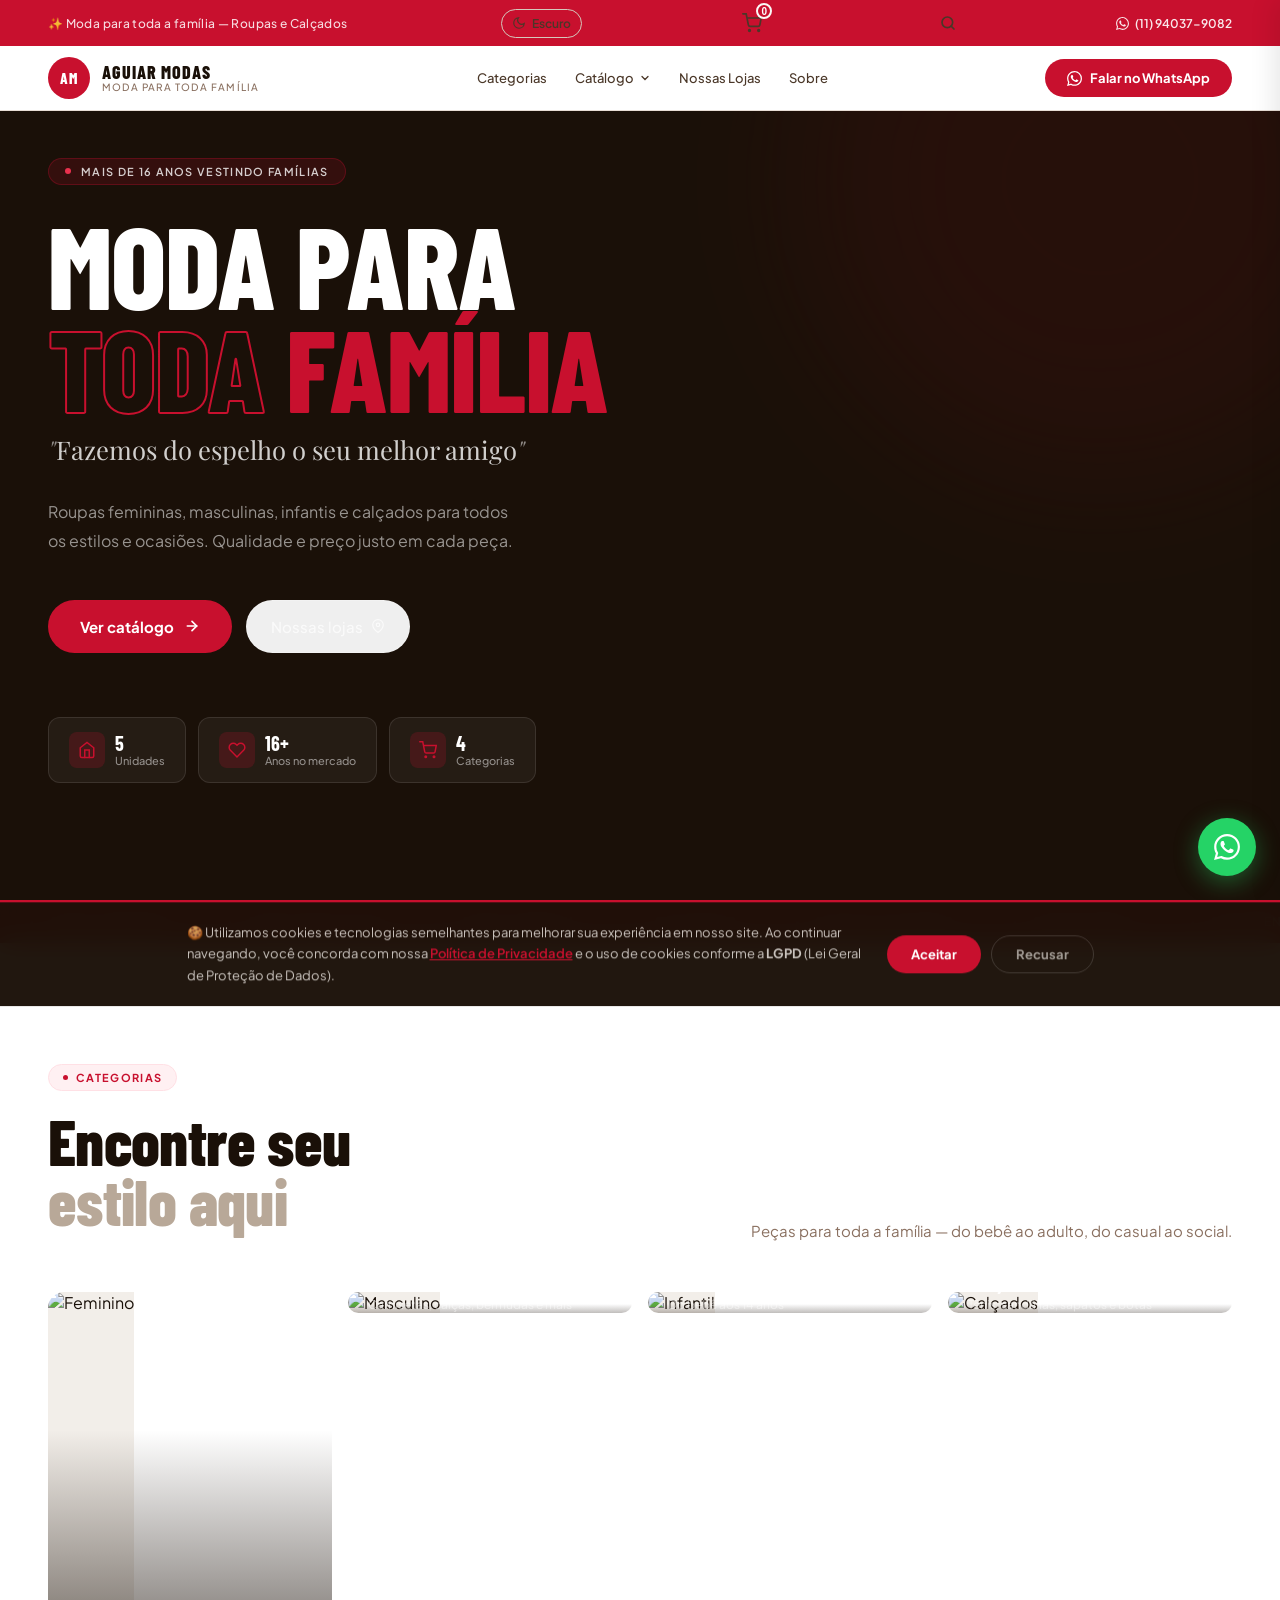
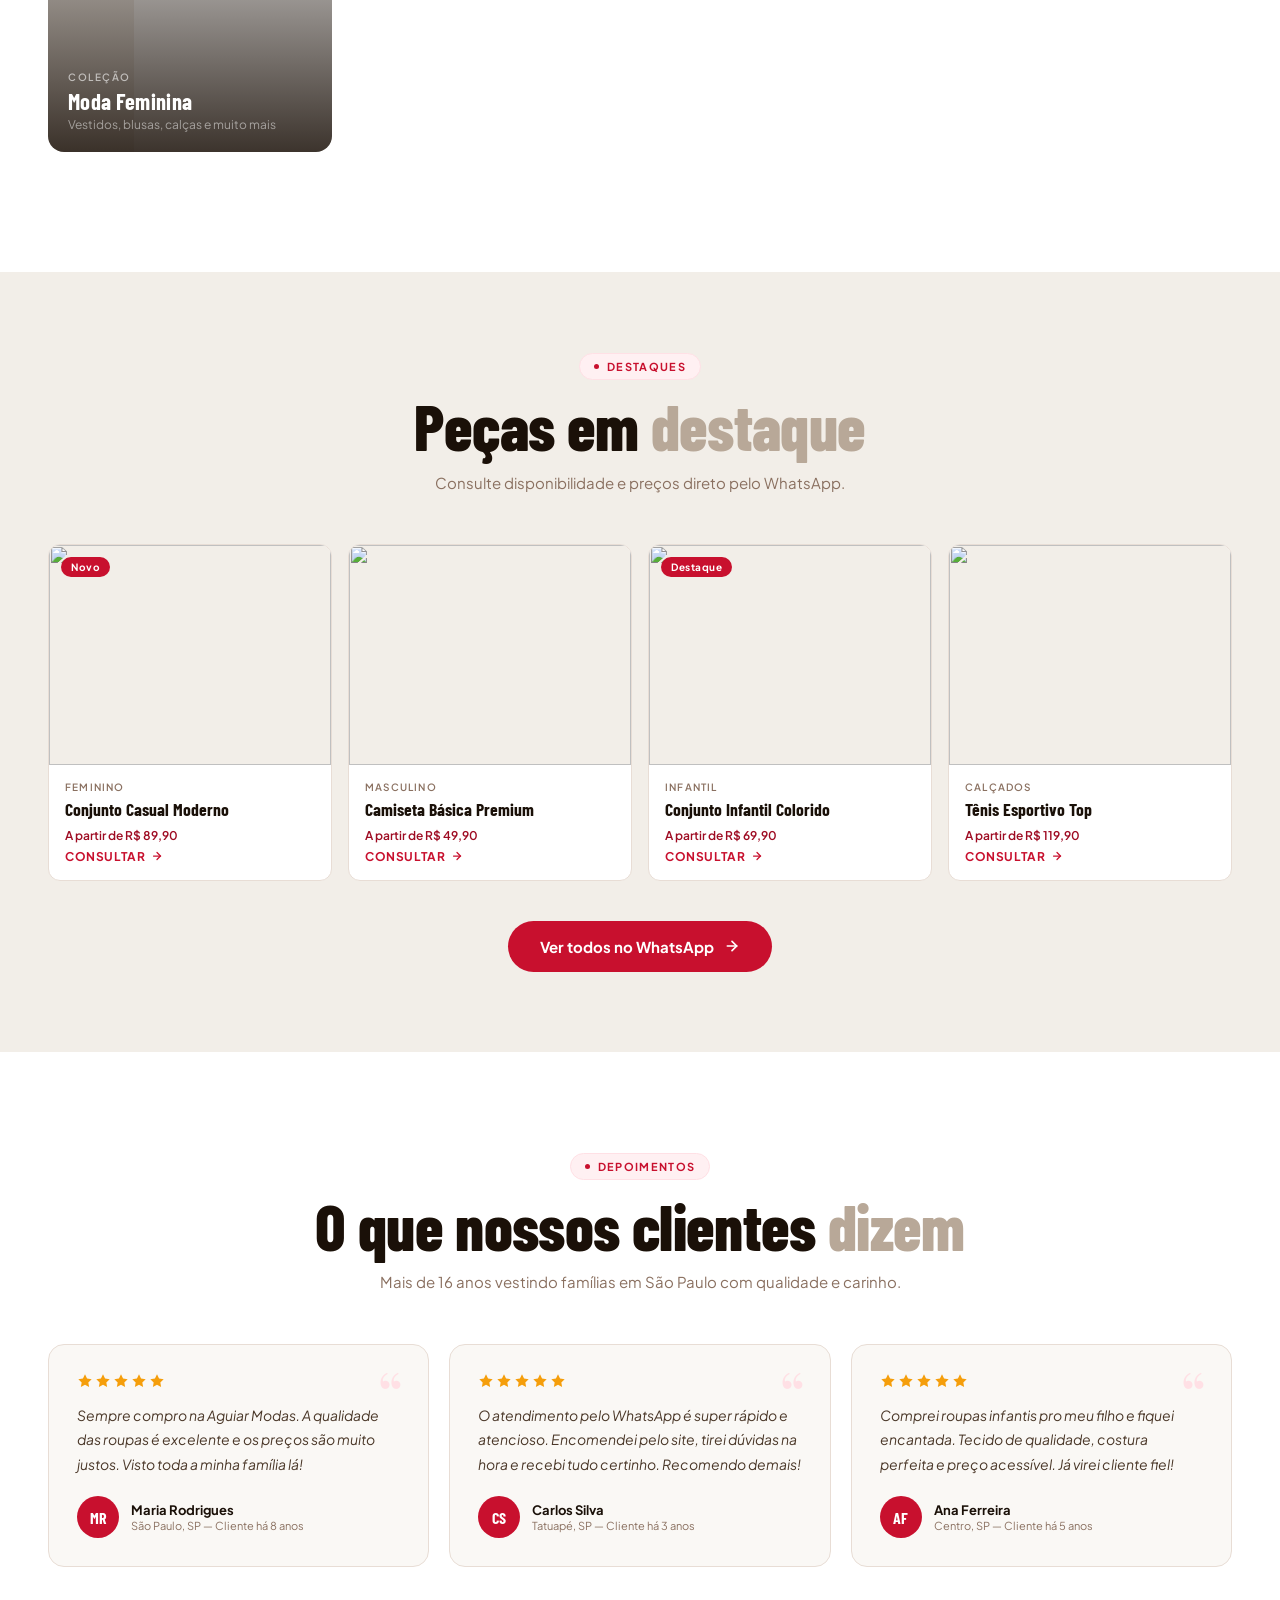
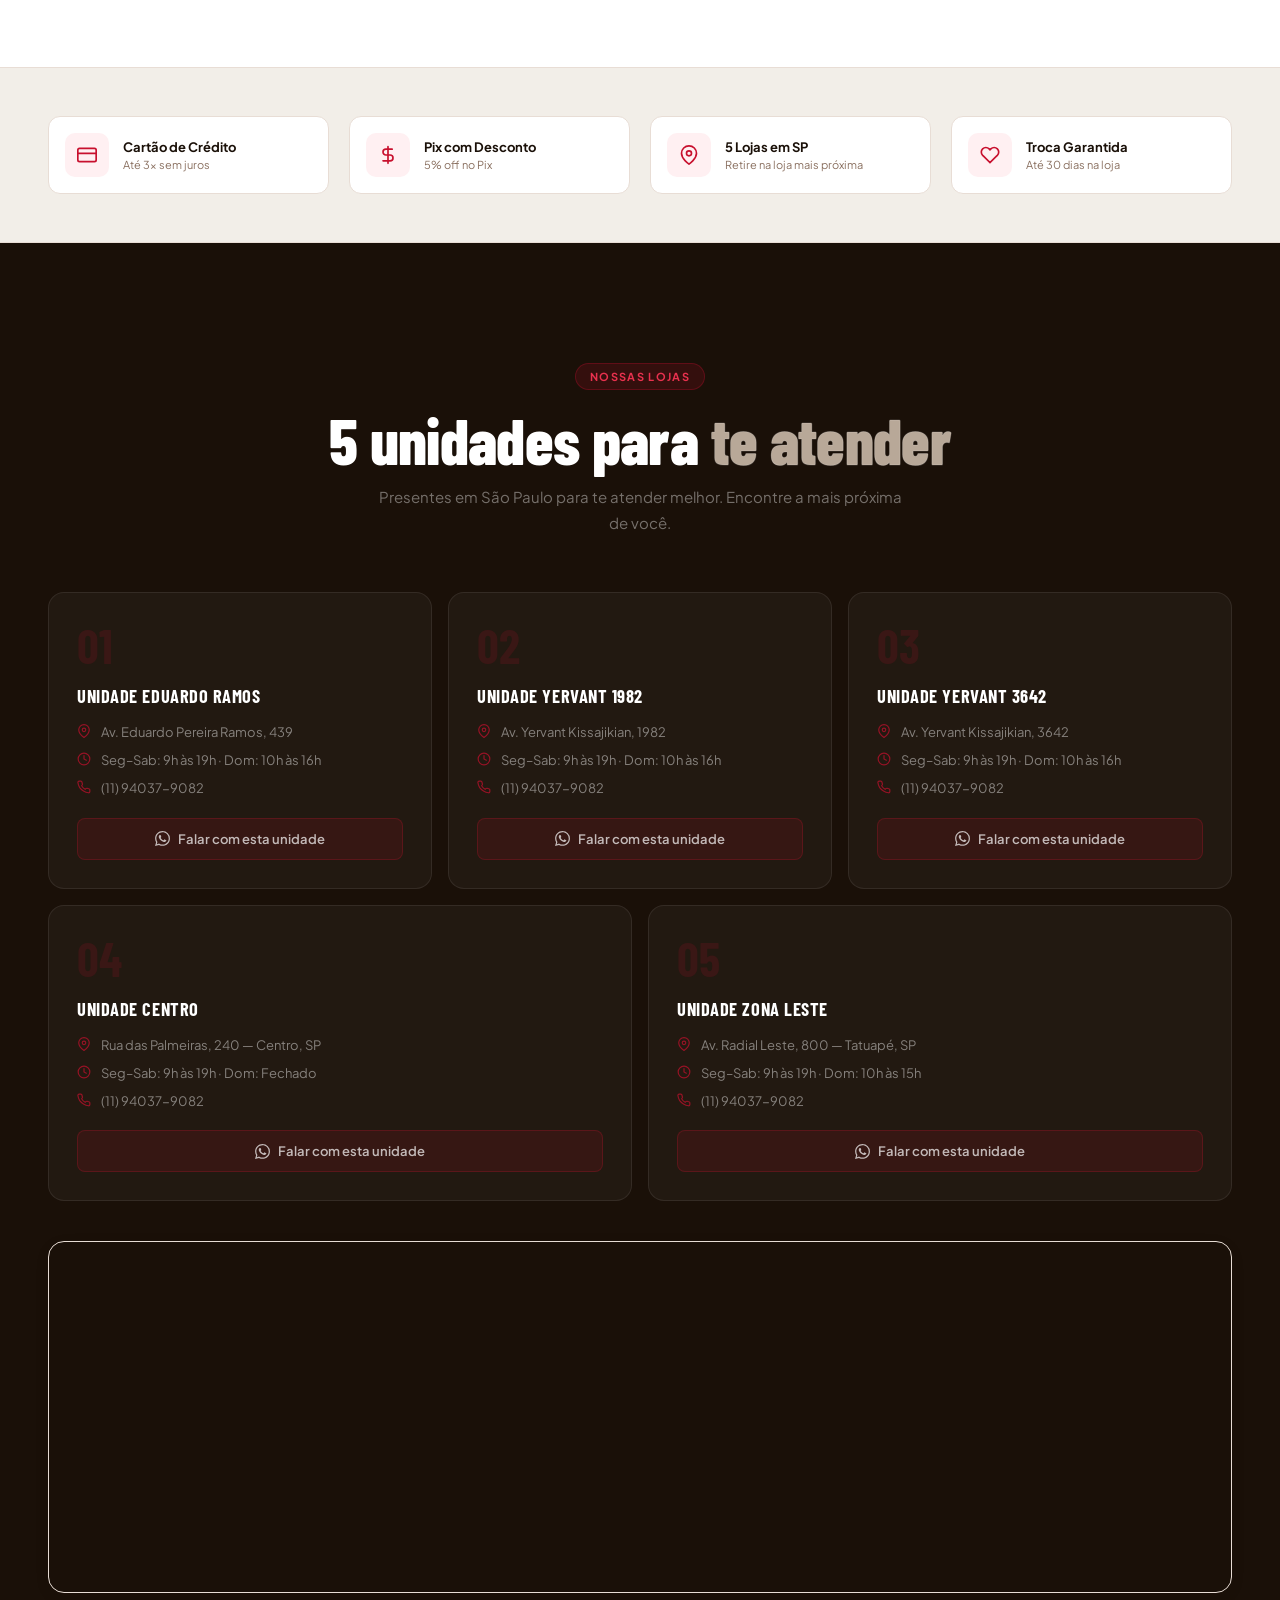
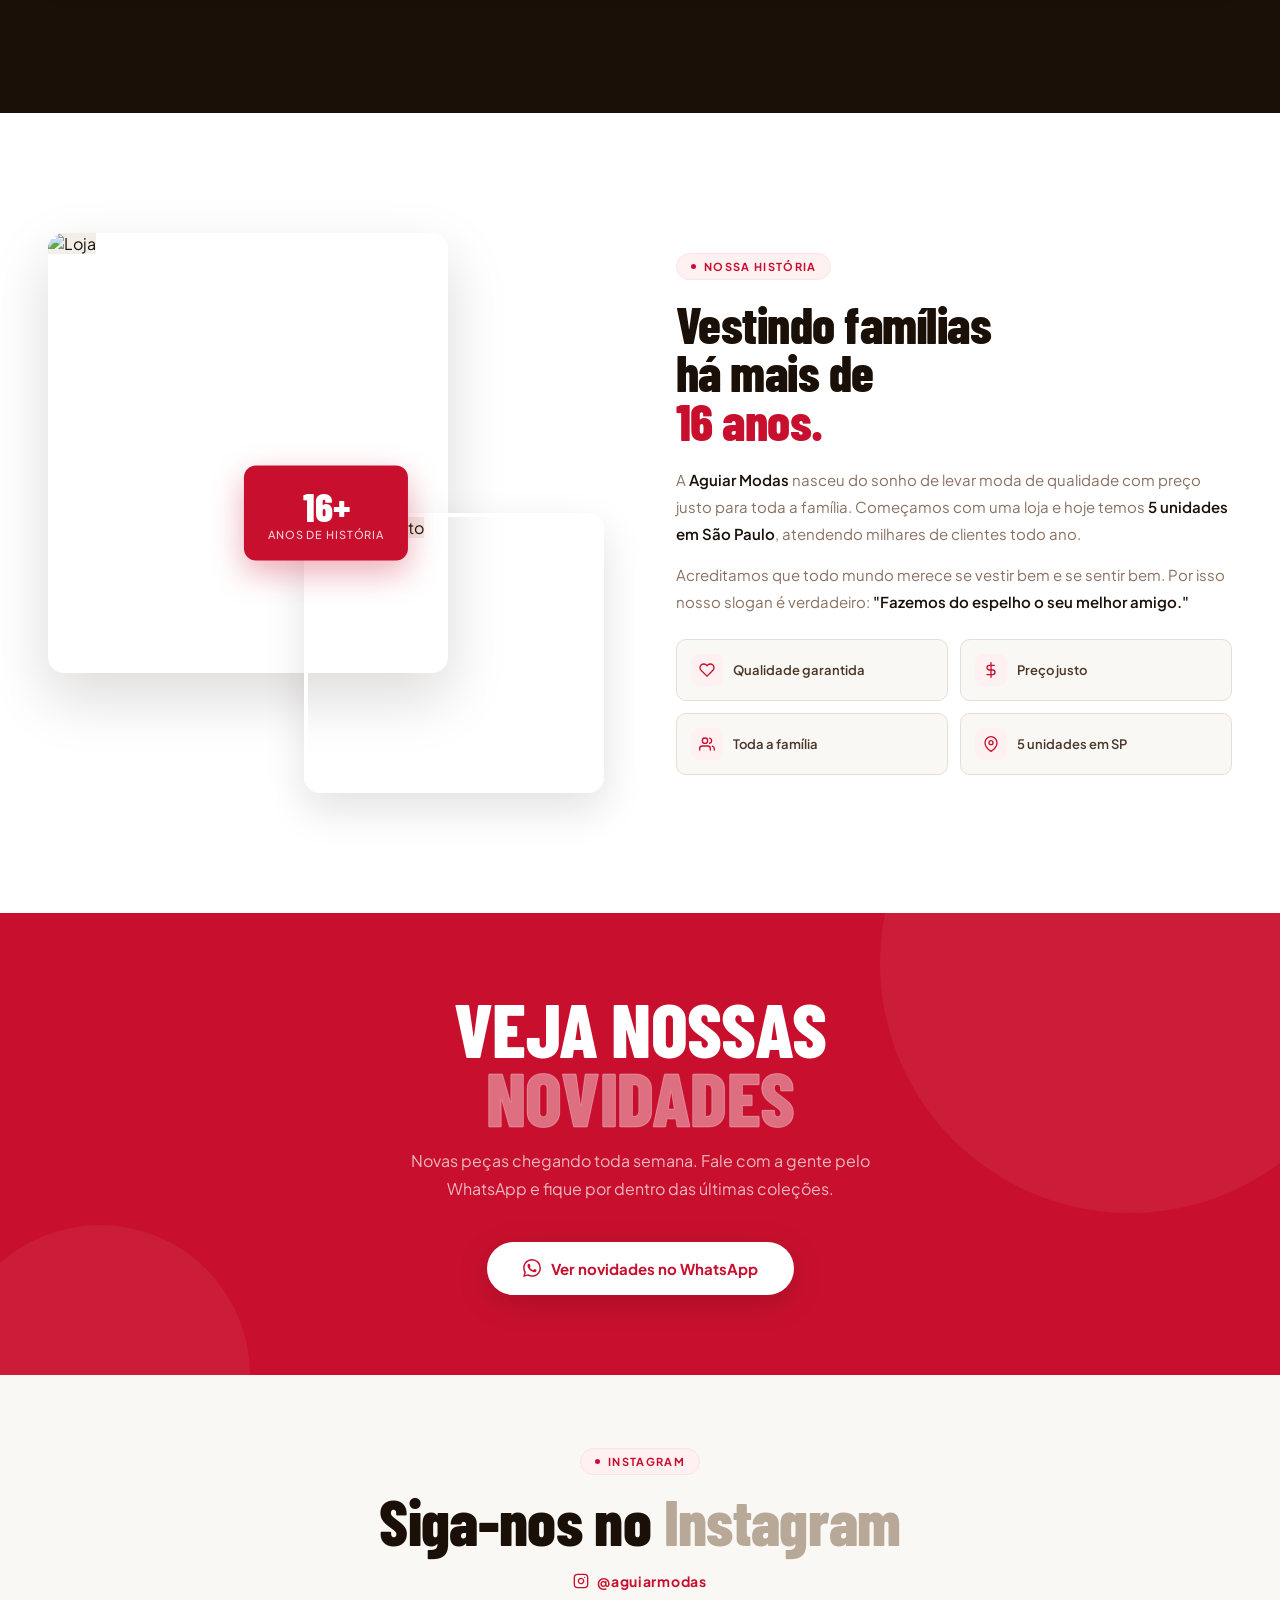
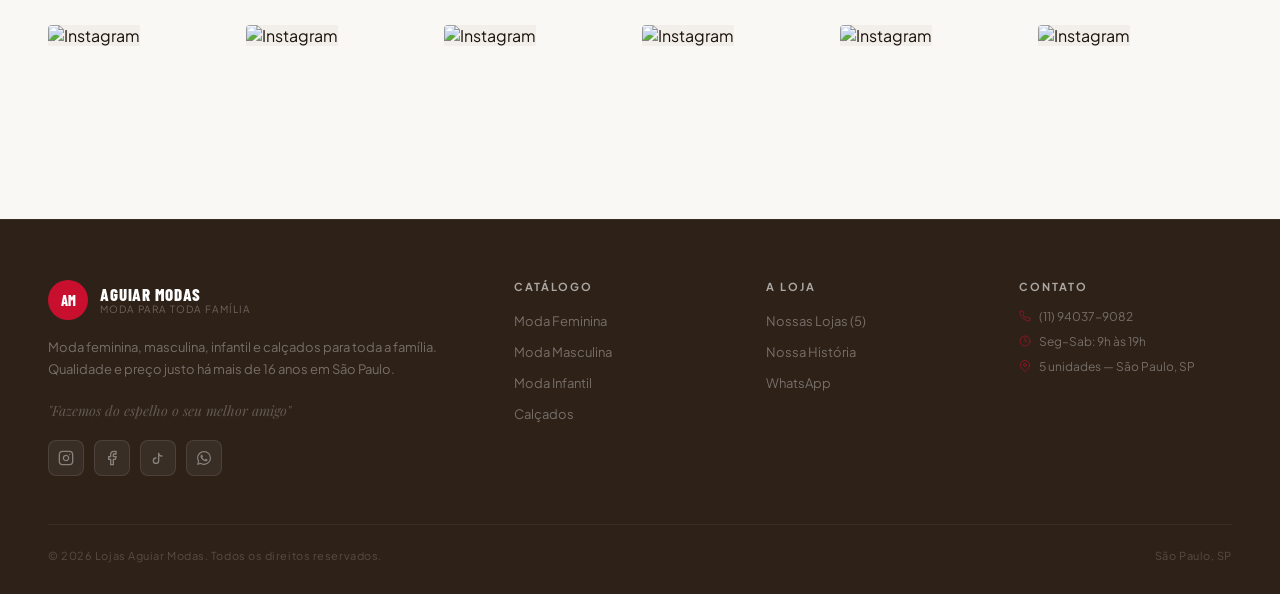
==== commit 7dd69b82: "feat: E-commerce shopping cart, quick view modal, and PWA - Added sliding cart sidebar - Implemented" ====
--- a/index.html
+++ b/index.html
@@ -23,6 +23,16 @@
 <meta name="twitter:title" content="Lojas Aguiar Modas — Moda para toda família"/>
 <meta name="twitter:description" content="Roupas e calçados para toda a família com qualidade e preço justo. 5 lojas em São Paulo!"/>
 <meta name="twitter:image" content="https://images.unsplash.com/photo-1441984904996-e0b6ba687e04?w=1200&q=80"/>
+
+<!-- Google Analytics -->
+<script async src="https://www.googletagmanager.com/gtag/js?id=G-XXXXXXXXXX"></script>
+<script>
+  window.dataLayer = window.dataLayer || [];
+  function gtag(){dataLayer.push(arguments);}
+  gtag('js', new Date());
+  gtag('config', 'G-XXXXXXXXXX');
+</script>
+<link rel="manifest" href="manifest.json">
 <title>Lojas Aguiar Modas — Moda para toda família</title>
 <link rel="preconnect" href="https://fonts.googleapis.com"/>
 <link href="https://fonts.googleapis.com/css2?family=Playfair+Display:ital,wght@0,700;0,900;1,700&family=Plus+Jakarta+Sans:wght@300;400;500;600;700&family=Barlow+Condensed:wght@400;600;700;800&display=swap" rel="stylesheet"/>
@@ -66,6 +76,10 @@
     <button class="theme-toggle" id="themeToggle" onclick="toggleTheme()" aria-label="Alternar tema claro/escuro" role="switch" aria-checked="false">
       <svg width="14" height="14" viewBox="0 0 24 24" fill="none" stroke="currentColor" stroke-width="2" stroke-linecap="round" id="themeIcon"><path d="M21 12.79A9 9 0 1 1 11.21 3 7 7 0 0 0 21 12.79z"/></svg>
       <span class="theme-toggle-label" id="themeLabel">Escuro</span>
+    </button>
+    <button class="nav-cart-btn" onclick="toggleCart()" aria-label="Abrir carrinho">
+      <svg width="20" height="20" viewBox="0 0 24 24" fill="none" stroke="currentColor" stroke-width="2" stroke-linecap="round"><circle cx="9" cy="21" r="1"/><circle cx="20" cy="21" r="1"/><path d="M1 1h4l2.68 13.39a2 2 0 0 0 2 1.61h9.72a2 2 0 0 0 2-1.61L23 6H6"/></svg>
+      <span class="cart-badge" id="cartBadge">0</span>
     </button>
     <div class="nav-search" id="navSearch">
       <input type="text" class="nav-search-input" id="searchInput" placeholder="Buscar produtos..." autocomplete="off" aria-label="Buscar produtos"/>
@@ -720,6 +734,58 @@
 
 <script src="script.js"></script>
 
+
+<!-- QUICK VIEW MODAL -->
+<div class="quick-modal-overlay" id="quickModalOverlay" onclick="closeModal(event)">
+  <div class="quick-modal-content" id="quickModalContent" onclick="event.stopPropagation()">
+    <button class="quick-modal-close" onclick="closeModal()"><svg width="24" height="24" viewBox="0 0 24 24" fill="none" stroke="currentColor" stroke-width="2" stroke-linecap="round"><line x1="18" y1="6" x2="6" y2="18"/><line x1="6" y1="6" x2="18" y2="18"/></svg></button>
+    <div class="quick-modal-grid">
+      <div class="quick-modal-img-wrap">
+        <img id="modalImg" src="" alt="Produto"/>
+      </div>
+      <div class="quick-modal-info">
+        <div id="modalTag" class="modal-tag">Categoria</div>
+        <h3 id="modalName" class="modal-name">Nome do Produto</h3>
+        <div id="modalPrice" class="modal-price">R$ 00,00</div>
+        
+        <div class="modal-sizes">
+          <label>Tamanho:</label>
+          <div class="size-options">
+            <button class="size-btn" onclick="selectSize(this, 'P')">P</button>
+            <button class="size-btn" onclick="selectSize(this, 'M')">M</button>
+            <button class="size-btn active" onclick="selectSize(this, 'G')">G</button>
+            <button class="size-btn" onclick="selectSize(this, 'GG')">GG</button>
+          </div>
+        </div>
+        
+        <button class="modal-add-btn" onclick="addToCartFromModal()">Adicionar à Sacola</button>
+      </div>
+    </div>
+  </div>
+</div>
+
+<!-- CART SIDEBAR -->
+<div class="cart-overlay" id="cartOverlay" onclick="toggleCart()"></div>
+<div class="cart-sidebar" id="cartSidebar">
+  <div class="cart-header">
+    <h3>Sua Sacola</h3>
+    <button onclick="toggleCart()"><svg width="24" height="24" viewBox="0 0 24 24" fill="none" stroke="currentColor" stroke-width="2" stroke-linecap="round"><line x1="18" y1="6" x2="6" y2="18"/><line x1="6" y1="6" x2="18" y2="18"/></svg></button>
+  </div>
+  <div class="cart-items" id="cartItems">
+    <!-- Items dynamically inserted here -->
+  </div>
+  <div class="cart-footer">
+    <div class="cart-total">
+      <span>Total Estimado:</span>
+      <span id="cartTotal">R$ 0,00</span>
+    </div>
+    <button class="cart-checkout-btn" onclick="checkout()"><svg width="18" height="18" fill="currentColor" viewBox="0 0 24 24"><use href="#wa-icon"/></svg> Finalizar no WhatsApp</button>
+  </div>
+</div>
+
+<!-- TOAST CONTAINER -->
+<div class="toast-container" id="toastContainer"></div>
+
 <!-- LGPD COOKIE BANNER -->
 <div class="lgpd-banner" id="lgpdBanner" role="dialog" aria-label="Aviso de cookies">
   <div class="lgpd-text">
--- a/style.css
+++ b/style.css
@@ -464,3 +464,73 @@
 .lgpd-btn-reject{background:transparent;color:rgba(245,240,235,.6);border:1px solid rgba(255,255,255,.15)}
 .lgpd-btn-reject:hover{border-color:rgba(255,255,255,.3);color:#fff}
 @media(max-width:600px){.lgpd-banner{flex-direction:column;text-align:center;padding:16px}.lgpd-buttons{width:100%;justify-content:center}}
+
+
+/* E-COMMERCE STYLES */
+/* Nav Cart Button */
+.nav-cart-btn { background:none; border:none; cursor:pointer; color:var(--text); position:relative; padding:6px; margin-right: 12px; display:flex; align-items:center; transition:color 0.2s; }
+.nav-cart-btn:hover { color:var(--red); }
+.cart-badge { position:absolute; top:0; right:0; background:var(--red); color:#fff; font-size:10px; font-weight:bold; min-width:16px; height:16px; border-radius:8px; display:flex; align-items:center; justify-content:center; transform: translate(25%, -25%); border: 2px solid var(--cream); transition: transform 0.2s }
+[data-theme="dark"] .cart-badge { border-color: var(--cream); }
+.nav-cart-btn.bump .cart-badge { transform: translate(25%, -25%) scale(1.3); }
+
+/* Cart Sidebar */
+.cart-overlay { position:fixed; inset:0; background:rgba(0,0,0,0.5); backdrop-filter:blur(4px); z-index:999; opacity:0; pointer-events:none; transition:opacity 0.3s; }
+.cart-overlay.active { opacity:1; pointer-events:auto; }
+.cart-sidebar { position:fixed; top:0; right:0; bottom:0; width:100%; max-width:400px; background:var(--cream); z-index:1000; display:flex; flex-direction:column; transform:translateX(100%); transition:transform 0.4s cubic-bezier(0.4, 0, 0.2, 1); box-shadow:-5px 0 25px rgba(0,0,0,0.1); }
+.cart-sidebar.active { transform:translateX(0); }
+.cart-header { display:flex; justify-content:space-between; align-items:center; padding:24px; border-bottom:1px solid var(--border); }
+.cart-header h3 { font-family:'Barlow Condensed', sans-serif; font-size:24px; color:var(--dark); margin:0; }
+.cart-header button { background:none; border:none; color:var(--muted); cursor:pointer; transition:color 0.2s; }
+.cart-header button:hover { color:var(--red); }
+.cart-items { flex:1; overflow-y:auto; padding:24px; display:flex; flex-direction:column; gap:20px; }
+.cart-empty { text-align:center; color:var(--muted); padding:40px 0; display:flex; flex-direction:column; align-items:center; gap:16px; }
+.cart-item { display:flex; gap:16px; border-bottom:1px solid var(--border2); padding-bottom:20px; }
+.cart-item-img { width:80px; height:100px; object-fit:cover; border-radius:8px; background:var(--border2); }
+.cart-item-details { flex:1; display:flex; flex-direction:column; justify-content:space-between; }
+.cart-item-title { font-weight:600; font-size:14px; color:var(--dark); display:-webkit-box; -webkit-line-clamp:2; -webkit-box-orient:vertical; overflow:hidden; }
+.cart-item-meta { font-size:12px; color:var(--muted); margin-top:4px; }
+.cart-item-bottom { display:flex; justify-content:space-between; align-items:center; margin-top:12px; }
+.cart-item-price { font-weight:700; color:var(--red); }
+.qty-controls { display:flex; align-items:center; gap:12px; background:var(--white); border:1px solid var(--border); border-radius:100px; padding:4px 12px; }
+.qty-btn { background:none; border:none; cursor:pointer; color:var(--muted); font-size:16px; font-weight:bold; padding:0 4px; transition:color 0.2s; }
+.qty-btn:hover { color:var(--red); }
+.qty-val { font-size:13px; font-weight:600; color:var(--dark); min-width:12px; text-align:center; }
+.remove-btn { background:none; border:none; color:var(--muted); font-size:12px; cursor:pointer; text-decoration:underline; transition:color 0.2s; }
+.remove-btn:hover { color:var(--red); }
+.cart-footer { padding:24px; border-top:1px solid var(--border); background:var(--cream); }
+.cart-total { display:flex; justify-content:space-between; align-items:center; font-size:18px; font-weight:700; color:var(--dark); margin-bottom:20px; font-family:'Barlow Condensed', sans-serif; }
+.cart-checkout-btn { width:100%; padding:16px; background:#25D366; color:#fff; border:none; border-radius:100px; font-family:'Plus Jakarta Sans', sans-serif; font-weight:700; font-size:15px; cursor:pointer; transition:all 0.3s; display:flex; align-items:center; justify-content:center; gap:8px; box-shadow:0 4px 15px rgba(37,211,102,0.3); }
+.cart-checkout-btn:hover { background:#1EBE5C; transform:translateY(-2px); box-shadow:0 6px 20px rgba(37,211,102,0.4); }
+
+/* Quick View Modal */
+.quick-modal-overlay { position:fixed; inset:0; background:rgba(0,0,0,0.6); backdrop-filter:blur(4px); z-index:2000; opacity:0; pointer-events:none; transition:opacity 0.3s; display:flex; align-items:center; justify-content:center; padding:20px; }
+.quick-modal-overlay.active { opacity:1; pointer-events:auto; }
+.quick-modal-content { background:var(--cream); width:100%; max-width:800px; border-radius:16px; position:relative; overflow:hidden; transform:scale(0.95) translateY(20px); transition:all 0.3s; box-shadow:0 20px 40px rgba(0,0,0,0.2); }
+.quick-modal-overlay.active .quick-modal-content { transform:scale(1) translateY(0); }
+.quick-modal-close { position:absolute; top:16px; right:16px; background:var(--white); border:none; width:40px; height:40px; border-radius:50%; display:flex; align-items:center; justify-content:center; cursor:pointer; z-index:10; box-shadow:0 2px 10px rgba(0,0,0,0.1); color:var(--dark); transition:color 0.2s; }
+.quick-modal-close:hover { color:var(--red); }
+.quick-modal-grid { display:grid; grid-template-columns:1fr 1fr; }
+.quick-modal-img-wrap { width:100%; height:100%; min-height:400px; background:var(--border2); }
+.quick-modal-img-wrap img { width:100%; height:100%; object-fit:cover; }
+.quick-modal-info { padding:40px; display:flex; flex-direction:column; justify-content:center; }
+.modal-tag { font-size:12px; color:var(--red); text-transform:uppercase; font-weight:700; letter-spacing:1px; margin-bottom:12px; }
+.modal-name { font-family:'Playfair Display', serif; font-size:28px; color:var(--dark); margin:0 0 16px 0; line-height:1.2; }
+.modal-price { font-family:'Barlow Condensed', sans-serif; font-size:32px; font-weight:700; color:var(--dark); margin-bottom:32px; }
+.modal-sizes label { display:block; font-size:13px; font-weight:600; color:var(--muted); margin-bottom:12px; text-transform:uppercase; letter-spacing:0.5px; }
+.size-options { display:flex; gap:12px; margin-bottom:40px; }
+.size-btn { width:48px; height:48px; border-radius:50%; background:var(--white); border:1.5px solid var(--border); font-family:'Plus Jakarta Sans', sans-serif; font-weight:600; font-size:14px; color:var(--dark); cursor:pointer; transition:all 0.2s; }
+.size-btn:hover { border-color:var(--muted); }
+.size-btn.active { border-color:var(--red); background:var(--red); color:#fff; box-shadow:0 4px 12px rgba(200,16,46,0.3); }
+.modal-add-btn { width:100%; padding:18px; background:var(--dark); color:#fff; border:none; border-radius:100px; font-family:'Plus Jakarta Sans', sans-serif; font-weight:700; font-size:15px; cursor:pointer; transition:all 0.3s; display:flex; align-items:center; justify-content:center; gap:8px; }
+.modal-add-btn:hover { background:var(--red); transform:translateY(-2px); box-shadow:0 6px 20px rgba(200,16,46,0.2); }
+@media(max-width:768px){ .quick-modal-grid { grid-template-columns:1fr; } .quick-modal-img-wrap { min-height:250px; } .quick-modal-info { padding:24px; } .modal-name { font-size:24px; } .modal-price { font-size:28px; margin-bottom:24px; } .size-options { margin-bottom:24px; } }
+
+/* Toast Notifications */
+.toast-container { position:fixed; bottom:24px; right:24px; z-index:3000; display:flex; flex-direction:column; gap:12px; pointer-events:none; }
+.toast { background:var(--dark); color:#fff; padding:16px 24px; border-radius:8px; font-size:14px; font-weight:500; display:flex; align-items:center; gap:12px; box-shadow:0 10px 30px rgba(0,0,0,0.2); transform:translateX(120%); transition:transform 0.4s cubic-bezier(0.4, 0, 0.2, 1); pointer-events:auto; }
+.toast.show { transform:translateX(0); }
+.toast-icon { width:20px; height:20px; background:#4CAF50; border-radius:50%; display:flex; align-items:center; justify-content:center; color:#fff; flex-shrink:0; }
+[data-theme="dark"] .cart-sidebar, [data-theme="dark"] .quick-modal-content { background:#1A1A1A; }
+[data-theme="dark"] .cart-footer, [data-theme="dark"] .quick-modal-close, [data-theme="dark"] .size-btn, [data-theme="dark"] .qty-controls { background:#252525; border-color:rgba(255,255,255,0.1); }
+[data-theme="dark"] .toast { background:#333; }
